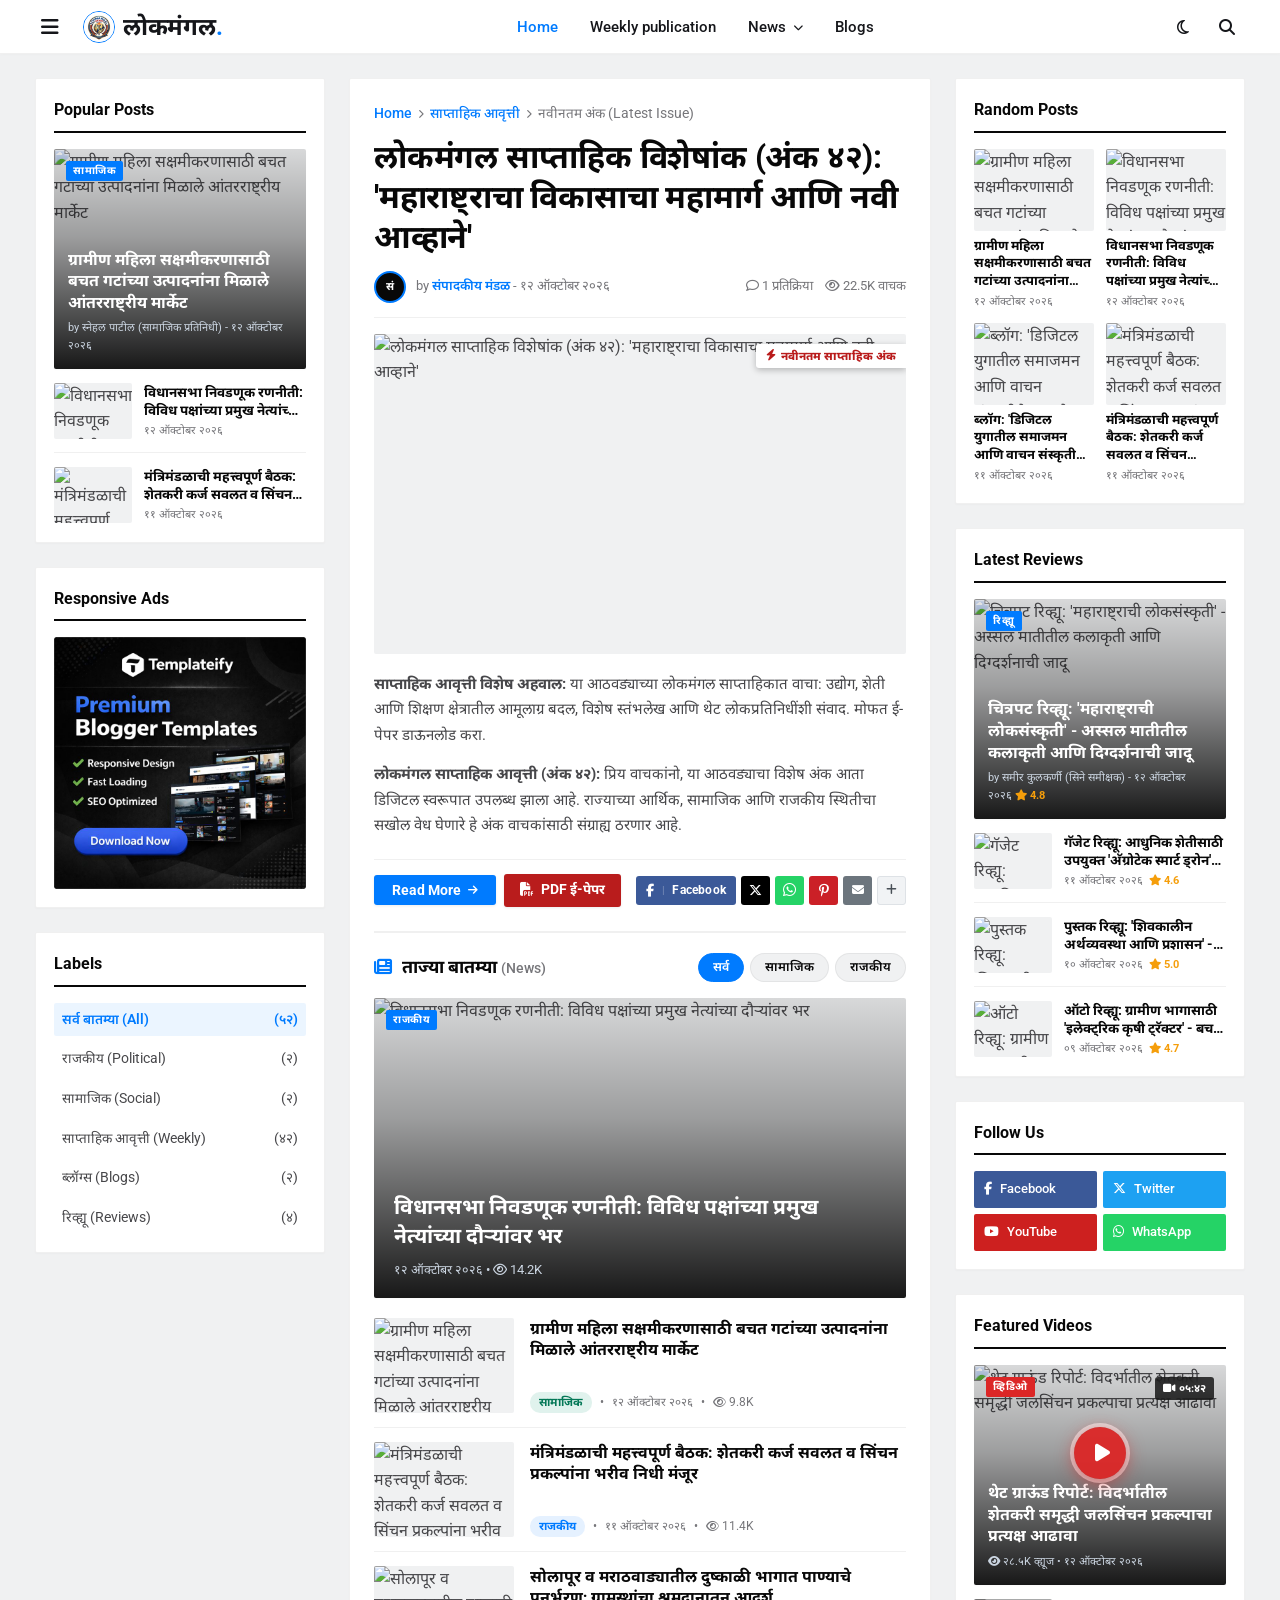
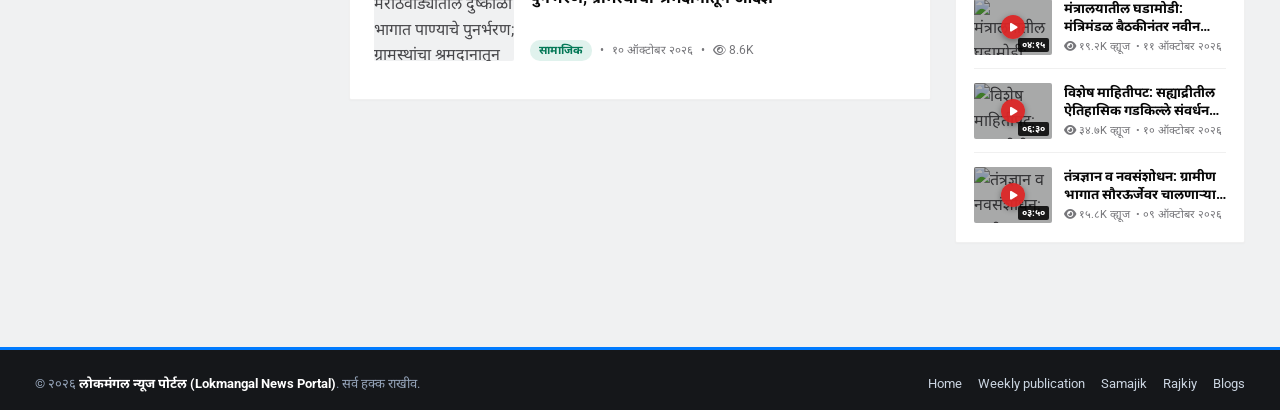
==== index.html @ da626565 "Initial commit: Lokmangal News Portal complete project" ====
<!DOCTYPE html>
<html lang="mr" dir="ltr">

<head>
  <meta charset="UTF-8" />
  <!-- viewport-fit=cover lets the page use the full screen on notched phones (safe-area insets are handled in css/responsive.css) -->
  <meta name="viewport" content="width=device-width, initial-scale=1.0, minimum-scale=1.0, viewport-fit=cover" />
  <title>लोकमंगल न्यूज पोर्टल | Lokmangal News Portal</title>

  <meta name="description"
    content="लोकमंगल न्यूज पोर्टल (Lokmangal News Portal) - राजकीय, सामाजिक घडामोडी, साप्ताहिक आवृत्ती आणि ब्लॉग्ससाठी विश्वासार्ह डिजिटल व्यासपीठ." />
  <!-- Browser bar colour on phones: matches the header (white / dark). app.js switches it with the theme. -->
  <meta name="theme-color" content="#ffffff" id="meta-theme-color" />
  <script>
    /* Apply the saved dark theme before first paint (no white flash at night) */
    try {
      if (localStorage.getItem("lokmangal-theme") === "dark") {
        document.documentElement.classList.add("is-dark");
        document.getElementById("meta-theme-color").setAttribute("content", "#202020");
      }
    } catch (e) { /* private mode: ignore */ }
  </script>

  <!-- Icons: small copies — the 700 KB original logo was being downloaded for a 32px icon -->
  <link rel="icon" type="image/jpeg" href="assets/logo-192.jpg" />
  <link rel="apple-touch-icon" href="assets/logo-192.jpg" />

  <!-- Warm up the connections the page needs right away (fonts, icons, photos) -->
  <link rel="preconnect" href="https://fonts.googleapis.com" />
  <link rel="preconnect" href="https://fonts.gstatic.com" crossorigin />
  <link rel="preconnect" href="https://cdnjs.cloudflare.com" crossorigin />
  <link rel="preconnect" href="https://images.unsplash.com" />

  <!-- Fonts: Roboto + Noto Sans Devanagari (moved here from a CSS @import so they load in parallel) -->
  <link rel="stylesheet"
    href="https://fonts.googleapis.com/css2?family=Roboto:wght@400;500;700&family=Noto+Sans+Devanagari:wght@400;500;600;700;800&display=swap" />

  <!-- Font Awesome 6 -->
  <link rel="stylesheet" href="https://cdnjs.cloudflare.com/ajax/libs/font-awesome/6.5.1/css/all.min.css"
    integrity="sha512-DTOQO9RWCH3ppGqcWaEA1BIZOC6xxalwEsw9c2QQeAIftl+Vegovlnee1c9QX4TctnWMn13TZye+giMm8e2LwA=="
    crossorigin="anonymous" referrerpolicy="no-referrer" />

  <!-- Main Stylesheet + phone/tablet layer -->
  <link rel="stylesheet" href="css/style.css" />
  <link rel="stylesheet" href="css/responsive.css" />
</head>

<body>

  <!-- ==========================================================================
       1. STREAMLINED UNIFIED HEADER (Matching Screenshot Exactly)
       ☰  लोकमंगल.    Home  Weekly publication  News ˅  Blogs       🌙  🔍
       ========================================================================== -->
  <header class="main-header">
    <div class="container header-container">

      <!-- Left: Hamburger + Brand Logo -->
      <div class="header-left">
        <button class="mobile-menu-toggle" id="mobile-menu-toggle" aria-label="मेनू उघडा" aria-controls="mobile-drawer"
          aria-expanded="false">
          <i class="fa-solid fa-bars"></i>
        </button>

        <a href="javascript:void(0)" class="brand-logo" onclick="setCategoryFilter('all')">
          <img src="assets/logo-192.jpg" alt="Lokmangal Logo" width="34" height="34" />
          <span>लोकमंगल<span class="logo-dot">.</span></span>
        </a>
      </div>

      <!-- Center: Navigation Menu -->
      <nav class="header-nav">
        <!-- 1. Home -->
        <div class="nav-item active" data-nav="home">
          <a href="javascript:void(0)" class="nav-link" onclick="setCategoryFilter('all')">Home</a>
        </div>

        <!-- 2. Weekly publication -->
        <div class="nav-item" data-nav="weekly">
          <a href="javascript:void(0)" class="nav-link" onclick="setCategoryFilter('weekly')">
            Weekly publication
          </a>
        </div>

        <!-- 3. News (Dropdown containing Samajik and Rajkiy) -->
        <div class="nav-item has-dropdown" data-nav="news">
          <a href="javascript:void(0)" class="nav-link">
            News <i class="fa-solid fa-chevron-down dropdown-caret"></i>
          </a>
          <div class="dropdown-menu">
            <a href="javascript:void(0)" class="dropdown-link" onclick="setCategoryFilter('samajik')">
              <i class="fa-solid fa-users" style="color:var(--accent-green)"></i> Samajik (सामाजिक)
              <span class="dropdown-badge">अपडेट्स</span>
            </a>
            <a href="javascript:void(0)" class="dropdown-link" onclick="setCategoryFilter('rajkiy')">
              <i class="fa-solid fa-landmark" style="color:var(--main-color)"></i> Rajkiy (राजकीय)
              <span class="dropdown-badge">विशेष</span>
            </a>
          </div>
        </div>

        <!-- 4. Blogs -->
        <div class="nav-item" data-nav="blogs">
          <a href="javascript:void(0)" class="nav-link" onclick="setCategoryFilter('blogs')">Blogs</a>
        </div>
      </nav>

      <!-- Right: Theme Switch + Search -->
      <div class="header-right">
        <button class="icon-btn" id="theme-toggle-btn" title="डार्क/लाईट मोड बदला" aria-label="Theme">
          <i class="fa-regular fa-moon"></i>
        </button>
        <button class="icon-btn" id="search-toggle-btn" title="शोधा" aria-label="Search">
          <i class="fa-solid fa-magnifying-glass"></i>
        </button>
      </div>

    </div>

    <!-- Search Overlay Form -->
    <div class="search-overlay-bar" id="search-overlay-bar">
      <div class="container">
        <form class="search-form-flex" id="search-form">
          <input type="text" id="search-input" enterkeyhint="search" autocomplete="off"
            placeholder="लोकमंगल पोर्टलवर बातम्या शोधा (उदा. राजकीय, सामाजिक, निवडणूक)..." />
          <button type="submit"><i class="fa-solid fa-magnifying-glass"></i> शोधा</button>
        </form>
      </div>
    </div>
  </header>

  <!-- Category chips: the phone / tablet replacement for the desktop nav (hidden above 980px).
       Swipe sideways; the active chip is kept in view by app.js -->
  <nav class="mobile-chips" aria-label="विभाग">
    <div class="mobile-chips-track" id="mobile-chips-track">
      <button type="button" class="chip active" data-cat="all" aria-current="true"
        onclick="setCategoryFilter('all')">होम</button>
      <button type="button" class="chip" data-cat="weekly" onclick="setCategoryFilter('weekly')">साप्ताहिक
        आवृत्ती</button>
      <button type="button" class="chip" data-cat="samajik" onclick="setCategoryFilter('samajik')">सामाजिक</button>
      <button type="button" class="chip" data-cat="rajkiy" onclick="setCategoryFilter('rajkiy')">राजकीय</button>
      <button type="button" class="chip" data-cat="blogs" onclick="setCategoryFilter('blogs')">ब्लॉग्स</button>
      <button type="button" class="chip" data-cat="review" onclick="setCategoryFilter('review')">रिव्ह्यू</button>
    </div>
  </nav>

  <!-- ==========================================================================
       2. THREE-COLUMN XAPIFY LAYOUT (Exact Alignment from Screenshot)
       Left Sidebar (Popular Posts) | Center (Main Post/Feed) | Right Sidebar (Random Posts)
       ========================================================================== -->
  <div id="content-wrapper">
    <div class="container">
      <div class="content-3col-grid">

        <!-- ====================================================================
             COLUMN 1: LEFT SIDEBAR (Popular Posts + Labels)
             ==================================================================== -->
        <aside id="sidebar-wrappers">

          <!-- Widget: Popular Posts -->
          <div class="widget-box" id="widget-popular">
            <div class="widget-title-wrap">
              <h3 class="widget-title-text">Popular Posts</h3>
            </div>

            <div class="popular-posts-wrap" id="popular-posts-container">
              <!-- Populated by JS: Item 0 large card + Item 1, Item 2 list cards -->
            </div>
          </div>

          <!-- Widget: Responsive Ads (Matching User Image Exactly) -->
          <div class="widget-box" id="widget-ads">
            <div class="widget-title-wrap">
              <h3 class="widget-title-text">Responsive Ads</h3>
            </div>
            <div class="responsive-ads-widget">
              <a href="javascript:void(0)" onclick="openWeeklyModal()" title="Responsive Ads">
                <img src="assets/responsive-ad-720.jpg" alt="Responsive Ads" class="responsive-ads-img" width="720"
                  height="720" loading="lazy" decoding="async" />
              </a>
            </div>
          </div>

          <!-- Widget: Labels / Categories -->
          <div class="widget-box" id="widget-labels">
            <div class="widget-title-wrap">
              <h3 class="widget-title-text">Labels</h3>
            </div>
            <div class="label-list">
              <div class="label-item active" onclick="setCategoryFilter('all')">
                <span>सर्व बातम्या (All)</span>
                <span class="label-count" data-count="all">(१६)</span>
              </div>
              <div class="label-item" onclick="setCategoryFilter('rajkiy')">
                <span>राजकीय (Political)</span>
                <span class="label-count" data-count="rajkiy">(२)</span>
              </div>
              <div class="label-item" onclick="setCategoryFilter('samajik')">
                <span>सामाजिक (Social)</span>
                <span class="label-count" data-count="samajik">(२)</span>
              </div>
              <div class="label-item" onclick="setCategoryFilter('weekly')">
                <span>साप्ताहिक आवृत्ती (Weekly)</span>
                <span class="label-count" data-count="weekly">(४२)</span>
              </div>
              <div class="label-item" onclick="setCategoryFilter('blogs')">
                <span>ब्लॉग्स (Blogs)</span>
                <span class="label-count" data-count="blogs">(२)</span>
              </div>
              <div class="label-item" onclick="setCategoryFilter('review')">
                <span>रिव्ह्यू (Reviews)</span>
                <span class="label-count" data-count="review">(४)</span>
              </div>
            </div>
          </div>

        </aside>

        <!-- ====================================================================
             COLUMN 2: MIDDLE MAIN CONTENT (Main Featured Story / Feed)
             ==================================================================== -->
        <main id="main-wrapper">
          <div class="main-content-box view-home" id="main-content-container">

            <!-- Breadcrumb Line -->
            <div class="breadcrumb-bar" id="main-breadcrumb">
              <a href="javascript:void(0)" onclick="returnToHomeFeed()">Home</a>
              <i class="fa-solid fa-chevron-right"></i>
              <a href="javascript:void(0)" onclick="setCategoryFilter('weekly')">साप्ताहिक आवृत्ती</a>
              <i class="fa-solid fa-chevron-right"></i>
              <span id="breadcrumb-current-cat" class="crumb-current">नवीनतम अंक (Latest Issue)</span>
            </div>

            <!-- Big Headline (Matching Screenshot Typography) -->
            <h1 class="main-post-headline" id="main-headline-text" onclick="openArticleModal(3)" style="cursor:pointer">
              लोकमंगल साप्ताहिक विशेषांक (अंक ४२): 'महाराष्ट्राचा विकासाचा महामार्ग आणि नवी आव्हाने'
            </h1>

            <!-- Author Byline Bar -->
            <div class="author-meta-bar">
              <div class="author-info-left">
                <div class="author-circle-avatar">संम</div>
                <div class="author-byline-text">
                  by <a href="javascript:void(0)">संपादकीय मंडळ</a> - <span id="main-article-date">१२ ऑक्टोबर
                    २०२६</span>
                </div>
              </div>
              <div class="author-meta-right">
                <span><i class="fa-regular fa-comment"></i> ६ प्रतिक्रिया</span>
                <span><i class="fa-regular fa-eye"></i> २२.५K वाचक</span>
              </div>
            </div>

            <!-- Main Big Featured Image -->
            <div class="main-featured-media" id="main-featured-img-wrap" onclick="openArticleModal(3)">
              <img src="https://images.unsplash.com/photo-1504711434969-e33886168f5c?auto=format&fit=crop&w=800&q=80"
                srcset="https://images.unsplash.com/photo-1504711434969-e33886168f5c?auto=format&fit=crop&w=480&q=80 480w, https://images.unsplash.com/photo-1504711434969-e33886168f5c?auto=format&fit=crop&w=800&q=80 800w, https://images.unsplash.com/photo-1504711434969-e33886168f5c?auto=format&fit=crop&w=1200&q=80 1200w"
                sizes="(max-width: 980px) 100vw, 700px" alt="लोकमंगल साप्ताहिक विशेषांक अंक ४२" id="main-story-image"
                decoding="async" fetchpriority="high" />
              <span class="category-tag-badge hero-badge">साप्ताहिक आवृत्ती</span>
            </div>

            <!-- Article Body Summary -->
            <div class="main-article-body" id="main-story-body">
              <p><strong>साप्ताहिक आवृत्ती विशेष अहवाल:</strong> या आठवड्याच्या लोकमंगल साप्ताहिकात वाचा: उद्योग, शेती
                आणि शिक्षण क्षेत्रातील आमूलाग्र बदल, विशेष स्तंभलेख आणि थेट लोकप्रतिनिधींशी संवाद. मोफत ई-पेपर डाऊनलोड
                करा.</p>
              <p>प्रिय वाचकांनो, या आठवड्याचा विशेष अंक आता डिजिटल स्वरूपात उपलब्ध झाला आहे. राज्याच्या आर्थिक, सामाजिक
                आणि राजकीय स्थितीचा सखोल वेध घेणारे हे अंक वाचकांसाठी संग्राह्य ठरणार आहे.</p>
            </div>

            <!-- Read More & Xapify Social Share Bar (Matching User Screenshot 2 & 3) -->
            <div class="home-post-footer-bar">
              <div class="footer-readmore-wrap">
                <button class="btn-xapify-readmore" onclick="openArticleModal(3)">
                  Read More <i class="fa-solid fa-arrow-right"></i>
                </button>
              </div>
              <div class="footer-share-wrap" id="home-share-container">
                <div class="xapify-share-pills">
                  <!-- Facebook -->
                  <a href="https://www.facebook.com/sharer/sharer.php?u=https://lokmangalnews.com/#post-3"
                    target="_blank" rel="noopener noreferrer" class="x-share-btn share-fb" title="Facebook वर शेअर करा">
                    <i class="fa-brands fa-facebook-f"></i>
                    <span class="x-share-divider">|</span>
                    <span class="x-share-text">Facebook</span>
                  </a>

                  <!-- X (Twitter) -->
                  <a href="https://twitter.com/intent/tweet?text=लोकमंगल%20साप्ताहिक%20विशेषांक" target="_blank"
                    rel="noopener noreferrer" class="x-share-btn share-x" title="X (Twitter) वर शेअर करा">
                    <i class="fa-brands fa-x-twitter"></i>
                  </a>

                  <!-- WhatsApp -->
                  <a href="https://api.whatsapp.com/send?text=लोकमंगल%20साप्ताहिक%20विशेषांक" target="_blank"
                    rel="noopener noreferrer" class="x-share-btn share-wa" title="WhatsApp वर शेअर करा">
                    <i class="fa-brands fa-whatsapp"></i>
                  </a>

                  <!-- Pinterest -->
                  <a href="https://pinterest.com/pin/create/button/" target="_blank" rel="noopener noreferrer"
                    class="x-share-btn share-pin" title="Pinterest वर शेअर करा">
                    <i class="fa-brands fa-pinterest-p"></i>
                  </a>

                  <!-- Extra Expandable Icons (Image 3: Reddit, LinkedIn, Tumblr, Telegram) -->
                  <div class="x-share-more-group" id="x-share-more-group" style="display:none;">
                    <a href="https://reddit.com/submit" target="_blank" rel="noopener noreferrer"
                      class="x-share-btn share-reddit" title="Reddit वर शेअर करा">
                      <i class="fa-brands fa-reddit-alien"></i>
                    </a>
                    <a href="https://www.linkedin.com/sharing/share-offsite/" target="_blank" rel="noopener noreferrer"
                      class="x-share-btn share-linkedin" title="LinkedIn वर शेअर करा">
                      <i class="fa-brands fa-linkedin-in"></i>
                    </a>
                    <a href="https://www.tumblr.com/widgets/share/tool" target="_blank" rel="noopener noreferrer"
                      class="x-share-btn share-tumblr" title="Tumblr वर शेअर करा">
                      <i class="fa-brands fa-tumblr"></i>
                    </a>
                    <a href="https://t.me/share/url" target="_blank" rel="noopener noreferrer"
                      class="x-share-btn share-telegram" title="Telegram वर शेअर करा">
                      <i class="fa-brands fa-telegram"></i>
                    </a>
                  </div>

                  <!-- Email -->
                  <a href="mailto:?subject=लोकमंगल साप्ताहिक विशेषांक" class="x-share-btn share-email"
                    title="Email द्वारे शेअर करा">
                    <i class="fa-solid fa-envelope"></i>
                  </a>

                  <!-- Plus / Minus Toggle Button -->
                  <button type="button" class="x-share-btn share-toggle-more" id="share-toggle-more-btn"
                    onclick="toggleExtraShareIcons()" title="अधिक पर्याय" aria-label="More share buttons">
                    <i class="fa-solid fa-plus" id="share-toggle-icon"></i>
                  </button>
                </div>
              </div>
            </div>

            <!-- Secondary Feed inside Main Column -->
            <div class="more-posts-header">
              <h2 class="more-posts-title"><i class="fa-solid fa-book-open"
                  style="color:var(--main-color); margin-right:6px"></i> इतर साप्ताहिक आवृत्त्या (More Weekly Editions)
              </h2>
            </div>
            <div id="secondary-posts-feed">
              <!-- Populated by JS -->
            </div>

          </div>
        </main>

        <!-- ====================================================================
             COLUMN 3: RIGHT SIDEBAR (Random Posts 2x2 Grid + Weekly Showcase)
             ==================================================================== -->
        <aside id="sidebar-wrapper">

          <!-- Widget: Random Posts (Exact 2x2 Grid from Screenshot) -->
          <div class="widget-box" id="widget-random">
            <div class="widget-title-wrap">
              <h3 class="widget-title-text">Random Posts</h3>
            </div>
            <div class="random-posts-grid" id="random-posts-grid">
              <!-- Populated by JS: 4 items in 2x2 layout -->
            </div>
          </div>

          <!-- Widget: Latest Reviews (Matching Popular Posts Exactly: 4 items) -->
          <div class="widget-box" id="widget-reviews">
            <div class="widget-title-wrap">
              <h3 class="widget-title-text">Latest Reviews</h3>
            </div>
            <div class="popular-posts-wrap" id="latest-reviews-container">
              <!-- Populated by JS: Item 0 large card + Item 1, Item 2, Item 3 list cards -->
            </div>
          </div>

          <!-- Widget: Social Follow ("Follow Us"). On phones / tablets app.js moves it right under the Labels widget. -->
          <div class="widget-box widget-follow" id="widget-follow">
            <div class="widget-title-wrap">
              <h3 class="widget-title-text">Follow Us</h3>
            </div>
            <p class="follow-intro">ताज्या बातम्यांसाठी लोकमंगलशी जोडले राहा</p>
            <div class="social-icons-grid">
              <a href="javascript:void(0)" class="social-icon-box follow-card fb" onclick="showToast('लोकमंगल फेसबुक')">
                <span class="follow-ic"><i class="fa-brands fa-facebook-f"></i></span>
                <span class="follow-txt"><span class="follow-name">Facebook</span><span class="follow-sub">फॉलो
                    करा</span></span>
              </a>
              <a href="javascript:void(0)" class="social-icon-box follow-card tw"
                onclick="showToast('लोकमंगल ट्विटर (X)')">
                <span class="follow-ic"><i class="fa-brands fa-x-twitter"></i></span>
                <span class="follow-txt"><span class="follow-name">Twitter</span><span class="follow-sub">फॉलो
                    करा</span></span>
              </a>
              <a href="javascript:void(0)" class="social-icon-box follow-card yt"
                onclick="showToast('लोकमंगल यूट्यूब')">
                <span class="follow-ic"><i class="fa-brands fa-youtube"></i></span>
                <span class="follow-txt"><span class="follow-name">YouTube</span><span
                    class="follow-sub">सबस्क्राईब</span></span>
              </a>
              <a href="javascript:void(0)" class="social-icon-box follow-card wa"
                onclick="showToast('लोकमंगल व्हॉट्सअ‍ॅप')">
                <span class="follow-ic"><i class="fa-brands fa-whatsapp"></i></span>
                <span class="follow-txt"><span class="follow-name">WhatsApp</span><span class="follow-sub">जॉईन
                    करा</span></span>
              </a>
            </div>
          </div>

          <!-- Widget: Featured Videos (4 Video Posts with Play Overlay) -->
          <div class="widget-box" id="widget-videos">
            <div class="widget-title-wrap">
              <h3 class="widget-title-text">Featured Videos</h3>
            </div>
            <div class="popular-posts-wrap" id="featured-videos-container">
              <!-- Populated by JS: Item 0 large card + Item 1, Item 2, Item 3 list cards -->
            </div>
          </div>

        </aside>

      </div>
    </div>
  </div>

  <!-- ==========================================================================
       3. FOOTER
       ========================================================================== -->
  <footer class="site-footer">
    <div class="container footer-inner-flex">
      <div class="footer-copy">
        © २०२६ <strong>लोकमंगल न्यूज पोर्टल (Lokmangal News Portal)</strong>. सर्व हक्क राखीव.
      </div>
      <div class="footer-links-row">
        <a href="javascript:void(0)" onclick="setCategoryFilter('all')">Home</a>
        <a href="javascript:void(0)" onclick="setCategoryFilter('weekly')">Weekly publication</a>
        <a href="javascript:void(0)" onclick="setCategoryFilter('samajik')">Samajik</a>
        <a href="javascript:void(0)" onclick="setCategoryFilter('rajkiy')">Rajkiy</a>
        <a href="javascript:void(0)" onclick="setCategoryFilter('blogs')">Blogs</a>
      </div>
    </div>
  </footer>

  <!-- ==========================================================================
       4. MODALS (Article Reader & Weekly E-Paper)
       ========================================================================== -->
  <!-- Article Reader Modal -->
  <div class="modal-overlay" id="article-reader-modal" role="dialog" aria-modal="true" aria-label="लोकमंगल डिजिटल वाचक">
    <div class="modal-card">
      <div class="modal-header-bar">
        <strong class="modal-title">
          <i class="fa-solid fa-book-open" style="color:var(--main-color); margin-right:6px"></i>
          लोकमंगल डिजिटल वाचक
        </strong>
        <button class="modal-close-icon" onclick="closeModals()" aria-label="बंद करा">
          <i class="fa-solid fa-xmark"></i>
        </button>
      </div>
      <div class="modal-body-pad" id="article-modal-body">
        <!-- Populated by JS -->
      </div>
    </div>
  </div>

  <!-- Weekly e-paper PDF reader (bottom sheet on phones). pdf.js draws the pages - see js/app.js -->
  <div class="modal-overlay" id="weekly-epaper-modal" role="dialog" aria-modal="true" aria-labelledby="reader-title">
    <div class="modal-card modal-card--epaper modal-card--reader">
      <div class="modal-header-bar">
        <strong class="modal-title" id="reader-title">साप्ताहिक ई-पेपर (PDF)</strong>
        <button class="modal-close-icon" onclick="closeModals()" aria-label="बंद करा">
          <i class="fa-solid fa-xmark"></i>
        </button>
      </div>
      <div class="reader-body" id="reader-body">
        <div class="reader-status" id="reader-status" role="status" aria-live="polite" hidden></div>
        <div class="reader-pages" id="reader-pages"></div>
      </div>
      <div class="reader-footer">
        <span class="reader-page-ind" id="reader-page-ind" aria-live="polite"></span>
        <div class="reader-actions">
          <a class="btn-reader primary" id="reader-download" href="#" download><i class="fa-solid fa-download"></i>
            डाउनलोड</a>
          <a class="btn-reader" id="reader-open" href="#" target="_blank" rel="noopener"><i
              class="fa-solid fa-up-right-from-square"></i> नवीन टॅब</a>
        </div>
      </div>
    </div>
  </div>

  <!-- Video Player Modal -->
  <div class="modal-overlay" id="video-player-modal" role="dialog" aria-modal="true" aria-label="लोकमंगल व्हिडिओ विशेष">
    <div class="modal-card modal-card--video">
      <div class="modal-header-bar">
        <strong class="modal-title">
          <i class="fa-solid fa-circle-play" style="color:var(--accent-red); margin-right:6px"></i>
          लोकमंगल व्हिडिओ विशेष
        </strong>
        <button class="modal-close-icon" onclick="closeModals()" aria-label="बंद करा">
          <i class="fa-solid fa-xmark"></i>
        </button>
      </div>
      <div class="modal-body-pad" id="video-modal-body">
        <!-- Injected by JS -->
      </div>
    </div>
  </div>

  <!-- Slide-Out Drawer (Exact Xapify Popular Items Matching Image 2) -->
  <div class="drawer-overlay" id="drawer-overlay"></div>
  <aside class="mobile-drawer" id="mobile-drawer" aria-label="मेनू">

    <!-- Top Header: Search bar + Close (✕) action -->
    <div class="slide-menu-header">
      <div class="drawer-search-box">
        <input type="text" id="drawer-search-input" placeholder="Search" autocomplete="off" enterkeyhint="search" />
        <button class="drawer-search-btn" id="drawer-search-action-btn" title="Search" aria-label="शोधा">
          <i class="fa-solid fa-magnifying-glass"></i>
        </button>
      </div>
      <button class="drawer-close-action" id="drawer-close-btn" title="Close" aria-label="मेनू बंद करा">
        <i class="fa-solid fa-xmark"></i>
      </button>
    </div>

    <!-- Main navigation (phones / tablets: the header nav is hidden there). Kept in sync by app.js -->
    <nav class="drawer-nav" aria-label="मुख्य मेनू">
      <div class="drawer-section-title">मेनू</div>

      <button type="button" class="drawer-nav-link active" data-cat="all" onclick="setCategoryFilter('all')">
        <i class="fa-solid fa-house lead"></i><span>Home</span>
      </button>

      <button type="button" class="drawer-nav-link" data-cat="weekly" onclick="setCategoryFilter('weekly')">
        <i class="fa-solid fa-newspaper lead"></i><span>Weekly publication</span>
      </button>

      <div class="drawer-nav-group" id="drawer-news-group">
        <button type="button" class="drawer-nav-link drawer-nav-toggle" id="drawer-news-toggle" aria-expanded="false"
          aria-controls="drawer-news-sub">
          <i class="fa-solid fa-layer-group lead"></i><span>News</span>
          <i class="fa-solid fa-chevron-down drawer-caret"></i>
        </button>
        <div class="drawer-subnav" id="drawer-news-sub">
          <button type="button" class="drawer-nav-link sub" data-cat="samajik" onclick="setCategoryFilter('samajik')">
            <i class="fa-solid fa-users lead" style="color:var(--accent-green)"></i><span>Samajik (सामाजिक)</span>
          </button>
          <button type="button" class="drawer-nav-link sub" data-cat="rajkiy" onclick="setCategoryFilter('rajkiy')">
            <i class="fa-solid fa-landmark lead" style="color:var(--main-color)"></i><span>Rajkiy (राजकीय)</span>
          </button>
        </div>
      </div>

      <button type="button" class="drawer-nav-link" data-cat="blogs" onclick="setCategoryFilter('blogs')">
        <i class="fa-solid fa-pen-nib lead"></i><span>Blogs</span>
      </button>

      <button type="button" class="drawer-nav-link" data-cat="review" onclick="setCategoryFilter('review')">
        <i class="fa-solid fa-star lead"></i><span>Reviews (रिव्ह्यू)</span>
      </button>
    </nav>

    <!-- Popular Items Section (Matching Image 2) -->
    <div class="drawer-popular-section">
      <div class="drawer-popular-title">Popular Items</div>
      <div class="drawer-popular-list" id="drawer-popular-list">
        <!-- Rendered by JS -->
      </div>
    </div>

  </aside>

  <!-- Back to top -->
  <button type="button" id="back-top" aria-label="वर जा" onclick="window.scrollTo({top:0, behavior:'smooth'})">
    <i class="fa-solid fa-chevron-up"></i>
  </button>

  <script src="js/app.js"></script>
</body>

</html>
---- css/style.css ----
/* ==========================================================================
   LOKMANGAL NEWS PORTAL (लोकमंगल न्यूज पोर्टल)
   1:1 Xapify Templateify Exact 3-Column Layout & Alignment
   ========================================================================== */

/* Fonts (Roboto + Noto Sans Devanagari) are loaded with <link> tags in index.html — faster than @import on mobile networks.
   Phone / tablet layout lives in css/responsive.css (loaded after this file). */

:root {
  --body-font: 'Roboto', 'Noto Sans Devanagari', -apple-system, BlinkMacSystemFont, sans-serif;
  --title-font: 'Roboto', 'Noto Sans Devanagari', sans-serif;
  --menu-font: 'Roboto', 'Noto Sans Devanagari', sans-serif;
  
  /* Xapify Core Palette */
  --main-color: #007BFF;
  --main-color-dark: #0056b3;
  --body-bg-color: #F0F1F2;
  --widget-bg: #FFFFFF;
  --title-color: #080808;
  --title-hover-color: #007BFF;
  --meta-color: #76767A;
  --text-color: #47474A;
  --header-bg: #FFFFFF;
  --header-color: #15161a;
  --header-hover-color: #007BFF;
  --submenu-bg: #FFFFFF;
  --submenu-color: #080808;
  --submenu-hover-color: #007BFF;
  --border-color: rgba(155, 155, 155, 0.15);
  --widget-shadow: 0 1px 2px rgba(0, 0, 0, 0.025);
  --button-bg: #007BFF;
  --button-hover-bg: #0036b5;
  --accent-red: #d90429;
  --accent-green: #059669;
  --border-radius: 2px;
  --transition: all 0.2s ease;
  --input-bg: #FFFFFF;
}

/* Dark Mode (Xapify Native Specs) */
html.is-dark {
  --body-bg-color: #2b2b2b;
  --widget-bg: #202020;
  --title-color: #f6f7f8;
  --title-hover-color: #007BFF;
  --meta-color: #aaaaaa;
  --text-color: #b4b6ba;
  --header-bg: #202020;
  --header-color: #f6f7f8;
  --header-hover-color: #007BFF;
  --submenu-bg: #242424;
  --submenu-color: #f6f7f8;
  --submenu-hover-color: #007BFF;
  --border-color: rgba(255, 255, 255, 0.06);
  --widget-shadow: 0 2px 5px rgba(0, 0, 0, 0.2);
  --input-bg: #2b2b2b;
}

/* Reset */
*, *::before, *::after {
  box-sizing: border-box;
  margin: 0;
  padding: 0;
}

body {
  font-family: var(--body-font);
  background-color: var(--body-bg-color);
  color: var(--text-color);
  line-height: 1.6;
  -webkit-font-smoothing: antialiased;
  overflow-x: hidden;
  transition: background-color var(--transition);
}

a {
  color: inherit;
  text-decoration: none;
  transition: var(--transition);
}

ul, ol {
  list-style: none;
}

img {
  max-width: 100%;
  height: auto;
  display: block;
}

button, input {
  font-family: inherit;
  border: none;
  outline: none;
}

.container {
  max-width: 1240px;
  margin: 0 auto;
  padding: 0 15px;
  width: 100%;
}

/* ==========================================================================
   1. STREAMLINED UNIFIED HEADER (Exact Xapify Navigation Bar)
   ========================================================================== */
.main-header {
  position: sticky;
  top: 0;
  z-index: 1000;
  background-color: var(--header-bg);
  border-bottom: 1px solid var(--border-color);
  height: 54px;
  box-shadow: 0 1px 3px rgba(0, 0, 0, 0.02);
  transition: background-color var(--transition), border-color var(--transition);
}

.header-container {
  display: flex;
  align-items: center;
  justify-content: space-between;
  height: 54px;
}

.header-left {
  display: flex;
  align-items: center;
  gap: 14px;
}

/* Hamburger button */
.mobile-menu-toggle {
  display: flex;
  align-items: center;
  justify-content: center;
  font-size: 20px;
  color: var(--header-color);
  cursor: pointer;
  background: none;
  padding: 6px;
  transition: var(--transition);
}

.mobile-menu-toggle:hover {
  color: var(--header-hover-color);
}

/* Brand Logo (Matching Xapify font weight and dot accent) */
.brand-logo {
  display: flex;
  align-items: center;
  gap: 8px;
  font-family: 'Roboto', 'Noto Sans Devanagari', sans-serif;
  font-size: 24px;
  font-weight: 700;
  color: var(--header-color);
  letter-spacing: -0.3px;
  position: relative;
  overflow: hidden;
  padding: 2px 4px;
}

.brand-logo .logo-dot {
  color: var(--main-color);
}

.brand-logo img {
  width: 32px;
  height: 32px;
  border-radius: 50%;
  object-fit: cover;
  border: 1.5px solid var(--main-color);
}

/* Logo shine animation from Xapify */
.brand-logo::after {
  content: "";
  position: absolute;
  top: 0;
  left: -80%;
  width: 30%;
  height: 100%;
  background: linear-gradient(120deg, transparent, rgba(255, 255, 255, 0.6), transparent);
  animation: shineMove 3s infinite;
  pointer-events: none;
}

@keyframes shineMove {
  0% { left: -80%; }
  30% { left: 120%; }
  100% { left: 120%; }
}

/* Header Navigation Links */
.header-nav {
  display: flex;
  align-items: center;
  height: 54px;
}

.nav-item {
  position: relative;
  height: 100%;
  display: flex;
  align-items: center;
}

.nav-link {
  display: flex;
  align-items: center;
  gap: 5px;
  height: 100%;
  padding: 0 16px;
  font-family: var(--menu-font);
  font-size: 15px;
  font-weight: 500;
  color: var(--header-color);
  transition: color var(--transition);
  position: relative;
  white-space: nowrap;
}

.nav-item:hover > .nav-link,
.nav-item.active > .nav-link {
  color: var(--header-hover-color);
}

.nav-link .dropdown-caret {
  font-size: 10px;
  transition: transform 0.2s ease;
  margin-left: 2px;
}

/* Dropdown Menu (For News -> Samajik, Rajkiy) */
.dropdown-menu {
  position: absolute;
  top: 54px;
  left: 0;
  min-width: 200px;
  background-color: var(--submenu-bg);
  box-shadow: 0 4px 16px rgba(0, 0, 0, 0.15);
  padding: 6px 0;
  border: 1px solid var(--border-color);
  border-top: none;
  border-radius: 0 0 3px 3px;
  opacity: 0;
  visibility: hidden;
  transform: translateY(6px);
  transition: all 0.2s ease;
  z-index: 1005;
}

.nav-item.open-dropdown .dropdown-menu {
  opacity: 1;
  visibility: visible;
  transform: translateY(0);
}

.nav-item.open-dropdown .dropdown-caret {
  transform: rotate(180deg);
}

/* Hover-open only for real mouse pointers; touch screens (iPad etc.) use the tap toggle,
   otherwise the menu gets "stuck" open after a tap. */
@media (hover: hover) {
  .nav-item:hover .dropdown-menu {
    opacity: 1;
    visibility: visible;
    transform: translateY(0);
  }

  .nav-item:hover .dropdown-caret {
    transform: rotate(180deg);
  }
}

.dropdown-link {
  display: flex;
  align-items: center;
  gap: 8px;
  padding: 9px 16px;
  font-size: 14px;
  color: var(--submenu-color);
  font-weight: 400;
  transition: var(--transition);
}

.dropdown-link:hover {
  color: var(--submenu-hover-color);
  background-color: rgba(0, 123, 255, 0.05);
}

.dropdown-badge {
  font-size: 10px;
  padding: 1px 6px;
  border-radius: 2px;
  margin-left: auto;
  font-weight: 600;
  background: rgba(0, 123, 255, 0.1);
  color: var(--main-color);
}

/* Header Right Actions */
.header-right {
  display: flex;
  align-items: center;
  gap: 8px;
}

.icon-btn {
  width: 36px;
  height: 36px;
  display: flex;
  align-items: center;
  justify-content: center;
  font-size: 16px;
  color: var(--header-color);
  background: none;
  cursor: pointer;
  border-radius: 3px;
  transition: color var(--transition);
}

.icon-btn:hover {
  color: var(--header-hover-color);
}

/* Search Input Overlay */
.search-overlay-bar {
  position: absolute;
  top: 100%;
  left: 0;
  right: 0;
  background: var(--header-bg);
  border-bottom: 2px solid var(--main-color);
  box-shadow: 0 4px 12px rgba(0, 0, 0, 0.1);
  padding: 12px 0;
  display: none;
  z-index: 999;
}

.search-overlay-bar.show {
  display: block;
}

.search-form-flex {
  display: flex;
  gap: 10px;
}

.search-form-flex input {
  flex: 1;
  padding: 9px 14px;
  font-size: 14px;
  border: 1px solid var(--border-color);
  border-radius: var(--border-radius);
  background: var(--body-bg-color);
  color: var(--title-color);
}

.search-form-flex button {
  background: var(--main-color);
  color: #fff;
  padding: 9px 18px;
  border-radius: var(--border-radius);
  font-size: 14px;
  cursor: pointer;
}

/* ==========================================================================
   2. THREE-COLUMN XAPIFY LAYOUT (Left Sidebar + Center Main + Right Sidebar)
   ========================================================================== */
#content-wrapper {
  padding: 24px 0 40px;
}

.content-3col-grid {
  display: grid;
  grid-template-columns: 290px minmax(0, 1fr) 290px;
  gap: 24px;
  align-items: start;
}

/* Widget Card Shell */
.widget-box {
  background-color: var(--widget-bg);
  box-shadow: var(--widget-shadow);
  border: 1px solid var(--border-color);
  border-radius: var(--border-radius);
  margin-bottom: 24px;
  padding: 18px;
}

/* Widget Title (Underline style from screenshot) */
.widget-title-wrap {
  position: relative;
  border-bottom: 2px solid #080808;
  padding-bottom: 8px;
  margin-bottom: 16px;
}

html.is-dark .widget-title-wrap {
  border-bottom-color: #f6f7f8;
}

.widget-title-text {
  font-family: var(--title-font);
  font-size: 16px;
  font-weight: 700;
  color: var(--title-color);
}

/* ==========================================================================
   COLUMN 1: LEFT SIDEBAR (Popular Posts + Labels)
   ========================================================================== */
.popular-posts-wrap {
  display: flex;
  flex-direction: column;
  gap: 14px;
}

/* Large Featured Top Card (item-0) */
.popular-card-large {
  position: relative;
  height: 220px;
  border-radius: var(--border-radius);
  overflow: hidden;
  cursor: pointer;
  box-shadow: var(--widget-shadow);
}

.popular-card-large img {
  width: 100%;
  height: 100%;
  object-fit: cover;
  transition: transform 0.4s ease;
}

.popular-card-large:hover img {
  transform: scale(1.05);
}

.popular-card-overlay {
  position: absolute;
  inset: 0;
  background: linear-gradient(180deg, rgba(0, 0, 0, 0.1) 0%, rgba(0, 0, 0, 0.35) 40%, rgba(0, 0, 0, 0.9) 100%);
  display: flex;
  flex-direction: column;
  justify-content: flex-end;
  padding: 14px;
  color: #fff;
}

.category-tag-badge {
  position: absolute;
  top: 12px;
  left: 12px;
  background-color: var(--main-color);
  color: #fff;
  font-size: 10.5px;
  font-weight: 700;
  padding: 2px 7px;
  border-radius: 2px;
  text-transform: uppercase;
  letter-spacing: 0.5px;
}

.popular-card-title {
  font-family: var(--title-font);
  font-size: 16px;
  font-weight: 700;
  line-height: 1.35;
  color: #ffffff;
  margin-bottom: 6px;
}

.popular-card-large:hover .popular-card-title {
  color: #60a5fa;
}

.popular-card-byline {
  font-size: 11px;
  color: #cbd5e1;
}

/* Sub items list (Item 1 & Item 2) */
.popular-sub-item {
  display: flex;
  gap: 12px;
  cursor: pointer;
  padding-bottom: 12px;
  border-bottom: 1px solid var(--border-color);
}

.popular-sub-item:last-child {
  border-bottom: none;
  padding-bottom: 0;
}

.popular-sub-thumb {
  width: 78px;
  height: 56px;
  border-radius: var(--border-radius);
  overflow: hidden;
  flex-shrink: 0;
}

.popular-sub-thumb img {
  width: 100%;
  height: 100%;
  object-fit: cover;
  transition: transform 0.3s ease;
}

.popular-sub-item:hover .popular-sub-thumb img {
  transform: scale(1.08);
}

.popular-sub-content {
  display: flex;
  flex-direction: column;
  gap: 3px;
}

.popular-sub-title {
  font-family: var(--title-font);
  font-size: 13.5px;
  font-weight: 700;
  color: var(--title-color);
  line-height: 1.35;
  display: -webkit-box;
  -webkit-line-clamp: 2;
  -webkit-box-orient: vertical;
  overflow: hidden;
  transition: color 0.2s ease;
}

.popular-sub-item:hover .popular-sub-title {
  color: var(--title-hover-color);
}

.popular-sub-date {
  font-size: 11px;
  color: var(--meta-color);
  display: flex;
  align-items: center;
  gap: 6px;
}

.review-rating-stars {
  display: inline-flex;
  align-items: center;
  gap: 3px;
  color: #f59e0b;
  font-size: 11px;
  font-weight: 700;
}

/* Responsive Ads Widget (Matching User Image Exactly) */
.responsive-ads-widget {
  position: relative;
  width: 100%;
  overflow: hidden;
  border-radius: var(--border-radius);
}

.responsive-ads-widget a {
  display: block;
}

.responsive-ads-img {
  width: 100%;
  height: auto;
  display: block;
  border-radius: 2px;
  transition: opacity 0.2s ease;
}

.responsive-ads-widget a:hover .responsive-ads-img {
  opacity: 0.95;
}

/* Category Label List */
.label-list {
  display: flex;
  flex-direction: column;
  gap: 6px;
}

.label-item {
  display: flex;
  align-items: center;
  justify-content: space-between;
  padding: 6px 8px;
  border-radius: 2px;
  font-size: 13.5px;
  color: var(--text-color);
  cursor: pointer;
  transition: var(--transition);
}

.label-item:hover,
.label-item.active {
  background: rgba(0, 123, 255, 0.08);
  color: var(--main-color);
  font-weight: 600;
}

/* ==========================================================================
   COLUMN 2: MIDDLE MAIN CONTENT (Main Story / Post Feed)
   ========================================================================== */
.main-content-box {
  background-color: var(--widget-bg);
  box-shadow: var(--widget-shadow);
  border: 1px solid var(--border-color);
  border-radius: var(--border-radius);
  padding: 24px;
}

/* Breadcrumb Line (Home > Category) */
.breadcrumb-bar {
  display: flex;
  align-items: center;
  gap: 6px;
  font-size: 13.5px;
  color: var(--meta-color);
  margin-bottom: 12px;
}

.breadcrumb-bar a {
  color: var(--main-color);
  font-weight: 500;
}

.breadcrumb-bar a:hover {
  text-decoration: underline;
}

.breadcrumb-bar i {
  font-size: 9px;
}

/* Main Post Large Headline (Matching screenshot "Economic Growth Is Essential...") */
.main-post-headline {
  font-family: var(--title-font);
  font-size: 32px;
  font-weight: 700;
  color: var(--title-color);
  line-height: 1.25;
  margin-bottom: 14px;
  letter-spacing: -0.2px;
}

/* Author Meta Line */
.author-meta-bar {
  display: flex;
  align-items: center;
  justify-content: space-between;
  padding-bottom: 14px;
  border-bottom: 1px solid var(--border-color);
  margin-bottom: 16px;
  flex-wrap: wrap;
  gap: 10px;
}

.author-info-left {
  display: flex;
  align-items: center;
  gap: 10px;
}

.author-circle-avatar {
  width: 32px;
  height: 32px;
  background-color: #080808;
  color: #ffffff;
  border-radius: 50%;
  display: flex;
  align-items: center;
  justify-content: center;
  font-size: 11px;
  font-weight: 700;
  border: 2px solid var(--main-color);
}

.author-byline-text {
  font-size: 13px;
  color: var(--meta-color);
}

.author-byline-text a {
  color: var(--main-color);
  font-weight: 600;
}

.author-meta-right {
  display: flex;
  align-items: center;
  gap: 12px;
  font-size: 13px;
  color: var(--meta-color);
}

/* Advertisement / Special Edition Banner */
.responsive-ad-banner {
  background: var(--body-bg-color);
  border: 1px dashed #cbd5e1;
  padding: 12px;
  text-align: center;
  font-size: 13px;
  color: #64748b;
  font-style: italic;
  border-radius: var(--border-radius);
  margin-bottom: 18px;
  cursor: pointer;
  transition: var(--transition);
}

.responsive-ad-banner:hover {
  background: rgba(0, 123, 255, 0.04);
  color: var(--main-color);
}

/* Featured Media Image in Main Column */
.main-featured-media {
  position: relative;
  width: 100%;
  height: 320px;
  border-radius: var(--border-radius);
  overflow: hidden;
  margin-bottom: 18px;
  cursor: pointer;
}

.main-featured-media img {
  width: 100%;
  height: 100%;
  object-fit: cover;
  transition: transform 0.4s ease;
}

.main-featured-media:hover img {
  transform: scale(1.03);
}

/* Main Article Excerpt & Text */
.main-article-body {
  font-size: 15px;
  color: var(--text-color);
  line-height: 1.7;
  margin-bottom: 20px;
}

.main-article-body p {
  margin-bottom: 14px;
}

.article-action-buttons {
  display: flex;
  align-items: center;
  gap: 10px;
  margin-bottom: 28px;
  flex-wrap: wrap;
}

.btn-read-full {
  background: var(--button-bg);
  color: #fff;
  font-size: 13.5px;
  font-weight: 600;
  padding: 8px 18px;
  border-radius: var(--border-radius);
  cursor: pointer;
  display: inline-flex;
  align-items: center;
  gap: 6px;
  transition: background var(--transition);
}

.btn-read-full:hover {
  background: var(--button-hover-bg);
}

.btn-listen-audio {
  background: var(--body-bg-color);
  border: 1px solid var(--border-color);
  color: var(--title-color);
  font-size: 13.5px;
  font-weight: 500;
  padding: 8px 16px;
  border-radius: var(--border-radius);
  cursor: pointer;
  display: inline-flex;
  align-items: center;
  gap: 6px;
}

.btn-listen-audio:hover {
  background: rgba(0, 123, 255, 0.08);
  color: var(--main-color);
}

/* ==========================================================================
   Home Post Footer: Read More + Xapify Social Share Bar (Image 2 & 3)
   ========================================================================== */
.home-post-footer-bar {
  display: flex;
  align-items: center;
  justify-content: space-between;
  flex-wrap: wrap;
  gap: 12px;
  margin-top: 14px;
  margin-bottom: 24px;
  padding-top: 14px;
  border-top: 1px solid var(--border-color);
}

.footer-readmore-wrap {
  display: inline-flex;
  align-items: center;
}

.btn-xapify-readmore {
  background: var(--main-color);
  color: #ffffff;
  border: none;
  font-size: 13.5px;
  font-weight: 700;
  padding: 7px 18px;
  border-radius: 3px;
  cursor: pointer;
  display: inline-flex;
  align-items: center;
  gap: 7px;
  transition: background 0.2s ease, transform 0.15s ease, box-shadow 0.2s ease;
  box-shadow: 0 1px 3px rgba(0, 0, 0, 0.08);
  font-family: inherit;
}

.btn-xapify-readmore:hover {
  background: #0056b3;
  transform: translateY(-1px);
  box-shadow: 0 3px 8px rgba(0, 123, 255, 0.25);
}

.btn-xapify-readmore i {
  font-size: 11px;
  transition: transform 0.2s ease;
}

.btn-xapify-readmore:hover i {
  transform: translateX(3px);
}

/* Xapify Social Share Pills */
.footer-share-wrap {
  display: inline-flex;
  align-items: center;
}

.xapify-share-pills {
  display: inline-flex;
  align-items: center;
  flex-wrap: wrap;
  gap: 5px;
}

.x-share-btn {
  display: inline-flex;
  align-items: center;
  justify-content: center;
  height: 29px;
  min-width: 29px;
  padding: 0;
  border-radius: 3px;
  color: #ffffff;
  text-decoration: none;
  font-size: 13px;
  border: none;
  cursor: pointer;
  transition: opacity 0.2s ease, transform 0.15s ease;
  line-height: 1;
}

.x-share-btn:hover {
  opacity: 0.9;
  transform: translateY(-1px);
}

/* Facebook pill with text and divider */
.x-share-btn.share-fb {
  background: #3b5998;
  padding: 0 10px;
  gap: 7px;
  font-size: 12px;
  font-weight: 700;
}

.x-share-btn.share-fb i {
  font-size: 13px;
}

.x-share-divider {
  opacity: 0.45;
  font-weight: 300;
  margin: 0 1px;
  font-size: 11px;
}

.x-share-text {
  font-size: 12px;
  font-weight: 700;
  letter-spacing: 0.2px;
}

/* Square icon buttons */
.x-share-btn.share-x {
  background: #000000;
  width: 29px;
}

.x-share-btn.share-wa {
  background: #25d366;
  width: 29px;
  font-size: 14.5px;
}

.x-share-btn.share-pin {
  background: #cb2027;
  width: 29px;
  font-size: 13px;
}

.x-share-btn.share-reddit {
  background: #ff4500;
  width: 29px;
  font-size: 13.5px;
}

.x-share-btn.share-linkedin {
  background: #0077b5;
  width: 29px;
  font-size: 13px;
}

.x-share-btn.share-tumblr {
  background: #35465c;
  width: 29px;
  font-size: 13px;
}

.x-share-btn.share-telegram {
  background: #0088cc;
  width: 29px;
  font-size: 13px;
}

.x-share-btn.share-email {
  background: #6c757d;
  width: 29px;
  font-size: 12px;
}

.x-share-btn.share-toggle-more {
  background: #f1f3f5;
  color: #495057;
  width: 29px;
  font-size: 12px;
  border: 1px solid #dee2e6;
}

html.is-dark .x-share-btn.share-toggle-more {
  background: #2a2a2a;
  color: #adb5bd;
  border-color: #3d3d3d;
}

.x-share-more-group {
  display: inline-flex;
  align-items: center;
  gap: 5px;
  animation: fadeInShareGroup 0.2s ease-in-out;
}

@keyframes fadeInShareGroup {
  from { opacity: 0; transform: scale(0.95); }
  to { opacity: 1; transform: scale(1); }
}

/* Secondary Articles Feed inside Center Column */
.more-posts-header {
  border-top: 2px solid var(--border-color);
  padding-top: 20px;
  margin-bottom: 16px;
  display: flex;
  align-items: center;
  justify-content: space-between;
}

.more-posts-title {
  font-family: var(--title-font);
  font-size: 18px;
  font-weight: 700;
  color: var(--title-color);
}

.secondary-post-item {
  display: grid;
  grid-template-columns: 140px 1fr;
  gap: 16px;
  padding: 14px 0;
  border-bottom: 1px solid var(--border-color);
  cursor: pointer;
}

.secondary-post-item:last-child {
  border-bottom: none;
}

.secondary-post-thumb {
  height: 95px;
  border-radius: var(--border-radius);
  overflow: hidden;
}

.secondary-post-thumb img {
  width: 100%;
  height: 100%;
  object-fit: cover;
  transition: transform 0.3s ease;
}

.secondary-post-item:hover .secondary-post-thumb img {
  transform: scale(1.06);
}

.secondary-post-details {
  display: flex;
  flex-direction: column;
  justify-content: space-between;
}

.secondary-post-title {
  font-family: var(--title-font);
  font-size: 16px;
  font-weight: 700;
  color: var(--title-color);
  line-height: 1.35;
  transition: color 0.2s ease;
}

.secondary-post-item:hover .secondary-post-title {
  color: var(--title-hover-color);
}

.secondary-post-meta {
  font-size: 11.5px;
  color: var(--meta-color);
  display: flex;
  align-items: center;
  gap: 8px;
  margin-top: 6px;
}

/* ==========================================================================
   SINGLE ARTICLE IN-PAGE VIEW (Exact Xapify Layout in Center Column)
   ========================================================================== */
.single-post-headline {
  font-family: var(--title-font);
  font-size: 28px;
  font-weight: 800;
  color: var(--title-color);
  line-height: 1.3;
  margin-bottom: 12px;
}

.single-post-media {
  position: relative;
  width: 100%;
  max-height: 420px;
  border-radius: var(--border-radius);
  overflow: hidden;
  margin-bottom: 20px;
}

.single-post-media img {
  width: 100%;
  height: 100%;
  object-fit: cover;
  display: block;
}

.single-article-content {
  font-size: 15.5px;
  color: var(--text-color);
  line-height: 1.85;
}

.single-article-content p {
  margin-bottom: 16px;
}

.single-article-content blockquote {
  border-left: 4px solid var(--main-color);
  padding: 12px 18px;
  margin: 18px 0;
  background: rgba(0, 123, 255, 0.04);
  font-style: italic;
  font-weight: 500;
  color: var(--title-color);
  border-radius: 0 var(--border-radius) var(--border-radius) 0;
}

.single-share-bar {
  display: flex;
  align-items: center;
  gap: 8px;
  flex-wrap: wrap;
  padding: 14px 0;
  margin: 22px 0;
  border-top: 1px solid var(--border-color);
  border-bottom: 1px solid var(--border-color);
}

.share-label {
  font-size: 13px;
  font-weight: 700;
  color: var(--title-color);
  margin-right: 4px;
}

.author-bio-box {
  display: flex;
  align-items: center;
  gap: 16px;
  padding: 16px;
  background: var(--body-bg-color);
  border: 1px solid var(--border-color);
  border-radius: var(--border-radius);
  margin: 22px 0;
}

.post-navigation-row {
  display: grid;
  grid-template-columns: 1fr 1fr;
  gap: 14px;
  margin: 22px 0;
  padding: 14px 0;
  border-top: 1px solid var(--border-color);
  border-bottom: 1px solid var(--border-color);
}

.post-nav-item {
  cursor: pointer;
  display: flex;
  flex-direction: column;
  gap: 4px;
  padding: 10px;
  border-radius: 4px;
  background: var(--body-bg-color);
  transition: all 0.2s ease;
}

.post-nav-item:hover {
  background: rgba(0, 123, 255, 0.08);
  transform: translateY(-2px);
}

.post-nav-item.next {
  text-align: right;
}

.nav-dir {
  font-size: 11px;
  color: var(--main-color);
  font-weight: 700;
  text-transform: uppercase;
}

.nav-title {
  font-size: 13px;
  font-weight: 700;
  color: var(--title-color);
  display: -webkit-box;
  -webkit-line-clamp: 2;
  -webkit-box-orient: vertical;
  overflow: hidden;
}

.related-posts-grid {
  display: grid;
  grid-template-columns: repeat(3, 1fr);
  gap: 12px;
  margin-top: 14px;
}

.related-post-card {
  cursor: pointer;
  border: 1px solid var(--border-color);
  border-radius: var(--border-radius);
  overflow: hidden;
  background: var(--widget-bg);
  transition: transform 0.2s ease, box-shadow 0.2s ease;
}

.related-post-card:hover {
  transform: translateY(-3px);
  box-shadow: 0 4px 12px rgba(0,0,0,0.08);
}

.related-post-thumb {
  width: 100%;
  height: 105px;
  overflow: hidden;
}

.related-post-thumb img {
  width: 100%;
  height: 100%;
  object-fit: cover;
  transition: transform 0.3s ease;
}

.related-post-card:hover .related-post-thumb img {
  transform: scale(1.06);
}

.related-post-title {
  font-size: 12.5px;
  font-weight: 700;
  color: var(--title-color);
  padding: 8px 10px;
  line-height: 1.35;
  display: -webkit-box;
  -webkit-line-clamp: 2;
  -webkit-box-orient: vertical;
  overflow: hidden;
}

/* Comments Section Styling */
.comments-section-wrap {
  margin-top: 28px;
  padding-top: 22px;
  border-top: 2px solid var(--border-color);
}

.comments-heading {
  font-size: 18px;
  font-weight: 700;
  color: var(--title-color);
  margin-bottom: 16px;
  display: flex;
  align-items: center;
  gap: 8px;
}

.comments-heading i {
  color: var(--main-color);
}

.comments-list-box {
  display: flex;
  flex-direction: column;
  gap: 12px;
  margin-bottom: 22px;
}

.comment-item-card {
  display: flex;
  gap: 12px;
  padding: 14px;
  background: var(--body-bg-color);
  border: 1px solid var(--border-color);
  border-radius: var(--border-radius);
  transition: border-color 0.2s ease, transform 0.2s ease;
  animation: fadeInComment 0.3s ease-in-out;
}

@keyframes fadeInComment {
  from { opacity: 0; transform: translateY(6px); }
  to { opacity: 1; transform: translateY(0); }
}

.comment-avatar {
  flex-shrink: 0;
  width: 36px;
  height: 36px;
  font-size: 13px;
  border: none;
}

.comment-body-wrap {
  flex: 1;
  display: flex;
  flex-direction: column;
  gap: 4px;
}

.comment-header-row {
  display: flex;
  align-items: center;
  justify-content: space-between;
  flex-wrap: wrap;
  gap: 6px;
}

.comment-user-name {
  font-size: 14px;
  font-weight: 700;
  color: var(--title-color);
}

.comment-time-badge {
  font-size: 11px;
  color: var(--meta-color);
  display: inline-flex;
  align-items: center;
  gap: 4px;
}

.comment-text-content {
  font-size: 13.5px;
  color: var(--text-color);
  line-height: 1.55;
  margin-top: 2px;
}

.comment-actions-bar {
  display: flex;
  gap: 14px;
  margin-top: 6px;
}

.comment-action-btn {
  background: transparent;
  border: none;
  font-size: 11.5px;
  font-weight: 600;
  color: var(--meta-color);
  cursor: pointer;
  padding: 2px 4px;
  display: inline-flex;
  align-items: center;
  gap: 4px;
  transition: color 0.2s ease;
}

.comment-action-btn:hover,
.comment-action-btn.active {
  color: var(--main-color);
}

/* Add Comment Form */
.add-comment-wrapper {
  background: var(--widget-bg);
  border: 1px solid var(--border-color);
  border-radius: var(--border-radius);
  padding: 16px;
  box-shadow: 0 2px 8px rgba(0,0,0,0.03);
}

.add-comment-title {
  font-size: 14px;
  font-weight: 700;
  color: var(--title-color);
  margin-bottom: 12px;
  display: flex;
  align-items: center;
  gap: 6px;
}

.comment-inputs-row {
  margin-bottom: 10px;
}

.comment-name-input {
  width: 100%;
  max-width: 280px;
  padding: 8px 12px;
  border: 1px solid var(--border-color);
  border-radius: var(--border-radius);
  background: var(--input-bg);
  color: var(--text-color);
  font-size: 13px;
  outline: none;
  transition: border-color 0.2s ease;
}

.comment-name-input:focus {
  border-color: var(--main-color);
}

.comment-textarea-input {
  width: 100%;
  padding: 10px 12px;
  border: 1px solid var(--border-color);
  border-radius: var(--border-radius);
  background: var(--input-bg);
  color: var(--text-color);
  font-size: 13.5px;
  font-family: inherit;
  resize: vertical;
  min-height: 75px;
  outline: none;
  transition: border-color 0.2s ease;
}

.comment-textarea-input:focus {
  border-color: var(--main-color);
}

.comment-submit-row {
  display: flex;
  justify-content: flex-end;
  margin-top: 10px;
}

.btn-submit-comment {
  padding: 9px 20px;
  background: var(--main-color);
  color: #fff;
  border: none;
  border-radius: var(--border-radius);
  font-size: 13.5px;
  font-weight: 600;
  cursor: pointer;
  display: inline-flex;
  align-items: center;
  gap: 6px;
  transition: background 0.2s ease, transform 0.1s ease;
}

.btn-submit-comment:hover {
  background: #0062cc;
  transform: translateY(-1px);
}

/* ==========================================================================
   COLUMN 3: RIGHT SIDEBAR (Random Posts 2x2 Grid + Weekly Showcase)
   ========================================================================== */
/* 2x2 Grid exactly matching screenshot */
.random-posts-grid {
  display: grid;
  grid-template-columns: 1fr 1fr;
  gap: 12px;
}

.random-grid-item {
  display: flex;
  flex-direction: column;
  cursor: pointer;
}

.random-grid-thumb {
  width: 100%;
  height: 82px;
  border-radius: var(--border-radius);
  overflow: hidden;
  margin-bottom: 6px;
}

.random-grid-thumb img {
  width: 100%;
  height: 100%;
  object-fit: cover;
  transition: transform 0.3s ease;
}

.random-grid-item:hover .random-grid-thumb img {
  transform: scale(1.08);
}

.random-grid-title {
  font-family: var(--title-font);
  font-size: 13px;
  font-weight: 700;
  color: var(--title-color);
  line-height: 1.35;
  display: -webkit-box;
  -webkit-line-clamp: 3;
  -webkit-box-orient: vertical;
  overflow: hidden;
  margin-bottom: 4px;
  transition: color 0.2s ease;
}

.random-grid-item:hover .random-grid-title {
  color: var(--title-hover-color);
}

.random-grid-date {
  font-size: 11px;
  color: var(--meta-color);
}

/* Weekly publication Showcase in Right Sidebar */
.weekly-showcase-box {
  background: linear-gradient(145deg, rgba(0, 123, 255, 0.05), rgba(217, 4, 41, 0.03));
  border: 1px solid rgba(0, 123, 255, 0.25);
  border-radius: var(--border-radius);
  padding: 14px;
  text-align: center;
  display: flex;
  flex-direction: column;
  align-items: center;
  gap: 10px;
}

.weekly-mini-cover {
  width: 140px;
  height: 185px;
  border-radius: 2px;
  box-shadow: 0 4px 10px rgba(0, 0, 0, 0.12);
  border: 2px solid #fff;
  cursor: pointer;
  overflow: hidden;
}

.weekly-mini-cover img {
  width: 100%;
  height: 100%;
  object-fit: cover;
}

.weekly-box-title {
  font-size: 14px;
  font-weight: 700;
  color: var(--title-color);
}

.weekly-box-subtitle {
  font-size: 11.5px;
  color: var(--meta-color);
}

.weekly-btn-row {
  display: flex;
  gap: 6px;
  width: 100%;
}

.weekly-btn-row button {
  flex: 1;
  padding: 7px 10px;
  border-radius: 2px;
  font-size: 12px;
  font-weight: 600;
  cursor: pointer;
}

.weekly-btn-read {
  background: var(--main-color);
  color: #fff;
}

.weekly-btn-down {
  background: rgba(0, 123, 255, 0.1);
  color: var(--main-color);
  border: 1px solid rgba(0, 123, 255, 0.3);
}

/* Social Follow Widget */
.social-icons-grid {
  display: grid;
  grid-template-columns: 1fr 1fr;
  gap: 6px;
}

.social-icon-box {
  display: flex;
  align-items: center;
  gap: 8px;
  padding: 8px 10px;
  border-radius: 2px;
  color: #ffffff;
  font-size: 13px;
  font-weight: 500;
}

.social-icon-box.fb { background-color: #3b5998; }
.social-icon-box.tw { background-color: #1da1f2; }
.social-icon-box.yt { background-color: #cd201f; }
.social-icon-box.wa { background-color: #25d366; }
.social-icon-box.cp { background-color: #0284c7; }

/* Follow Us widget: the intro line and the small sub-labels are only shown on phones / tablets
   (css/responsive.css). On desktop the cards look exactly like the plain coloured buttons. */
.follow-intro,
.follow-sub {
  display: none;
}

.follow-txt {
  display: contents;
}

/* Share-bar buttons under an article (these used to be inline styles in app.js) */
.share-btn {
  padding: 6px 14px;
  font-size: 12.5px;
  border: none;
  cursor: pointer;
}

.back-home-wrap {
  text-align: center;
  margin-top: 26px;
}

/* Last crumb of the article breadcrumb: single line, ellipsis */
.crumb-title {
  max-width: 280px;
  overflow: hidden;
  text-overflow: ellipsis;
  white-space: nowrap;
}

/* ==========================================================================
   FEATURED VIDEOS WIDGET (Matching Popular Posts with Video Badges & Play UI)
   ========================================================================== */
.video-card-large {
  position: relative;
}

.video-badge {
  background-color: #dc2626 !important;
}

.video-play-center-btn {
  position: absolute;
  top: 40%;
  left: 50%;
  transform: translate(-50%, -50%);
  width: 52px;
  height: 52px;
  background: rgba(220, 38, 38, 0.95);
  color: #ffffff;
  border-radius: 50%;
  display: flex;
  align-items: center;
  justify-content: center;
  font-size: 20px;
  padding-left: 4px;
  box-shadow: 0 4px 18px rgba(220, 38, 38, 0.65), 0 0 0 4px rgba(255, 255, 255, 0.6);
  transition: transform 0.3s ease, background 0.3s ease, box-shadow 0.3s ease;
  z-index: 5;
  pointer-events: none;
}

.video-card-large:hover .video-play-center-btn {
  transform: translate(-50%, -50%) scale(1.15);
  background: #ef4444;
  box-shadow: 0 6px 20px rgba(239, 68, 68, 0.8), 0 0 0 6px rgba(255, 255, 255, 0.6);
}

.video-duration-tag {
  position: absolute;
  top: 12px;
  right: 12px;
  background: rgba(0, 0, 0, 0.75);
  backdrop-filter: blur(4px);
  color: #ffffff;
  font-size: 11px;
  font-weight: 700;
  padding: 3px 8px;
  border-radius: 3px;
  z-index: 2;
  display: flex;
  align-items: center;
  gap: 4px;
}

.video-sub-thumb {
  position: relative;
}

.video-mini-play-overlay {
  position: absolute;
  inset: 0;
  background: rgba(0, 0, 0, 0.3);
  display: flex;
  align-items: center;
  justify-content: center;
  transition: background 0.2s ease;
}

.video-mini-play-overlay i {
  width: 24px;
  height: 24px;
  background: rgba(220, 38, 38, 0.95);
  color: #ffffff;
  border-radius: 50%;
  display: flex;
  align-items: center;
  justify-content: center;
  font-size: 10px;
  padding-left: 2px;
  box-shadow: 0 2px 6px rgba(0, 0, 0, 0.4);
  transition: transform 0.2s ease, background 0.2s ease;
}

.video-sub-item:hover .video-mini-play-overlay i {
  transform: scale(1.2);
  background: #ef4444;
}

.video-mini-duration {
  position: absolute;
  bottom: 3px;
  right: 3px;
  background: rgba(0, 0, 0, 0.85);
  color: #ffffff;
  font-size: 9.5px;
  font-weight: 700;
  padding: 1px 4px;
  border-radius: 2px;
  line-height: 1.2;
}

/* Video Player Modal Styling */
.video-player-wrapper {
  display: flex;
  flex-direction: column;
}

.video-player-screen {
  position: relative;
  width: 100%;
  height: 320px;
  background: #000000;
  border-radius: var(--border-radius);
  overflow: hidden;
  display: flex;
  align-items: center;
  justify-content: center;
}

.video-poster-img {
  width: 100%;
  height: 100%;
  object-fit: cover;
  opacity: 0.65;
}

.video-playing-overlay {
  position: absolute;
  inset: 0;
  display: flex;
  flex-direction: column;
  align-items: center;
  justify-content: center;
  background: radial-gradient(circle, rgba(0,0,0,0.4) 0%, rgba(0,0,0,0.85) 100%);
}

.video-playing-pulse {
  font-size: 54px;
  color: #ef4444;
  cursor: pointer;
  filter: drop-shadow(0 4px 10px rgba(239, 68, 68, 0.6));
  animation: pulsePlay 2s infinite ease-in-out;
}

@keyframes pulsePlay {
  0%, 100% { transform: scale(1); }
  50% { transform: scale(1.1); }
}

.video-details-pad {
  padding-top: 14px;
}

.video-meta-row {
  display: flex;
  align-items: center;
  gap: 10px;
}

/* ==========================================================================
   3. CLEAN COMPACT FOOTER & MODALS
   ========================================================================== */
.site-footer {
  background: #15171a;
  color: #ffffff;
  padding: 24px 0 16px;
  border-top: 3px solid var(--main-color);
  margin-top: 40px;
}

.footer-inner-flex {
  display: flex;
  align-items: center;
  justify-content: space-between;
  flex-wrap: wrap;
  gap: 14px;
}

.footer-copy {
  font-size: 13px;
  color: #94a3b8;
}

.footer-copy strong {
  color: #ffffff;
}

.footer-links-row {
  display: flex;
  gap: 16px;
  font-size: 13px;
}

.footer-links-row a {
  color: #cbd5e1;
}

.footer-links-row a:hover {
  color: var(--main-color);
}

/* Modals */
.modal-overlay {
  position: fixed;
  inset: 0;
  background: rgba(0, 0, 0, 0.7);
  backdrop-filter: blur(3px);
  z-index: 2000;
  display: none;
  align-items: center;
  justify-content: center;
  padding: 20px;
}

.modal-overlay.active {
  display: flex;
}

.modal-card {
  background: var(--widget-bg);
  border-radius: 3px;
  max-width: 780px;
  width: 100%;
  max-height: 90vh;
  overflow-y: auto;
  box-shadow: 0 15px 35px rgba(0, 0, 0, 0.25);
  display: flex;
  flex-direction: column;
}

.modal-header-bar {
  display: flex;
  align-items: center;
  justify-content: space-between;
  padding: 14px 20px;
  border-bottom: 1px solid var(--border-color);
  position: sticky;
  top: 0;
  background: var(--widget-bg);
  z-index: 10;
}

.modal-close-icon {
  background: none;
  font-size: 20px;
  color: var(--meta-color);
  cursor: pointer;
  flex-shrink: 0;
}

.modal-title {
  color: var(--title-color);
  font-size: 15px;
  min-width: 0;
}

.modal-body-pad {
  padding: 20px;
}

.modal-card--epaper { max-width: 720px; }
.modal-card--video { max-width: 760px; }

/* Weekly e-paper preview (kept as classes so it can be made responsive) */
.epaper-body { text-align: center; }

.epaper-sheet {
  background: #fdfdfd;
  color: #111;
  padding: 20px;
  border: 1px solid #ccc;
  border-radius: 2px;
  margin-bottom: 16px;
  text-align: left;
}

.epaper-masthead {
  border-bottom: 2px solid #000;
  padding-bottom: 8px;
  margin-bottom: 12px;
  text-align: center;
}

.epaper-name {
  font-size: 26px;
  font-weight: 800;
  color: #b91c1c;
  margin-bottom: 2px;
}

.epaper-meta {
  font-size: 11px;
  display: flex;
  justify-content: space-between;
  flex-wrap: wrap;
  gap: 2px 10px;
  color: #555;
}

.epaper-headline {
  font-size: 16px;
  font-weight: 700;
  margin-bottom: 8px;
}

.epaper-text {
  font-size: 13px;
  line-height: 1.6;
  color: #333;
  margin-bottom: 10px;
}

.epaper-photo {
  width: 100%;
  height: 160px;
  object-fit: cover;
  border-radius: 2px;
  margin-bottom: 10px;
}

.epaper-actions {
  display: flex;
  gap: 10px;
  justify-content: center;
  flex-wrap: wrap;
}

.epaper-actions button {
  padding: 10px 20px;
}

/* Slide-Out Drawer (Exact Xapify Slide Menu matching Image 2) */
.mobile-drawer {
  position: fixed;
  top: 0;
  bottom: 0;
  left: 0;
  width: 320px;
  max-width: 88vw;
  background: var(--widget-bg);
  z-index: 2500;
  box-shadow: 4px 0 25px rgba(0, 0, 0, 0.25);
  /* Closed state uses transform + visibility (not left:-340px) so no shadow peeks in at the screen edge
     and the hidden drawer cannot be reached with Tab / screen readers. */
  transform: translateX(-105%);
  visibility: hidden;
  transition: transform 0.3s cubic-bezier(0.2, 0.8, 0.2, 1), visibility 0s linear 0.3s;
  overflow-y: auto;
  overscroll-behavior: contain;
  display: flex;
  flex-direction: column;
}

.mobile-drawer.open {
  transform: translateX(0);
  visibility: visible;
  transition: transform 0.3s cubic-bezier(0.2, 0.8, 0.2, 1), visibility 0s;
}

.drawer-overlay {
  position: fixed;
  inset: 0;
  background: rgba(0, 0, 0, 0.5);
  z-index: 2400;
  opacity: 0;
  visibility: hidden;
  transition: opacity 0.3s ease, visibility 0s linear 0.3s;
}

.drawer-overlay.open {
  opacity: 1;
  visibility: visible;
  transition: opacity 0.3s ease, visibility 0s;
}

/* Drawer Header with Search Box & Close Button (Matching Image 2) */
.slide-menu-header {
  display: flex;
  align-items: center;
  justify-content: space-between;
  padding: 12px 14px;
  border-bottom: 1px solid var(--border-color);
  background: var(--widget-bg);
  position: sticky;
  top: 0;
  z-index: 10;
  gap: 10px;
}

.drawer-search-box {
  display: flex;
  align-items: center;
  flex: 1;
  background: var(--widget-bg);
  border: 1px solid #cbd5e1;
  border-radius: var(--border-radius);
  padding: 2px 8px;
  height: 38px;
}

html.is-dark .drawer-search-box {
  border-color: rgba(255, 255, 255, 0.15);
}

.drawer-search-box input {
  flex: 1;
  border: none;
  background: transparent;
  font-size: 14px;
  color: var(--title-color);
  padding: 4px;
}

.drawer-search-btn {
  background: none;
  border: none;
  color: var(--meta-color);
  font-size: 14px;
  cursor: pointer;
}

.drawer-close-action {
  background: none;
  border: none;
  color: var(--title-color);
  font-size: 18px;
  cursor: pointer;
  padding: 4px 6px;
  transition: color var(--transition);
}

.drawer-close-action:hover {
  color: var(--accent-red);
}



/* Popular Items Section inside Drawer (Matching Image 2) */
.drawer-popular-section {
  padding: 14px;
}

.drawer-popular-title {
  font-family: var(--title-font);
  font-size: 17px;
  font-weight: 700;
  color: var(--title-color);
  margin-bottom: 14px;
  padding-bottom: 6px;
  border-bottom: 1px solid var(--border-color);
}

.drawer-popular-list {
  display: flex;
  flex-direction: column;
  gap: 14px;
}

/* Floating Back to Top */
#back-top {
  position: fixed;
  bottom: 24px;
  right: 24px;
  width: 36px;
  height: 36px;
  background: var(--main-color);
  color: #fff;
  display: none;
  align-items: center;
  justify-content: center;
  border-radius: 2px;
  cursor: pointer;
  z-index: 999;
  padding: 0;
}

/* Toast */
.toast-bar {
  position: fixed;
  bottom: 20px;
  left: 50%;
  transform: translateX(-50%) translateY(40px);
  background: #0f172a;
  color: #fff;
  padding: 8px 18px;
  font-size: 13px;
  line-height: 1.5;
  border-radius: 20px;
  opacity: 0;
  transition: all 0.3s ease;
  z-index: 3000;
  pointer-events: none;
  /* A fixed element with left:50% only gets 50% of the screen width to wrap in -> long Marathi
     messages broke into 3-4 narrow lines on phones. Size to content, capped to the screen. */
  width: max-content;
  max-width: min(92vw, 440px);
  text-align: center;
}

.toast-bar.show {
  transform: translateX(-50%) translateY(0);
  opacity: 1;
}

/* ==========================================================================
   40+ Weekly Publications Archive & Card Styles
   ========================================================================== */
.weekly-archive-promo-card {
  background: linear-gradient(135deg, rgba(0, 123, 255, 0.05), rgba(185, 28, 28, 0.06));
  border: 1px solid rgba(0, 123, 255, 0.18);
  border-radius: var(--border-radius);
  padding: 18px 20px;
  margin-top: 10px;
  margin-bottom: 24px;
  text-align: center;
}

html.is-dark .weekly-archive-promo-card {
  background: linear-gradient(135deg, rgba(0, 123, 255, 0.12), rgba(185, 28, 28, 0.12));
  border-color: rgba(255, 255, 255, 0.12);
}

.archive-promo-badge {
  display: inline-flex;
  align-items: center;
  gap: 6px;
  background: var(--accent-red);
  color: #fff;
  font-size: 11.5px;
  font-weight: 700;
  padding: 3px 10px;
  border-radius: 20px;
  margin-bottom: 8px;
  letter-spacing: 0.3px;
}

.archive-promo-title {
  font-size: 17px;
  font-weight: 700;
  color: var(--title-color);
  margin-bottom: 6px;
}

.archive-promo-desc {
  font-size: 13.5px;
  color: var(--text-color);
  line-height: 1.55;
  margin-bottom: 14px;
}

.btn-goto-weekly-archive {
  background: var(--main-color);
  color: #fff;
  border: none;
  border-radius: 4px;
  font-size: 13.5px;
  font-weight: 700;
  padding: 9px 20px;
  cursor: pointer;
  display: inline-flex;
  align-items: center;
  gap: 8px;
  transition: all 0.2s ease;
  box-shadow: 0 2px 6px rgba(0, 123, 255, 0.25);
  font-family: inherit;
}

.btn-goto-weekly-archive:hover {
  background: #0056b3;
  transform: translateY(-1px);
  box-shadow: 0 4px 12px rgba(0, 123, 255, 0.35);
}

/* Home Page Minimal Weekly Archive CTA */
.home-weekly-archive-cta {
  margin-top: 20px;
  padding-top: 18px;
  border-top: 1px dashed var(--border-color);
  text-align: center;
}

.btn-archive-pill {
  background: var(--body-bg-color);
  border: 1.5px solid var(--border-color);
  color: var(--title-color);
  padding: 10px 24px;
  border-radius: 30px;
  font-size: 13.5px;
  font-weight: 700;
  cursor: pointer;
  display: inline-flex;
  align-items: center;
  gap: 10px;
  transition: all 0.25s ease;
  font-family: inherit;
  box-shadow: 0 2px 6px rgba(0, 0, 0, 0.04);
}

.btn-archive-pill:hover {
  background: var(--main-color);
  color: #fff;
  border-color: var(--main-color);
  transform: translateY(-2px);
  box-shadow: 0 6px 16px rgba(0, 123, 255, 0.25);
}

.btn-archive-pill:hover i {
  color: #fff !important;
}

html.is-dark .btn-archive-pill {
  background: rgba(255, 255, 255, 0.05);
  border-color: rgba(255, 255, 255, 0.12);
  color: #f1f5f9;
}

html.is-dark .btn-archive-pill:hover {
  background: var(--main-color);
  border-color: var(--main-color);
}

/* Weekly Search & Filter Toolbar */
.weekly-search-filter-bar {
  display: flex;
  align-items: center;
  justify-content: space-between;
  gap: 12px;
  margin-bottom: 16px;
  flex-wrap: wrap;
}

.weekly-search-input-wrap {
  flex: 1;
  min-width: 240px;
  position: relative;
  display: flex;
  align-items: center;
}

.weekly-search-input-wrap i {
  position: absolute;
  left: 12px;
  color: var(--meta-color);
  font-size: 13px;
  pointer-events: none;
}

.weekly-search-input-wrap input {
  width: 100%;
  padding: 9px 12px 9px 34px;
  border: 1px solid var(--border-color);
  border-radius: 4px;
  background: var(--input-bg);
  color: var(--title-color);
  font-size: 13px;
  outline: none;
  transition: border-color 0.2s ease, box-shadow 0.2s ease;
  font-family: inherit;
}

.weekly-search-input-wrap input:focus {
  border-color: var(--main-color);
  box-shadow: 0 0 0 2px rgba(0, 123, 255, 0.15);
}

.weekly-count-tag {
  font-size: 12.5px;
  font-weight: 700;
  color: var(--main-color);
  background: rgba(0, 123, 255, 0.08);
  padding: 5px 12px;
  border-radius: 20px;
  white-space: nowrap;
}

html.is-dark .weekly-count-tag {
  background: rgba(0, 123, 255, 0.2);
}

/* Weekly Edition Card Specifics */
.weekly-edition-item {
  position: relative;
  transition: transform 0.2s ease, box-shadow 0.2s ease;
}

.weekly-edition-item:hover {
  transform: translateY(-2px);
  box-shadow: 0 4px 12px rgba(0, 0, 0, 0.07);
}

.pdf-tag-overlay {
  position: absolute;
  top: 6px;
  left: 6px;
  background: #b91c1c;
  color: #fff;
  font-size: 10px;
  font-weight: 800;
  padding: 2px 6px;
  border-radius: 3px;
  letter-spacing: 0.5px;
  box-shadow: 0 2px 4px rgba(0,0,0,0.3);
  z-index: 2;
}

.edition-no-badge {
  display: inline-block;
  background: rgba(185, 28, 28, 0.1);
  color: #b91c1c;
  font-size: 11px;
  font-weight: 700;
  padding: 2px 8px;
  border-radius: 3px;
  margin-bottom: 4px;
  width: fit-content;
}

html.is-dark .edition-no-badge {
  background: rgba(239, 68, 68, 0.2);
  color: #f87171;
}

.weekly-card-actions {
  display: flex;
  align-items: center;
  gap: 8px;
  margin-top: 8px;
  flex-wrap: wrap;
}

.btn-card-read {
  background: var(--main-color);
  color: #fff;
  border: none;
  font-size: 11.5px;
  font-weight: 600;
  padding: 5px 12px;
  border-radius: 3px;
  cursor: pointer;
  display: inline-flex;
  align-items: center;
  gap: 5px;
  transition: opacity 0.2s;
  font-family: inherit;
}

.btn-card-read:hover {
  opacity: 0.9;
}

.btn-card-pdf {
  background: #b91c1c;
  color: #fff;
  border: none;
  font-size: 11.5px;
  font-weight: 600;
  padding: 5px 12px;
  border-radius: 3px;
  cursor: pointer;
  display: inline-flex;
  align-items: center;
  gap: 5px;
  transition: opacity 0.2s;
  font-family: inherit;
}

.btn-card-pdf:hover {
  opacity: 0.9;
}

/* ==========================================================================
   VIEWS: Home "News" section · Weekly publication section · weekly issue page · PDF reader
   (phone / tablet adjustments for all of this live in css/responsive.css)
   ========================================================================== */

/* ---- colour-coded section chips / badges (Samajik green, Rajkiy blue, Weekly red ...) ---- */
.cat-chip {
  display: inline-block;
  padding: 1px 9px;
  border-radius: 10px;
  font-size: 11.5px;
  font-weight: 700;
  line-height: 1.65;
  background: rgba(0, 123, 255, 0.1);
  color: var(--main-color);
}

.cat-chip.cat-samajik { background: rgba(5, 150, 105, 0.12); color: #047857; }
.cat-chip.cat-weekly  { background: rgba(185, 28, 28, 0.1);  color: #b91c1c; }
.cat-chip.cat-blogs   { background: rgba(124, 58, 237, 0.1); color: #6d28d9; }
.cat-chip.cat-review  { background: rgba(217, 119, 6, 0.12); color: #b45309; }

html.is-dark .cat-chip.cat-samajik { background: rgba(52, 211, 153, 0.16); color: #34d399; }
html.is-dark .cat-chip.cat-weekly  { background: rgba(248, 113, 113, 0.16); color: #f87171; }
html.is-dark .cat-chip.cat-blogs   { background: rgba(167, 139, 250, 0.16); color: #a78bfa; }
html.is-dark .cat-chip.cat-review  { background: rgba(251, 191, 36, 0.16);  color: #fbbf24; }

.category-tag-badge.cat-samajik { background-color: var(--accent-green); }
.category-tag-badge.cat-weekly  { background-color: #b91c1c; }
.category-tag-badge.cat-blogs   { background-color: #7c3aed; }
.category-tag-badge.cat-review  { background-color: #d97706; }

.empty-note {
  padding: 16px 0;
  color: var(--meta-color);
}

/* ---- Home: News section (header with filter pills + a big first story) ---- */
.news-section-head {
  flex-wrap: wrap;
  gap: 10px 16px;
}

.more-title-sub {
  font-size: 0.78em;
  font-weight: 500;
  color: var(--meta-color);
}

.news-pills {
  display: flex;
  flex-wrap: wrap;
  gap: 6px;
}

.news-pill {
  padding: 5px 14px;
  border: 1px solid var(--border-color);
  border-radius: 999px;
  background: var(--body-bg-color);
  color: var(--title-color);
  font-family: inherit;
  font-size: 12.5px;
  font-weight: 600;
  cursor: pointer;
  transition: background-color 0.2s ease, color 0.2s ease, border-color 0.2s ease;
}

.news-pill:hover {
  border-color: var(--main-color);
  color: var(--main-color);
}

.news-pill.active {
  background: var(--main-color);
  border-color: var(--main-color);
  color: #ffffff;
}

.news-featured {
  height: 300px;
  margin: 4px 0 6px;
}

.news-featured .popular-card-overlay {
  padding: 18px 20px;
}

.news-featured .popular-card-title {
  font-size: 21px;
  line-height: 1.4;
  margin-bottom: 8px;
}

.news-featured .popular-card-byline {
  font-size: 12.5px;
}

/* Read More + PDF button side by side */
.footer-readmore-wrap {
  flex-wrap: wrap;
  gap: 8px;
}

.btn-xapify-pdf {
  background: #b91c1c;
  color: #ffffff;
  border: none;
  font-family: inherit;
  font-size: 13.5px;
  font-weight: 700;
  padding: 7px 16px;
  border-radius: 3px;
  cursor: pointer;
  display: inline-flex;
  align-items: center;
  gap: 7px;
  box-shadow: 0 1px 3px rgba(0, 0, 0, 0.08);
  transition: background 0.2s ease, transform 0.15s ease, box-shadow 0.2s ease;
}

.btn-xapify-pdf:hover {
  background: #991b1b;
  transform: translateY(-1px);
  box-shadow: 0 3px 8px rgba(185, 28, 28, 0.3);
}

/* PDF tag sits on the thumbnail itself, wherever the thumbnail is (left on desktop, right on phones) */
.secondary-post-thumb {
  position: relative;
}

/* ---- Weekly publication section ---- */
.weekly-section-head {
  position: relative;
  overflow: hidden;
  margin: 2px 0 18px;
  padding: 20px 22px;
  border-radius: 4px;
  color: #ffffff;
  background: linear-gradient(135deg, #6b1111 0%, #b91c1c 58%, #dc2626 100%);
}

.weekly-section-head::after {
  content: "";
  position: absolute;
  top: -50px;
  right: -40px;
  width: 170px;
  height: 170px;
  border-radius: 50%;
  background: rgba(255, 255, 255, 0.1);
  pointer-events: none;
}

.weekly-section-kicker {
  display: inline-flex;
  align-items: center;
  gap: 6px;
  font-size: 12px;
  font-weight: 700;
  letter-spacing: 0.6px;
  opacity: 0.92;
}

.weekly-section-title {
  margin: 4px 0 6px;
  font-family: var(--title-font);
  font-size: 30px;
  font-weight: 800;
  line-height: 1.3;
  color: #ffffff;
}

.weekly-section-sub {
  position: relative;
  z-index: 1;
  font-size: 14px;
  line-height: 1.6;
  opacity: 0.94;
}

.weekly-latest {
  display: grid;
  grid-template-columns: minmax(0, 42%) minmax(0, 1fr);
  gap: 18px;
  margin-bottom: 24px;
  padding: 14px;
  border: 1px solid var(--border-color);
  border-radius: 4px;
  background: var(--widget-bg);
  box-shadow: 0 2px 8px rgba(0, 0, 0, 0.04);
}

.weekly-latest-cover {
  position: relative;
  align-self: start;
  aspect-ratio: 4 / 3;
  overflow: hidden;
  border-radius: 3px;
  background: var(--body-bg-color);
  cursor: pointer;
}

.weekly-latest-cover img {
  position: absolute;
  top: 0;
  left: 0;
  inset: 0;
  width: 100%;
  height: 100%;
  object-fit: cover;
  transition: transform 0.4s ease;
}

.weekly-latest-cover:hover img {
  transform: scale(1.04);
}

.latest-ribbon {
  position: absolute;
  top: 10px;
  right: 0;
  z-index: 2;
  display: inline-flex;
  align-items: center;
  gap: 5px;
  padding: 3px 10px;
  border-radius: 3px 0 0 3px;
  background: #ffffff;
  color: #b91c1c;
  font-size: 11.5px;
  font-weight: 800;
  box-shadow: 0 2px 6px rgba(0, 0, 0, 0.25);
}

.weekly-latest-title {
  margin: 6px 0 8px;
  font-family: var(--title-font);
  font-size: 19px;
  font-weight: 800;
  line-height: 1.4;
  color: var(--title-color);
  cursor: pointer;
}

.weekly-latest-title:hover {
  color: var(--title-hover-color);
}

.weekly-latest-meta {
  display: flex;
  flex-wrap: wrap;
  gap: 4px 14px;
  margin-bottom: 8px;
  font-size: 12.5px;
  color: var(--meta-color);
}

.weekly-latest-excerpt {
  margin-bottom: 14px;
  font-size: 14px;
  line-height: 1.7;
  color: var(--text-color);
  display: -webkit-box;
  -webkit-line-clamp: 4;
  line-clamp: 4;
  -webkit-box-orient: vertical;
  overflow: hidden;
}

.weekly-latest-actions {
  display: flex;
  flex-wrap: wrap;
  gap: 8px;
}

/* latest-issue card buttons: the main one takes the first row, the other two share the second */
.weekly-latest-actions .btn-pdf-read {
  flex: 1 1 100%;
  justify-content: center;
}

.weekly-latest-actions .btn-card-read,
.weekly-latest-actions .btn-pdf-dl {
  flex: 1 1 0;
  justify-content: center;
  padding-top: 9px;
  padding-bottom: 9px;
  font-size: 13.5px;
}

.btn-pdf-read,
.btn-pdf-dl,
.btn-pdf-open {
  display: inline-flex;
  align-items: center;
  gap: 8px;
  padding: 9px 16px;
  border: 1px solid transparent;
  border-radius: 4px;
  font-family: inherit;
  font-size: 13.5px;
  font-weight: 700;
  text-decoration: none;
  cursor: pointer;
  transition: background 0.2s ease, transform 0.15s ease, box-shadow 0.2s ease;
}

.btn-pdf-read {
  background: #b91c1c;
  color: #ffffff;
  box-shadow: 0 2px 6px rgba(185, 28, 28, 0.25);
}

.btn-pdf-read:hover {
  background: #991b1b;
  transform: translateY(-1px);
}

.btn-pdf-dl,
.btn-pdf-open {
  background: var(--body-bg-color);
  border-color: var(--border-color);
  color: var(--title-color);
}

.btn-pdf-dl:hover,
.btn-pdf-open:hover {
  border-color: var(--main-color);
  color: var(--main-color);
}

/* ---- One weekly issue: cover + PDF card ---- */
.issue-pdf-card {
  display: grid;
  grid-template-columns: minmax(0, 1.1fr) minmax(0, 1fr);
  gap: 18px;
  align-items: center;
  margin-bottom: 22px;
  padding: 14px;
  border: 1px solid var(--border-color);
  border-radius: 4px;
  background: linear-gradient(135deg, rgba(185, 28, 28, 0.05), rgba(0, 123, 255, 0.04));
}

.issue-pdf-cover {
  position: relative;
  aspect-ratio: 4 / 3;
  overflow: hidden;
  border-radius: 3px;
  background: var(--body-bg-color);
  cursor: pointer;
}

.issue-pdf-cover img {
  position: absolute;
  top: 0;
  left: 0;
  inset: 0;
  width: 100%;
  height: 100%;
  object-fit: cover;
  transition: transform 0.4s ease;
}

.issue-pdf-cover:hover img {
  transform: scale(1.04);
}

.issue-read-badge {
  position: absolute;
  left: 50%;
  bottom: 12px;
  z-index: 2;
  display: inline-flex;
  align-items: center;
  gap: 7px;
  padding: 7px 16px;
  border-radius: 999px;
  background: rgba(0, 0, 0, 0.72);
  color: #ffffff;
  font-size: 13px;
  font-weight: 700;
  white-space: nowrap;
  transform: translateX(-50%);
}

.issue-pdf-title {
  margin: 6px 0 4px;
  font-family: var(--title-font);
  font-size: 18px;
  font-weight: 800;
  line-height: 1.4;
  color: var(--title-color);
}

.issue-pdf-meta {
  margin-bottom: 12px;
  font-size: 12.5px;
  color: var(--meta-color);
}

.issue-pdf-actions {
  display: flex;
  flex-direction: column;
  align-items: stretch;
  gap: 8px;
}

.issue-pdf-actions .btn-pdf-read,
.issue-pdf-actions .btn-pdf-dl,
.issue-pdf-actions .btn-pdf-open {
  justify-content: center;
}

.issue-all-link {
  margin: 4px 0 10px;
  text-align: center;
}

/* Back links at the bottom of an article / issue */
.back-home-wrap {
  display: flex;
  flex-wrap: wrap;
  justify-content: center;
  gap: 10px;
}

/* ---- PDF e-paper reader (the modal) ---- */
.modal-card--reader {
  width: 100%;
  max-width: 900px;
  height: min(92vh, 940px);
  overflow: hidden;
}

.modal-card--reader .modal-header-bar {
  flex: 0 0 auto;
}

.reader-body {
  position: relative;
  flex: 1 1 auto;
  min-height: 0;
  padding: 14px;
  overflow-y: auto;
  overscroll-behavior: contain;
  -webkit-overflow-scrolling: touch;
  background: #e6e8ec;
}

html.is-dark .reader-body {
  background: #141414;
}

.reader-pages {
  display: flex;
  flex-direction: column;
  align-items: center;
  gap: 14px;
}

.reader-page {
  position: relative;
  width: 100%;
  max-width: 820px;
  background: #ffffff;
  box-shadow: 0 2px 10px rgba(0, 0, 0, 0.2);
}

.reader-canvas {
  display: block;
  width: 100%;
  height: auto;
}

.reader-status {
  display: flex;
  flex-direction: column;
  align-items: center;
  justify-content: center;
  gap: 10px;
  min-height: 240px;
  padding: 30px 20px;
  text-align: center;
  line-height: 1.6;
  color: var(--text-color);
}

.reader-status[hidden] {
  display: none;
}

.reader-status strong {
  font-size: 16px;
  color: var(--title-color);
}

.reader-fallback {
  display: flex;
  flex-wrap: wrap;
  justify-content: center;
  gap: 10px;
  margin-top: 8px;
}

.reader-footer {
  flex: 0 0 auto;
  display: flex;
  align-items: center;
  justify-content: space-between;
  gap: 10px;
  padding: 10px 14px;
  border-top: 1px solid var(--border-color);
  background: var(--widget-bg);
}

.reader-page-ind {
  font-size: 13px;
  font-weight: 700;
  color: var(--title-color);
}

.reader-actions {
  display: flex;
  gap: 8px;
}

.btn-reader {
  display: inline-flex;
  align-items: center;
  gap: 7px;
  padding: 8px 14px;
  border: 1px solid var(--border-color);
  border-radius: 6px;
  background: var(--body-bg-color);
  color: var(--title-color);
  font-family: inherit;
  font-size: 13px;
  font-weight: 600;
  text-decoration: none;
  cursor: pointer;
}

.btn-reader.primary {
  background: var(--main-color);
  border-color: var(--main-color);
  color: #ffffff;
}

.btn-reader:hover {
  border-color: var(--main-color);
}


/* ==========================================================================
   RESPONSIVE: all tablet / phone rules (1100 · 980 · 600 · 400 · 340px, landscape, safe-areas,
   touch polish) live in css/responsive.css, which is loaded right after this file.
   ========================================================================== */
---- css/responsive.css ----
/* ==========================================================================
   LOKMANGAL NEWS PORTAL — RESPONSIVE / MOBILE LAYER
   Loaded AFTER css/style.css. Everything phone- and tablet-specific lives here.

   Breakpoints
     ≤1100px  tablet landscape  : 2 columns (sidebar | story), extra widgets underneath
     ≤ 980px  tablet / phone    : single column, header nav -> category chips + slide-out menu
     601–980  tablet portrait   : cards with side gutters, sidebar widgets in 2 columns
     ≤ 600px  phones            : edge-to-edge cards, bottom-sheet modals, big tap targets
     ≤ 400px / ≤ 340px / ≤ 300px  small phones (iPhone SE, Galaxy A, Fold cover screen)
     landscape phones           : header stops being sticky, modals use the full height
   ========================================================================== */


/* ==========================================================================
   A. TOUCH & DEVICE POLISH (all screen sizes)
   ========================================================================== */
html {
  -webkit-text-size-adjust: 100%;      /* stop iOS from inflating text in landscape */
  text-size-adjust: 100%;
  -webkit-tap-highlight-color: transparent;
  color-scheme: light;                 /* native scrollbars / inputs follow the site theme */
}

html.is-dark {
  color-scheme: dark;
}

a, button, input, textarea, [onclick], .label-item, .chip {
  touch-action: manipulation;          /* no 300ms tap delay / double-tap zoom on controls */
}

a:focus-visible,
button:focus-visible,
[onclick]:focus-visible,
[tabindex]:focus-visible {
  outline: 2px solid var(--main-color);
  outline-offset: 2px;
}

/* Grey placeholder while a photo loads (no white flash, no layout jump) */
.popular-card-large,
.popular-sub-thumb,
.secondary-post-thumb,
.random-grid-thumb,
.related-post-thumb,
.main-featured-media,
.single-post-media {
  background-color: var(--body-bg-color);
}

/* The mobile-only helpers are hidden on desktop */
.mobile-chips,
.drawer-nav,
.hero-badge {
  display: none;
}

.drawer-nav-link {
  font-family: inherit;
}

/* Touch screens: no "stuck hover" after a tap, instead a quick press feedback */
@media (hover: none) {
  .popular-card-large:hover img,
  .popular-sub-item:hover .popular-sub-thumb img,
  .secondary-post-item:hover .secondary-post-thumb img,
  .random-grid-item:hover .random-grid-thumb img,
  .related-post-card:hover .related-post-thumb img,
  .main-featured-media:hover img {
    transform: none;
  }

  .related-post-card:hover,
  .post-nav-item:hover,
  .btn-submit-comment:hover {
    transform: none;
  }

  .popular-card-large:hover .popular-card-title {
    color: #ffffff;
  }

  .video-card-large:hover .video-play-center-btn {
    transform: translate(-50%, -50%);
  }

  .popular-card-large,
  .popular-sub-item,
  .secondary-post-item,
  .random-grid-item,
  .related-post-card,
  .post-nav-item,
  .label-item,
  .responsive-ad-banner,
  .main-featured-media {
    transition: opacity 0.15s ease;
  }

  .popular-card-large:active,
  .popular-sub-item:active,
  .secondary-post-item:active,
  .random-grid-item:active,
  .related-post-card:active,
  .post-nav-item:active,
  .label-item:active,
  .responsive-ad-banner:active,
  .main-featured-media:active {
    opacity: 0.78;
  }

  .btn-read-full:active,
  .btn-listen-audio:active,
  .btn-submit-comment:active,
  .social-icon-box:active,
  .chip:active {
    transform: scale(0.97);
  }
}

/* Any touch screen, whatever its width (tablets, landscape phones, iPad with the desktop layout):
   comfortable tap targets. Phones get the bigger versions further below. */
@media (pointer: coarse) {
  .mobile-menu-toggle,
  .icon-btn,
  .modal-close-icon {
    min-width: 44px;
    min-height: 44px;
  }

  .label-item,
  .btn-read-full,
  .btn-listen-audio,
  .social-icon-box,
  .dropdown-link {
    min-height: 44px;
  }

  .comment-action-btn {
    min-height: 40px;
  }

  .post-nav-item {
    min-height: 56px;
  }

  .footer-links-row a {
    padding: 10px 4px;
  }

  /* breadcrumb links fill the (taller) bar, so the whole strip is really tappable */
  .breadcrumb-bar {
    min-height: 44px;
  }

  .breadcrumb-bar a {
    display: inline-flex;
    align-items: center;
    align-self: stretch;
    padding: 0 2px;
  }

  /* the new Home / Weekly / issue controls, finger-sized on every touch screen (tablets, landscape phones too) */
  .btn-xapify-pdf,
  .btn-pdf-read,
  .btn-pdf-dl,
  .btn-pdf-open,
  .btn-card-read,
  .btn-card-pdf,
  .btn-reader,
  .btn-submit-comment,
  .btn-archive-pill {
    min-height: 44px;
  }

  .news-pill {
    min-height: 40px;
    padding: 0 18px;
    font-size: 14px;
  }

  .weekly-latest-title {
    min-height: 44px;
  }

  .weekly-search-input-wrap input,
  .comment-name-input {
    min-height: 44px;
  }

  /* Home "Read More + share" bar: same look as on desktop, but finger-sized (the pills are 29px there) */
  .btn-xapify-readmore {
    min-height: 44px;
    padding-left: 20px;
    padding-right: 20px;
  }

  .xapify-share-pills,
  .x-share-more-group {
    gap: 8px;
  }

  .xapify-share-pills .x-share-btn {
    width: auto;
    min-width: 40px;
    height: 40px;
    border-radius: 6px;
  }

  .xapify-share-pills .x-share-btn i {
    font-size: 16px;
  }

  .xapify-share-pills .x-share-btn.share-fb {
    padding: 0 14px;
  }

  .xapify-share-pills .x-share-btn .x-share-text {
    font-size: 13px;
  }
}

/* Scroll lock while the menu / a sheet is open (touch layouts only; desktop is unchanged) */
@media (max-width: 980px), (hover: none) {
  html.scroll-locked,
  html.scroll-locked body {
    overflow: hidden;
  }
}

@media (prefers-reduced-motion: reduce) {
  *, *::before, *::after {
    animation-duration: 0.001ms !important;
    animation-iteration-count: 1 !important;
    transition-duration: 0.001ms !important;
    scroll-behavior: auto !important;
  }
}


/* ==========================================================================
   B. TABLET LANDSCAPE  (≤1100px)  — sidebar | story, extra widgets below
   ========================================================================== */
@media (max-width: 1100px) {
  .content-3col-grid {
    grid-template-columns: 260px minmax(0, 1fr);
  }

  .content-3col-grid > * {
    min-width: 0;
  }

  #sidebar-wrapper {
    grid-column: 1 / 3;
    display: grid;
    grid-template-columns: 1fr 1fr;
    gap: 20px;
  }
}


/* ==========================================================================
   C. TABLET + PHONE  (≤980px)  — single column, app-style navigation
   ========================================================================== */
@media (max-width: 980px) {

  /* ---- Header ---------------------------------------------------------- */
  .header-nav {
    display: none;
  }

  .main-header {
    height: auto;
    padding-top: env(safe-area-inset-top, 0px);
  }

  .container.header-container {
    height: 56px;
    padding-left: max(6px, env(safe-area-inset-left, 0px));
    padding-right: max(6px, env(safe-area-inset-right, 0px));
  }

  .header-left {
    gap: 2px;
    min-width: 0;
  }

  .mobile-menu-toggle {
    width: 44px;
    height: 44px;
    padding: 0;
    font-size: 20px;
    border-radius: 50%;
    flex-shrink: 0;
  }

  .brand-logo {
    min-height: 44px;
    min-width: 0;
    padding: 2px 6px;
    font-size: 22px;
  }

  .brand-logo img {
    width: 34px;
    height: 34px;
    flex-shrink: 0;
  }

  .brand-logo > span {
    white-space: nowrap;
  }

  .header-right {
    gap: 0;
    flex-shrink: 0;
  }

  .icon-btn {
    width: 44px;
    height: 44px;
    font-size: 17px;
    border-radius: 50%;
  }

  .icon-btn:active,
  .mobile-menu-toggle:active {
    background: rgba(0, 123, 255, 0.12);
  }

  /* ---- Search overlay (16px inputs: iOS zooms the page on anything smaller) ---- */
  .search-overlay-bar {
    padding: 10px 0;
  }

  .search-form-flex {
    gap: 8px;
  }

  .search-form-flex input {
    min-width: 0;
    min-height: 46px;
    padding: 10px 14px;
    font-size: 16px;
    border-radius: 8px;
  }

  .search-form-flex button {
    min-height: 46px;
    padding: 0 16px;
    font-size: 15px;
    border-radius: 8px;
    display: inline-flex;
    align-items: center;
    gap: 6px;
    white-space: nowrap;
  }

  /* ---- Category chips (replaces the desktop nav) ----------------------- */
  .mobile-chips {
    display: block;
    position: relative;
    background: var(--header-bg);
    border-bottom: 1px solid var(--border-color);
  }

  .mobile-chips-track {
    position: relative;                /* offsetParent for centering the active chip */
    display: flex;
    gap: 8px;
    padding: 10px max(16px, env(safe-area-inset-right, 0px)) 10px max(16px, env(safe-area-inset-left, 0px));
    overflow-x: auto;
    overscroll-behavior-x: contain;
    scroll-snap-type: x proximity;
    scrollbar-width: none;
    -webkit-overflow-scrolling: touch;
    /* soft fade at both edges = "there is more to swipe" */
    -webkit-mask-image: linear-gradient(90deg, transparent 0, #000 14px, #000 calc(100% - 14px), transparent 100%);
    mask-image: linear-gradient(90deg, transparent 0, #000 14px, #000 calc(100% - 14px), transparent 100%);
  }

  .mobile-chips-track::-webkit-scrollbar {
    display: none;
  }

  .chip {
    flex: 0 0 auto;
    display: inline-flex;
    align-items: center;
    gap: 6px;
    height: 40px;
    padding: 0 16px;
    border: 1px solid transparent;
    border-radius: 999px;
    background: var(--body-bg-color);
    color: var(--title-color);
    font-size: 14.5px;
    font-weight: 500;
    white-space: nowrap;
    cursor: pointer;
    scroll-snap-align: center;
    transition: background-color 0.2s ease, color 0.2s ease, transform 0.15s ease;
  }

  .chip i {
    font-size: 12px;
  }

  .chip.active {
    background: var(--main-color);
    color: #ffffff;
    font-weight: 600;
  }

  /* ---- Page grid: ONE column. minmax(0,1fr) is the important bit — a plain 1fr
          lets a long breadcrumb / title widen the whole page past the screen. ------ */
  #content-wrapper {
    padding: 14px 0 28px;
  }

  .content-3col-grid {
    grid-template-columns: minmax(0, 1fr);
    gap: 0;
  }

  .content-3col-grid > * {
    min-width: 0;
  }

  #main-wrapper { order: 1; }
  #sidebar-wrappers { order: 2; }

  #sidebar-wrapper {
    order: 3;
    grid-column: auto;
    display: block;
  }

  .main-content-box {
    margin-bottom: 20px;
  }

  .hero-badge {
    display: block;
    box-shadow: 0 2px 8px rgba(0, 0, 0, 0.25);
  }

  /* ---- Breadcrumb never forces the page wider ------------------------- */
  .breadcrumb-bar {
    min-width: 0;
    overflow: hidden;
    white-space: nowrap;
  }

  .breadcrumb-bar > * {
    flex: 0 0 auto;
  }

  .breadcrumb-bar .crumb-current,
  .breadcrumb-bar .crumb-title {
    flex: 0 1 auto;
    min-width: 0;
    max-width: none;
    overflow: hidden;
    text-overflow: ellipsis;
  }

  /* ---- Story typography / media on tablets ---------------------------- */
  .main-post-headline {
    line-height: 1.38;
    text-wrap: balance;
  }

  .main-featured-media,
  .single-post-media {
    height: auto;
    max-height: none;
    aspect-ratio: 16 / 9;
  }

  .main-featured-media img,
  .single-post-media img,
  .popular-card-large img {
    position: absolute;
    top: 0;
    left: 0;
    inset: 0;
    width: 100%;
    height: 100%;
    object-fit: cover;
  }

  .single-post-headline {
    line-height: 1.4;
    text-wrap: balance;
  }

  .main-article-body,
  .single-article-content,
  .comment-text-content {
    overflow-wrap: anywhere;
  }

  /* ---- Slide-out menu -------------------------------------------------- */
  .mobile-drawer {
    width: min(86vw, 340px);
    max-width: none;
    padding-left: env(safe-area-inset-left, 0px);
    padding-bottom: env(safe-area-inset-bottom, 0px);
  }

  .slide-menu-header {
    padding: calc(10px + env(safe-area-inset-top, 0px)) 8px 10px 12px;
    gap: 6px;
  }

  .drawer-search-box {
    height: 46px;
    padding: 0 4px 0 12px;
    border-radius: 8px;
  }

  .drawer-search-box input {
    min-width: 0;
    font-size: 16px;
  }

  .drawer-search-btn {
    width: 40px;
    height: 40px;
    font-size: 16px;
  }

  .drawer-close-action {
    width: 44px;
    height: 44px;
    font-size: 20px;
    flex-shrink: 0;
  }

  .drawer-nav {
    display: block;
    padding: 4px 8px 10px;
    border-bottom: 8px solid var(--body-bg-color);
  }

  .drawer-section-title {
    padding: 12px 12px 6px;
    font-size: 12px;
    font-weight: 700;
    letter-spacing: 0.6px;
    text-transform: uppercase;
    color: var(--meta-color);
  }

  .drawer-nav-link {
    display: flex;
    align-items: center;
    gap: 14px;
    width: 100%;
    min-height: 48px;
    padding: 0 12px;
    border-radius: 8px;
    background: none;
    color: var(--title-color);
    font-size: 16px;
    font-weight: 500;
    text-align: left;
    cursor: pointer;
    transition: background-color 0.15s ease, color 0.15s ease;
  }

  .drawer-nav-link .lead {
    width: 22px;
    text-align: center;
    font-size: 16px;
    color: var(--meta-color);
  }

  .drawer-nav-link:active {
    background: rgba(0, 123, 255, 0.14);
  }

  .drawer-nav-link.active {
    background: rgba(0, 123, 255, 0.1);
    color: var(--main-color);
    font-weight: 700;
  }

  .drawer-nav-link.active .lead {
    color: var(--main-color);
  }

  .drawer-caret {
    margin-left: auto;
    font-size: 12px;
    color: var(--meta-color);
    transition: transform 0.25s ease;
  }

  .drawer-nav-group.open .drawer-caret {
    transform: rotate(180deg);
  }

  .drawer-subnav {
    max-height: 0;
    overflow: hidden;
    padding-left: 18px;
    transition: max-height 0.28s ease;
  }

  .drawer-nav-group.open .drawer-subnav {
    max-height: 140px;
  }

  .drawer-nav-link.sub {
    min-height: 44px;
    font-size: 15px;
    font-weight: 400;
  }

  /* ---- Floating controls ------------------------------------------------ */
  #back-top {
    width: 46px;
    height: 46px;
    border-radius: 50%;
    right: max(14px, env(safe-area-inset-right, 0px));
    bottom: calc(16px + env(safe-area-inset-bottom, 0px));
    font-size: 16px;
    box-shadow: 0 6px 16px rgba(0, 0, 0, 0.28);
  }

  .toast-bar {
    bottom: calc(74px + env(safe-area-inset-bottom, 0px));
    padding: 10px 18px;
    font-size: 14px;
  }

  .modal-close-icon {
    width: 44px;
    height: 44px;
    display: inline-flex;
    align-items: center;
    justify-content: center;
    border-radius: 50%;
  }

  .video-player-screen {
    height: auto;
    aspect-ratio: 16 / 9;
    max-height: 62vh;
  }

  .video-poster-img {
    position: absolute;
    top: 0;
    left: 0;
    inset: 0;
  }
}


/* ==========================================================================
   D. TABLET PORTRAIT  (601–980px)
   ========================================================================== */
@media (min-width: 601px) and (max-width: 980px) {
  .container {
    padding-left: max(20px, env(safe-area-inset-left, 0px));
    padding-right: max(20px, env(safe-area-inset-right, 0px));
  }

  .main-content-box {
    padding: 22px;
  }

  .main-post-headline {
    font-size: 28px;
  }

  .single-post-headline {
    font-size: 26px;
  }

  .related-posts-grid {
    grid-template-columns: repeat(3, minmax(0, 1fr));
  }

  /* Sidebar widgets on tablets: a tidy 2-column grid — the lead widget spans the full width,
     the others sit in pairs of similar height (no ragged empty gaps like a masonry/column layout) */
  #sidebar-wrappers,
  #sidebar-wrapper {
    display: grid;
    grid-template-columns: repeat(2, minmax(0, 1fr));
    gap: 20px;
    align-items: start;
    margin-bottom: 20px;
  }

  #sidebar-wrappers .widget-box,
  #sidebar-wrapper .widget-box {
    margin-bottom: 0;
  }

  /* Popular Posts, Follow Us and Random Posts run the full width; Ads | Labels and
     Latest Reviews | Featured Videos then pair up on their own (app.js keeps Follow Us under Labels) */
  #widget-popular,
  #widget-follow,
  #widget-random {
    grid-column: 1 / -1;
  }

  #widget-popular .popular-card-large {
    height: 260px;
  }

  #sidebar-wrapper .random-posts-grid {
    grid-template-columns: repeat(4, minmax(0, 1fr));
  }

  .random-grid-thumb {
    height: auto;
    aspect-ratio: 4 / 3;
    position: relative;
  }

  .random-grid-thumb img {
    position: absolute;
    top: 0;
    left: 0;
    inset: 0;
    width: 100%;
    height: 100%;
    object-fit: cover;
  }
}


/* ==========================================================================
   E. PHONES  (≤600px) — edge-to-edge cards, big tap targets, bottom sheets
   ========================================================================== */
@media (max-width: 600px) {

  :root {
    --gutter: 14px;
    --pad-l: max(var(--gutter), env(safe-area-inset-left, 0px));
    --pad-r: max(var(--gutter), env(safe-area-inset-right, 0px));
  }

  /* ---- Page + card shell ---------------------------------------------- */
  #content-wrapper {
    padding: 8px 0 24px;
  }

  #content-wrapper > .container {
    padding-left: 0;
    padding-right: 0;
  }

  .main-content-box,
  .widget-box {
    margin-bottom: 8px;
    padding-left: var(--pad-l);
    padding-right: var(--pad-r);
    border-left: 0;
    border-right: 0;
    border-radius: 0;
    box-shadow: none;
  }

  .main-content-box {
    padding-top: 14px;
    padding-bottom: 18px;
  }

  .widget-box {
    padding-top: 16px;
    padding-bottom: 18px;
  }

  .widget-title-wrap {
    margin-bottom: 14px;
  }

  /* ---- Lead story on the home feed: photo first, then headline ---------- */
  .main-content-box.view-home {
    display: flex;
    flex-direction: column;
    padding-top: 0;
  }

  .view-home .breadcrumb-bar {
    display: none;                     /* the active chip already says where you are */
  }

  .view-home .main-featured-media {
    order: 1;
    width: auto;
    margin: 0 calc(var(--pad-r) * -1) 0 calc(var(--pad-l) * -1);
    border-radius: 0;
    aspect-ratio: 16 / 10;
  }

  .view-home .main-post-headline {
    order: 2;
    margin: 14px 0 12px;
    font-size: clamp(21px, 5.8vw, 25px);
    line-height: 1.4;
    letter-spacing: 0;
  }

  .view-home .author-meta-bar     { order: 3; }
  .view-home .main-article-body   { order: 4; }
  .view-home .home-post-footer-bar { order: 5; }
  .view-home .more-posts-header   { order: 6; }
  .view-home #secondary-posts-feed { order: 7; }

  .hero-badge {
    top: 12px;
    left: max(12px, var(--pad-l));
  }

  .author-meta-bar {
    gap: 8px 14px;
    padding-bottom: 12px;
    margin-bottom: 14px;
  }

  .author-byline-text,
  .author-meta-right {
    font-size: 13px;
    line-height: 1.5;
  }

  .author-meta-right {
    flex-wrap: wrap;
    gap: 4px 14px;
  }

  .main-article-body {
    margin-bottom: 16px;
    font-size: 16px;
    line-height: 1.75;
  }

  /* summary only on phones — the full text is one tap away */
  .view-home .main-article-body p:nth-child(n+2) {
    display: none;
  }

  .home-post-footer-bar {
    display: flex;
    align-items: center;
    justify-content: space-between;
    flex-wrap: wrap;
    gap: 12px;
    margin: 10px 0 22px;
    padding-top: 12px;
  }

  .btn-xapify-readmore {
    padding: 8px 20px;
    font-size: 14px;
    min-height: 44px;
  }

  .btn-read-full,
  .btn-listen-audio {
    justify-content: center;
    min-height: 48px;
    padding: 10px 14px;
    border-radius: 8px;
    font-size: 15px;
  }

  .responsive-ad-banner {
    margin: 0 0 18px;
    padding: 12px;
    border-radius: 8px;
    border: 1px dashed rgba(0, 123, 255, 0.4);
    background: rgba(0, 123, 255, 0.06);
    color: var(--main-color);
    font-size: 13px;
    font-style: normal;
    font-weight: 500;
    line-height: 1.55;
  }

  /* ---- Story list: headline on the left, small photo on the right ------- */
  .more-posts-header {
    padding-top: 16px;
    margin-bottom: 2px;
  }

  .more-posts-title {
    font-size: 17px;
  }

  .secondary-post-item {
    grid-template-columns: minmax(0, 1fr) 104px;
    gap: 14px;
    padding: 14px 0;
  }

  .secondary-post-thumb {
    order: 2;
    width: 104px;
    height: 78px;
    border-radius: 6px;
  }

  .secondary-post-details {
    order: 1;
    gap: 8px;
    justify-content: flex-start;
  }

  .secondary-post-title {
    font-size: 15.5px;
    line-height: 1.45;
    display: -webkit-box;
    -webkit-line-clamp: 6;           /* safety net only — normal headlines show in full */
    line-clamp: 6;
    -webkit-box-orient: vertical;
    overflow: hidden;
  }

  .secondary-post-meta {
    flex-wrap: wrap;
    gap: 2px 10px;
    margin-top: 0;
    font-size: 12px;
  }

  .secondary-post-meta .meta-dot {
    display: none;
  }

  /* ---- Sidebar widgets -------------------------------------------------- */
  .popular-card-large {
    height: auto;
    aspect-ratio: 16 / 10;
    border-radius: 6px;
  }

  .popular-card-title {
    line-height: 1.4;
  }

  .popular-posts-wrap {
    gap: 14px;
  }

  .popular-sub-thumb {
    width: 88px;
    height: 66px;
    border-radius: 6px;
  }

  .popular-sub-title {
    font-size: 14px;
    line-height: 1.45;
  }

  .popular-sub-date {
    flex-wrap: wrap;
    font-size: 12px;
  }

  .random-posts-grid {
    gap: 16px 12px;
  }

  .random-grid-thumb {
    height: auto;
    aspect-ratio: 4 / 3;
    position: relative;
    border-radius: 6px;
  }

  .random-grid-thumb img {
    position: absolute;
    top: 0;
    left: 0;
    inset: 0;
    width: 100%;
    height: 100%;
    object-fit: cover;
  }

  .random-grid-title {
    font-size: 13.5px;
    line-height: 1.45;
  }

  .random-grid-date {
    font-size: 12px;
  }

  .responsive-ads-widget {
    max-width: 340px;
    margin: 0 auto;
    border-radius: 8px;
  }

  .label-list {
    display: grid;
    grid-template-columns: 1fr 1fr;
    gap: 8px;
  }

  .label-item {
    min-height: 46px;
    padding: 8px 12px;
    gap: 8px;
    border: 1px solid var(--border-color);
    border-radius: 8px;
    font-size: 13.5px;
    line-height: 1.35;
  }

  .label-item.active {
    border-color: rgba(0, 123, 255, 0.35);
  }

  .social-icon-box {
    min-height: 46px;
    padding: 10px 12px;
    border-radius: 8px;
    font-size: 14px;
  }

  .video-play-center-btn {
    width: 48px;
    height: 48px;
    font-size: 18px;
  }

  /* ---- Single article page --------------------------------------------- */
  .main-content-box.view-article {
    padding-top: 8px;
  }

  .view-article .breadcrumb-bar {
    min-height: 40px;
    margin-bottom: 4px;
  }

  .view-article .breadcrumb-bar a {
    padding: 10px 2px;
  }

  .view-article .crumb-title,
  .view-article .crumb-sep-title {
    display: none;                     /* the headline right below says it already */
  }

  .single-post-headline {
    margin-bottom: 12px;
    font-size: clamp(21px, 5.9vw, 26px);
    line-height: 1.4;
  }

  .single-post-media {
    margin: 0 calc(var(--pad-r) * -1) 18px calc(var(--pad-l) * -1);
    border-radius: 0;
    aspect-ratio: 16 / 10;
  }

  .single-article-content {
    font-size: 16.5px;
    line-height: 1.85;
  }

  .single-article-content blockquote {
    margin: 18px 0;
    padding: 12px 14px;
    font-size: 15.5px;
    line-height: 1.7;
  }

  .single-share-bar {
    display: grid;
    grid-template-columns: 1fr 1fr;
    gap: 8px;
    margin: 20px 0;
  }

  .single-share-bar .share-label {
    grid-column: 1 / -1;
    margin: 0 0 2px;
  }

  .single-share-bar .share-btn {
    justify-content: center;
    min-height: 46px;
    padding: 10px 12px;
    border-radius: 8px;
    font-size: 14px;
  }

  .author-bio-box {
    gap: 12px;
    padding: 14px;
    border-radius: 8px;
  }

  .post-navigation-row {
    grid-template-columns: minmax(0, 1fr);
    gap: 10px;
  }

  .post-nav-item {
    min-height: 64px;
    padding: 12px;
    border-radius: 8px;
  }

  .post-nav-item.next {
    text-align: left;
  }

  /* related stories become a swipeable strip */
  .related-posts-grid {
    display: flex;
    gap: 12px;
    margin: 12px calc(var(--pad-r) * -1) 0 calc(var(--pad-l) * -1);
    padding: 2px var(--pad-r) 12px var(--pad-l);
    overflow-x: auto;
    overscroll-behavior-x: contain;
    scroll-snap-type: x mandatory;
    scroll-padding: 0 var(--pad-l);
    scrollbar-width: none;
    -webkit-overflow-scrolling: touch;
  }

  .related-posts-grid::-webkit-scrollbar {
    display: none;
  }

  .related-post-card {
    flex: 0 0 74%;
    max-width: 300px;
    scroll-snap-align: start;
    border-radius: 8px;
  }

  .related-post-thumb {
    height: 128px;
  }

  .related-post-title {
    padding: 10px 12px 12px;
    font-size: 14px;
    line-height: 1.45;
  }

  .comments-section-wrap {
    margin-top: 22px;
    padding-top: 18px;
  }

  .comments-heading {
    font-size: 17px;
  }

  .comment-item-card {
    gap: 10px;
    padding: 12px;
    border-radius: 8px;
  }

  .comment-avatar {
    width: 34px;
    height: 34px;
  }

  .comment-text-content {
    font-size: 14.5px;
    line-height: 1.65;
  }

  .comment-action-btn {
    min-height: 40px;
    padding: 6px 10px 6px 0;
    font-size: 12.5px;
  }

  .add-comment-wrapper {
    padding: 14px;
    border-radius: 8px;
  }

  .comment-name-input,
  .comment-textarea-input {
    max-width: none;
    font-size: 16px;               /* >=16px or iOS zooms the page when the field is focused */
    border-radius: 8px;
  }

  .comment-name-input {
    min-height: 46px;
  }

  .comment-textarea-input {
    min-height: 112px;
  }

  .btn-submit-comment {
    width: 100%;
    min-height: 48px;
    justify-content: center;
    border-radius: 8px;
    font-size: 15px;
  }

  .comment-submit-row {
    display: block;
  }

  .back-home-wrap .btn-read-full {
    width: 100%;
  }

  /* ---- Footer ---------------------------------------------------------- */
  .site-footer {
    margin-top: 0;                    /* #content-wrapper already leaves 24px of breathing room */
    padding: 22px 0 calc(22px + env(safe-area-inset-bottom, 0px));
  }

  .footer-inner-flex {
    flex-direction: column;
    align-items: flex-start;
    gap: 14px;
  }

  .footer-copy {
    line-height: 1.6;
  }

  .footer-links-row {
    flex-wrap: wrap;
    gap: 8px;
  }

  .footer-links-row a {
    display: inline-flex;
    align-items: center;
    min-height: 40px;
    padding: 0 14px;
    border-radius: 999px;
    background: rgba(255, 255, 255, 0.07);
  }

  /* ---- Modals become bottom sheets -------------------------------------- */
  .modal-overlay {
    padding: 0;
    align-items: flex-end;
    background: rgba(0, 0, 0, 0.55);
    -webkit-backdrop-filter: none;
    backdrop-filter: none;           /* blur is expensive on budget phones */
  }

  .modal-card {
    max-width: none;
    width: 100%;
    max-height: 92vh;
    max-height: 92dvh;
    border-radius: 16px 16px 0 0;
    overscroll-behavior: contain;
    padding-bottom: env(safe-area-inset-bottom, 0px);
  }

  .modal-overlay.active .modal-card {
    animation: sheetUp 0.28s cubic-bezier(0.2, 0.8, 0.2, 1);
  }

  .modal-header-bar {
    min-height: 60px;
    padding: 16px 6px 8px 16px;
    gap: 8px;
    border-radius: 16px 16px 0 0;
  }

  .modal-header-bar::before {          /* grab handle: swipe the title bar down to close */
    content: "";
    position: absolute;
    top: 6px;
    left: 50%;
    width: 38px;
    height: 4px;
    margin-left: -19px;
    border-radius: 4px;
    background: var(--meta-color);
    opacity: 0.4;
  }

  .modal-title {
    font-size: 14.5px;
    line-height: 1.4;
  }

  .modal-body-pad {
    padding: 14px var(--gutter) 20px;
  }

  .epaper-sheet {
    padding: 14px;
    margin-bottom: 14px;
  }

  .epaper-name {
    font-size: 22px;
  }

  .epaper-meta {
    justify-content: center;
    font-size: 11.5px;
  }

  .epaper-headline {
    font-size: 15.5px;
    line-height: 1.5;
  }

  .epaper-photo {
    height: 140px;
  }

  .epaper-actions {
    flex-direction: column;
  }

  .epaper-actions button {
    width: 100%;
    min-height: 48px;
    justify-content: center;
    border-radius: 8px;
  }

  .video-details-pad .btn-read-full,
  .video-details-pad .btn-listen-audio {
    flex: 1 1 140px;
  }
}

@keyframes sheetUp {
  from { transform: translateY(36px); opacity: 0; }
  to   { transform: none; opacity: 1; }
}

/* Very old phone browsers without CSS aspect-ratio: keep the photo boxes from collapsing to 0px */
@supports not (aspect-ratio: 1 / 1) {
  .main-featured-media,
  .single-post-media { min-height: 200px; }
  .popular-card-large { min-height: 200px; }
  .random-grid-thumb { min-height: 90px; }
  .video-player-screen { min-height: 200px; }
}


/* ==========================================================================
   E2. FOLLOW US WIDGET  (phones + tablets)
   Brand-coloured cards with an icon badge and a one-line call to action.
   app.js places this widget right under "Labels" on these layouts; on desktop it
   stays in the right column and keeps the original plain buttons (style.css).
   ========================================================================== */
@media (max-width: 980px) {
  .follow-intro {
    display: block;
    margin: -4px 0 14px;
    font-size: 13.5px;
    line-height: 1.6;
    color: var(--meta-color);
  }

  .widget-follow .social-icons-grid {
    gap: 10px;
  }

  .follow-card {
    position: relative;
    display: flex;
    align-items: center;
    gap: 12px;
    min-width: 0;
    min-height: 64px;
    padding: 12px 14px;
    border-radius: 12px;
    overflow: hidden;
    color: #ffffff;
    box-shadow: 0 8px 16px -8px var(--follow-glow, rgba(0, 0, 0, 0.45));
    transition: transform 0.15s ease, box-shadow 0.15s ease;
  }

  /* soft light disc in the corner = depth without a heavy gradient */
  .follow-card::after {
    content: "";
    position: absolute;
    top: -28px;
    right: -24px;
    width: 88px;
    height: 88px;
    border-radius: 50%;
    background: rgba(255, 255, 255, 0.13);
    pointer-events: none;
  }

  /* deeper tone on the text side (white text stays readable), brand colour on the far side */
  .follow-card.fb { background: linear-gradient(135deg, #2b4a8a 0%, #4267b2 100%); --follow-glow: rgba(43, 74, 138, 0.75); }
  .follow-card.tw { background: linear-gradient(135deg, #1479c4 0%, #1da1f2 100%); --follow-glow: rgba(20, 121, 196, 0.75); }
  .follow-card.yt { background: linear-gradient(135deg, #b50e0e 0%, #e62d2d 100%); --follow-glow: rgba(181, 14, 14, 0.75); }
  .follow-card.wa { background: linear-gradient(135deg, #0f8a6e 0%, #25d366 100%); --follow-glow: rgba(15, 138, 110, 0.75); }

  .follow-ic {
    position: relative;
    z-index: 1;
    flex: 0 0 auto;
    display: flex;
    align-items: center;
    justify-content: center;
    width: 40px;
    height: 40px;
    border-radius: 50%;
    background: rgba(255, 255, 255, 0.2);
    font-size: 18px;
  }

  .follow-txt {
    position: relative;
    z-index: 1;
    display: flex;
    flex-direction: column;
    gap: 1px;
    min-width: 0;
    line-height: 1.25;
  }

  .follow-name {
    font-size: 15px;
    font-weight: 700;
    white-space: nowrap;
    overflow: hidden;
    text-overflow: ellipsis;
  }

  .follow-sub {
    display: block;
    font-size: 12px;
    font-weight: 500;
    opacity: 0.9;
    white-space: nowrap;
    overflow: hidden;
    text-overflow: ellipsis;
  }
}

/* tablets / landscape phones: the full-width widget shows all four cards in one row */
@media (min-width: 601px) and (max-width: 980px) {
  #widget-follow .social-icons-grid {
    grid-template-columns: repeat(4, minmax(0, 1fr));
  }
}

/* small phones: slightly tighter cards so "WhatsApp" never gets clipped */
@media (max-width: 360px) {
  .follow-card {
    gap: 10px;
    min-height: 60px;
    padding: 10px 12px;
  }

  .follow-ic {
    width: 34px;
    height: 34px;
    font-size: 16px;
  }

  .follow-name {
    font-size: 14px;
  }
}


/* ==========================================================================
   E3. VIEWS ON PHONES / TABLETS
   Home "News" section · Weekly publication section · weekly issue page · PDF reader
   ========================================================================== */
@media (max-width: 980px) {
  /* the blue badge on the photo already says "नवीनतम अंक" on these layouts */
  .main-featured-media .latest-ribbon {
    display: none;
  }

  .weekly-latest {
    grid-template-columns: minmax(0, 1fr);
  }

  .weekly-latest-cover,
  .issue-pdf-cover {
    aspect-ratio: 16 / 9;
  }

  .issue-pdf-card {
    grid-template-columns: minmax(0, 1fr);
  }

  .issue-pdf-actions,
  .weekly-latest-actions {
    flex-direction: row;
    flex-wrap: wrap;
  }

  .issue-pdf-actions > *,
  .weekly-latest-actions > * {
    flex: 1 1 170px;
    justify-content: center;
  }

  .news-featured {
    height: 270px;
  }

  .weekly-search-input-wrap {
    min-width: 0;
  }

  .weekly-search-input-wrap input {
    min-height: 44px;
    font-size: 16px;                 /* >=16px: iOS does not zoom the page on focus */
    border-radius: 8px;
  }

  .modal-card--reader {
    height: min(92vh, 940px);
    height: min(92dvh, 940px);
  }
}

@media (max-width: 600px) {
  /* ---- Home: News section ---- */
  .news-section-head {
    flex-direction: column;
    align-items: flex-start;
    gap: 10px;
  }

  .news-pills {
    width: 100%;
    flex-wrap: nowrap;
    overflow-x: auto;
    padding-bottom: 2px;
    scrollbar-width: none;
    -webkit-overflow-scrolling: touch;
  }

  .news-pills::-webkit-scrollbar {
    display: none;
  }

  .news-pill {
    flex: 0 0 auto;
    min-height: 40px;
    padding: 0 18px;
    font-size: 14px;
  }

  .news-featured {
    height: auto;
    aspect-ratio: 16 / 10;
    margin: 8px calc(var(--pad-r) * -1) 6px calc(var(--pad-l) * -1);
    border-radius: 0;
  }

  .news-featured .popular-card-overlay {
    padding: 14px var(--pad-l);
  }

  .news-featured .popular-card-title {
    font-size: 18px;
  }

  .btn-xapify-pdf {
    min-height: 44px;
    padding: 8px 20px;
    border-radius: 6px;
    font-size: 14px;
  }

  /* ---- Weekly publication section ---- */
  .weekly-section-head {
    margin: 0 calc(var(--pad-r) * -1) 16px calc(var(--pad-l) * -1);
    padding: 18px var(--pad-l);
    border-radius: 0;
  }

  .weekly-section-title {
    font-size: 26px;
  }

  .weekly-latest {
    gap: 12px;
    margin-bottom: 20px;
    padding: 0;
    border: 0;
    background: transparent;
    box-shadow: none;
  }

  .weekly-latest-cover {
    aspect-ratio: 16 / 10;
    margin: 0 calc(var(--pad-r) * -1) 0 calc(var(--pad-l) * -1);
    border-radius: 0;
  }

  .weekly-latest-title {
    font-size: 18px;
  }

  .weekly-latest-actions,
  .issue-pdf-actions {
    flex-direction: column;
  }

  .weekly-latest-actions .btn-pdf-read,
  .weekly-latest-actions .btn-card-read,
  .weekly-latest-actions .btn-pdf-dl,
  .issue-pdf-actions > * {
    flex: 0 0 auto;   /* stacked: let the buttons keep their own height */
  }

  /* issue titles are long ("लोकमंगल साप्ताहिक विशेषांक (अंक ४२): '...'") — give the strip cards room for 3 lines */
  .related-post-title {
    -webkit-line-clamp: 3;
    line-clamp: 3;
  }

  .btn-pdf-read,
  .btn-pdf-dl,
  .btn-pdf-open {
    width: 100%;
    min-height: 48px;
    justify-content: center;
    border-radius: 8px;
    font-size: 15px;
  }

  .weekly-card-actions {
    gap: 10px;
  }

  .btn-card-read,
  .btn-card-pdf {
    min-height: 40px;
    padding: 8px 16px;
    border-radius: 6px;
    font-size: 13px;
  }

  .weekly-search-filter-bar {
    gap: 8px;
  }

  /* ---- One weekly issue ---- */
  .issue-pdf-card {
    gap: 12px;
    margin: 0 calc(var(--pad-r) * -1) 18px calc(var(--pad-l) * -1);
    padding: 0;
    border: 0;
    border-radius: 0;
    background: none;
  }

  .issue-pdf-cover {
    aspect-ratio: 16 / 10;
    border-radius: 0;
  }

  .issue-pdf-info {
    padding: 0 var(--pad-l);
  }

  .issue-all-link .btn-archive-pill {
    width: 100%;
    min-height: 48px;
    justify-content: center;
  }

  .back-home-wrap {
    flex-direction: column;
  }

  .back-home-wrap > button {
    width: 100%;
  }

  /* ---- PDF reader: a full-height sheet ---- */
  .modal-card--reader {
    height: 94vh;
    height: 94dvh;
    max-height: none;
  }

  .reader-body {
    padding: 8px;
  }

  .reader-status {
    min-height: 46vh;
  }

  .reader-footer {
    padding: 10px 12px calc(10px + env(safe-area-inset-bottom, 0px));
  }

  .btn-reader {
    min-height: 44px;
    padding: 0 14px;
  }
}


/* ==========================================================================
   F. SMALL PHONES
   ========================================================================== */
@media (max-width: 400px) {
  :root {
    --gutter: 12px;
  }

  .brand-logo {
    font-size: 21px;
  }

  .chip {
    padding: 0 14px;
    font-size: 14px;
  }

  .secondary-post-item {
    grid-template-columns: minmax(0, 1fr) 92px;
    gap: 12px;
  }

  .secondary-post-thumb {
    width: 92px;
    height: 70px;
  }

  .popular-sub-thumb {
    width: 80px;
    height: 60px;
  }

  .related-post-card {
    flex-basis: 80%;
  }
}

@media (max-width: 340px) {
  :root {
    --gutter: 10px;
  }

  .mobile-menu-toggle,
  .icon-btn {
    width: 40px;
    height: 40px;
  }

  .brand-logo {
    gap: 6px;
    font-size: 19px;
  }

  .brand-logo img {
    width: 28px;
    height: 28px;
  }

  .article-action-buttons {
    grid-template-columns: 1fr;
  }

  .label-list {
    grid-template-columns: 1fr;
  }

  /* very narrow screens: photo on top, headline underneath (a 190px text column would chop headlines) */
  .secondary-post-item {
    grid-template-columns: minmax(0, 1fr);
    gap: 10px;
  }

  .secondary-post-thumb {
    order: 0;
    position: relative;
    width: 100%;
    height: auto;
    aspect-ratio: 16 / 9;
  }

  .secondary-post-thumb img {
    position: absolute;
    top: 0;
    left: 0;
    inset: 0;
  }

  .secondary-post-details {
    order: 1;
  }

  .related-post-card {
    flex-basis: 86%;
  }
}

@media (max-width: 300px) {
  .random-posts-grid {
    grid-template-columns: 1fr;
  }

  .social-icons-grid,
  .single-share-bar {
    grid-template-columns: 1fr;
  }

  .single-share-bar .share-label {
    grid-column: auto;
  }

  .popular-sub-thumb {
    width: 72px;
    height: 54px;
  }
}


/* ==========================================================================
   G. PHONES IN LANDSCAPE  — give the short screen its height back
   ========================================================================== */
@media (max-width: 980px) and (max-height: 520px) and (orientation: landscape) {
  .main-header {
    position: relative;               /* a sticky bar would eat ~15% of the screen */
  }

  .main-featured-media,
  .single-post-media {
    max-height: 62vh;                 /* a 16:9 photo at landscape width would be taller than the screen */
  }

  .modal-overlay {
    padding: 8px max(8px, env(safe-area-inset-left, 0px));
  }

  .modal-card {
    max-height: calc(100vh - 16px);
    max-height: calc(100dvh - 16px);
  }

  .video-player-screen {
    max-height: 48vh;
  }
}
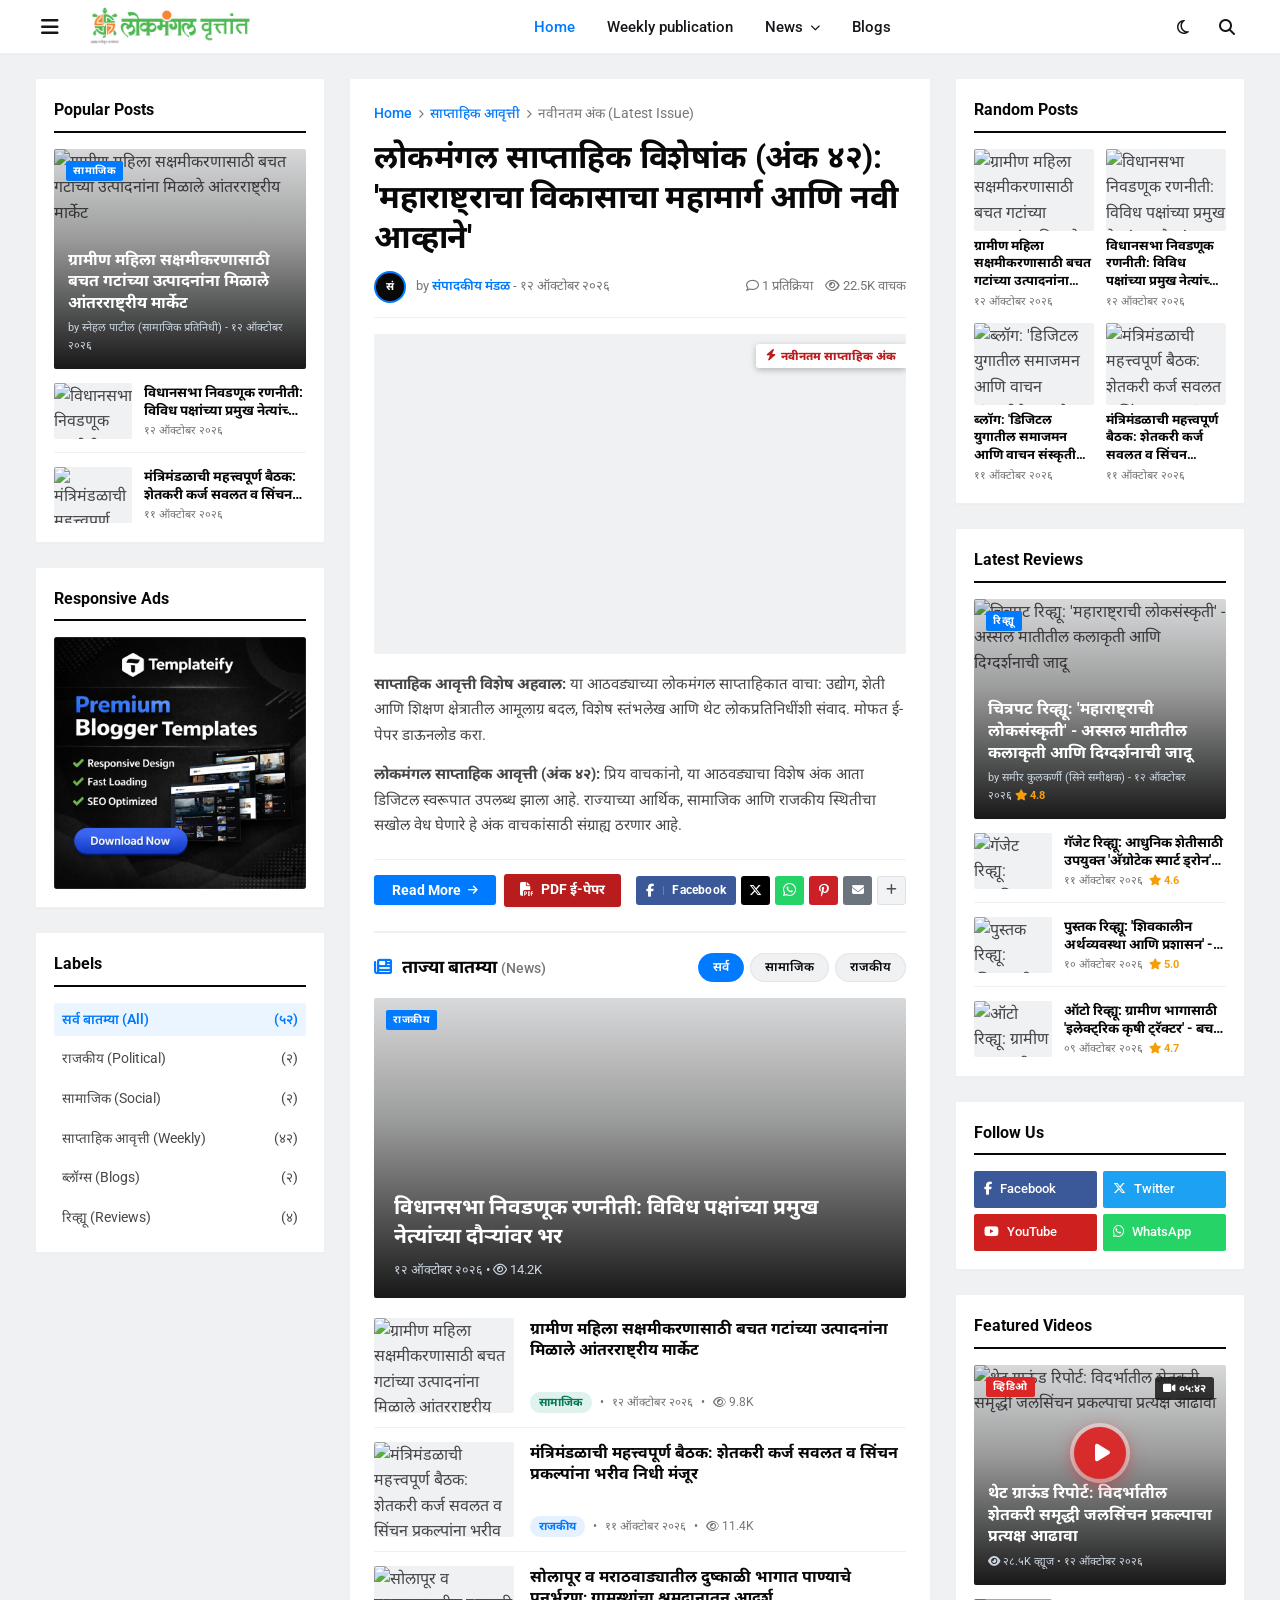
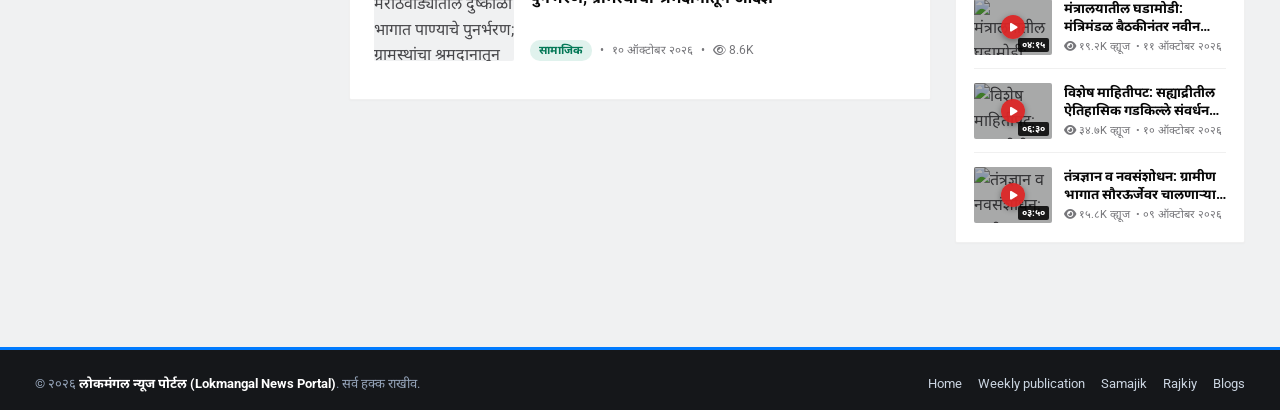
==== commit cd4209b9: "Update brand logo to new Lokmangal Vrittant logo across header and assets" ====
--- a/index.html
+++ b/index.html
@@ -61,9 +61,8 @@
           <i class="fa-solid fa-bars"></i>
         </button>
 
-        <a href="javascript:void(0)" class="brand-logo" onclick="setCategoryFilter('all')">
-          <img src="assets/logo-192.jpg" alt="Lokmangal Logo" width="34" height="34" />
-          <span>लोकमंगल<span class="logo-dot">.</span></span>
+        <a href="javascript:void(0)" class="brand-logo" onclick="setCategoryFilter('all')" title="लोकमंगल वृत्तांत">
+          <img src="assets/logo.png" alt="लोकमंगल वृत्तांत" class="brand-logo-img" />
         </a>
       </div>
 
--- a/css/style.css
+++ b/css/style.css
@@ -146,31 +146,34 @@
   color: var(--header-hover-color);
 }
 
-/* Brand Logo (Matching Xapify font weight and dot accent) */
+/* Brand Logo */
 .brand-logo {
   display: flex;
   align-items: center;
-  gap: 8px;
-  font-family: 'Roboto', 'Noto Sans Devanagari', sans-serif;
-  font-size: 24px;
-  font-weight: 700;
-  color: var(--header-color);
-  letter-spacing: -0.3px;
   position: relative;
   overflow: hidden;
   padding: 2px 4px;
-}
-
-.brand-logo .logo-dot {
-  color: var(--main-color);
-}
-
-.brand-logo img {
-  width: 32px;
-  height: 32px;
-  border-radius: 50%;
-  object-fit: cover;
-  border: 1.5px solid var(--main-color);
+  text-decoration: none;
+}
+
+.brand-logo .brand-logo-img {
+  height: 42px;
+  max-height: 46px;
+  width: auto;
+  max-width: 220px;
+  object-fit: contain;
+  display: block;
+  border: none;
+  border-radius: 0;
+  transition: transform 0.2s ease;
+}
+
+.brand-logo:hover .brand-logo-img {
+  transform: scale(1.02);
+}
+
+html.is-dark .brand-logo .brand-logo-img {
+  filter: drop-shadow(0 0 1px rgba(255, 255, 255, 0.45));
 }
 
 /* Logo shine animation from Xapify */
--- a/css/responsive.css
+++ b/css/responsive.css
@@ -297,18 +297,13 @@
   .brand-logo {
     min-height: 44px;
     min-width: 0;
-    padding: 2px 6px;
-    font-size: 22px;
-  }
-
-  .brand-logo img {
-    width: 34px;
-    height: 34px;
+    padding: 2px 4px;
+  }
+
+  .brand-logo .brand-logo-img {
+    height: 36px;
+    max-width: 170px;
     flex-shrink: 0;
-  }
-
-  .brand-logo > span {
-    white-space: nowrap;
   }
 
   .header-right {
@@ -1767,14 +1762,9 @@
     height: 40px;
   }
 
-  .brand-logo {
-    gap: 6px;
-    font-size: 19px;
-  }
-
-  .brand-logo img {
-    width: 28px;
-    height: 28px;
+  .brand-logo .brand-logo-img {
+    height: 30px;
+    max-width: 140px;
   }
 
   .article-action-buttons {
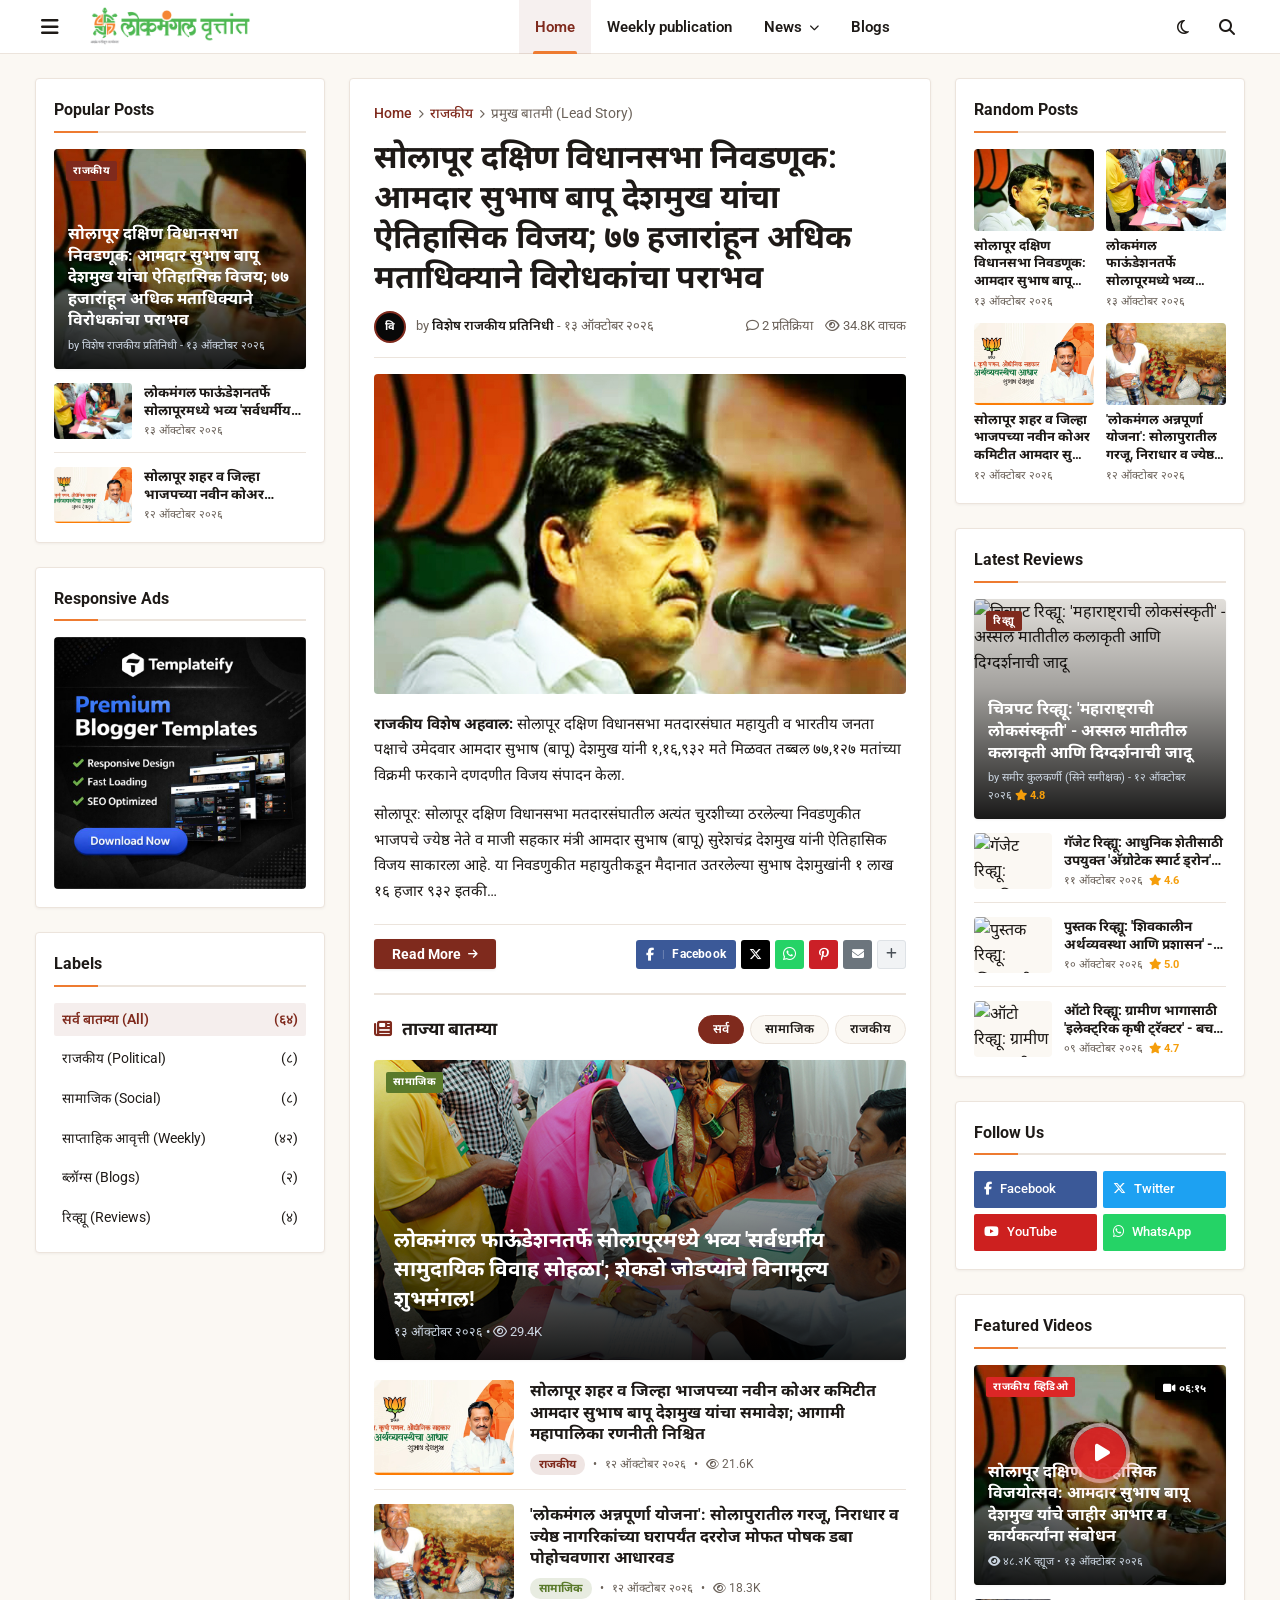
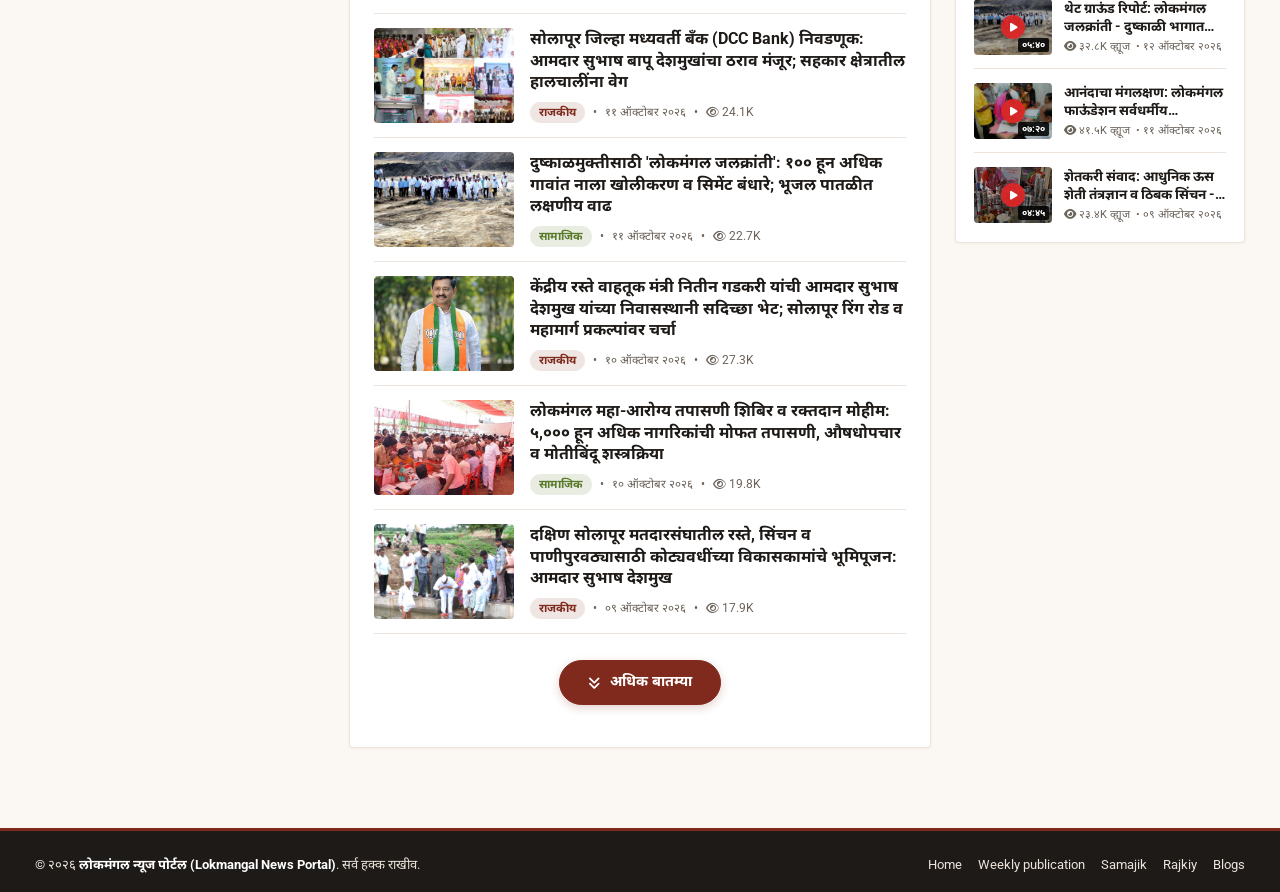
==== commit 77f7b058: "Add Python Admin Panel, section placement manager (Popular/Random/Lead), authentic Lokmangal media, " ====
--- a/index.html
+++ b/index.html
@@ -48,99 +48,101 @@
 <body>
 
   <!-- ==========================================================================
-       1. STREAMLINED UNIFIED HEADER (Matching Screenshot Exactly)
+       1. STREAMLINED UNIFIED HEADER (Sticky Auto-Hide/Show Wrapper)
        ☰  लोकमंगल.    Home  Weekly publication  News ˅  Blogs       🌙  🔍
        ========================================================================== -->
-  <header class="main-header">
-    <div class="container header-container">
-
-      <!-- Left: Hamburger + Brand Logo -->
-      <div class="header-left">
-        <button class="mobile-menu-toggle" id="mobile-menu-toggle" aria-label="मेनू उघडा" aria-controls="mobile-drawer"
-          aria-expanded="false">
-          <i class="fa-solid fa-bars"></i>
-        </button>
-
-        <a href="javascript:void(0)" class="brand-logo" onclick="setCategoryFilter('all')" title="लोकमंगल वृत्तांत">
-          <img src="assets/logo.png" alt="लोकमंगल वृत्तांत" class="brand-logo-img" />
-        </a>
-      </div>
-
-      <!-- Center: Navigation Menu -->
-      <nav class="header-nav">
-        <!-- 1. Home -->
-        <div class="nav-item active" data-nav="home">
-          <a href="javascript:void(0)" class="nav-link" onclick="setCategoryFilter('all')">Home</a>
-        </div>
-
-        <!-- 2. Weekly publication -->
-        <div class="nav-item" data-nav="weekly">
-          <a href="javascript:void(0)" class="nav-link" onclick="setCategoryFilter('weekly')">
-            Weekly publication
+  <div class="site-header-wrapper" id="site-header-wrapper">
+    <header class="main-header">
+      <div class="container header-container">
+
+        <!-- Left: Hamburger + Brand Logo -->
+        <div class="header-left">
+          <button class="mobile-menu-toggle" id="mobile-menu-toggle" aria-label="मेनू उघडा" aria-controls="mobile-drawer"
+            aria-expanded="false">
+            <i class="fa-solid fa-bars"></i>
+          </button>
+
+          <a href="javascript:void(0)" class="brand-logo" onclick="setCategoryFilter('all')" title="लोकमंगल वृत्तांत">
+            <img src="assets/logo.png" alt="लोकमंगल वृत्तांत" class="brand-logo-img" />
           </a>
         </div>
 
-        <!-- 3. News (Dropdown containing Samajik and Rajkiy) -->
-        <div class="nav-item has-dropdown" data-nav="news">
-          <a href="javascript:void(0)" class="nav-link">
-            News <i class="fa-solid fa-chevron-down dropdown-caret"></i>
-          </a>
-          <div class="dropdown-menu">
-            <a href="javascript:void(0)" class="dropdown-link" onclick="setCategoryFilter('samajik')">
-              <i class="fa-solid fa-users" style="color:var(--accent-green)"></i> Samajik (सामाजिक)
-              <span class="dropdown-badge">अपडेट्स</span>
+        <!-- Center: Navigation Menu -->
+        <nav class="header-nav">
+          <!-- 1. Home -->
+          <div class="nav-item active" data-nav="home">
+            <a href="javascript:void(0)" class="nav-link" onclick="setCategoryFilter('all')">Home</a>
+          </div>
+
+          <!-- 2. Weekly publication -->
+          <div class="nav-item" data-nav="weekly">
+            <a href="javascript:void(0)" class="nav-link" onclick="setCategoryFilter('weekly')">
+              Weekly publication
             </a>
-            <a href="javascript:void(0)" class="dropdown-link" onclick="setCategoryFilter('rajkiy')">
-              <i class="fa-solid fa-landmark" style="color:var(--main-color)"></i> Rajkiy (राजकीय)
-              <span class="dropdown-badge">विशेष</span>
+          </div>
+
+          <!-- 3. News (Dropdown containing Samajik and Rajkiy) -->
+          <div class="nav-item has-dropdown" data-nav="news">
+            <a href="javascript:void(0)" class="nav-link">
+              News <i class="fa-solid fa-chevron-down dropdown-caret"></i>
             </a>
-          </div>
+            <div class="dropdown-menu">
+              <a href="javascript:void(0)" class="dropdown-link" onclick="setCategoryFilter('samajik')">
+                <i class="fa-solid fa-users" style="color:var(--accent-green)"></i> Samajik (सामाजिक)
+                <span class="dropdown-badge">अपडेट्स</span>
+              </a>
+              <a href="javascript:void(0)" class="dropdown-link" onclick="setCategoryFilter('rajkiy')">
+                <i class="fa-solid fa-landmark" style="color:var(--main-color)"></i> Rajkiy (राजकीय)
+                <span class="dropdown-badge">विशेष</span>
+              </a>
+            </div>
+          </div>
+
+          <!-- 4. Blogs -->
+          <div class="nav-item" data-nav="blogs">
+            <a href="javascript:void(0)" class="nav-link" onclick="setCategoryFilter('blogs')">Blogs</a>
+          </div>
+        </nav>
+
+        <!-- Right: Theme Switch + Search -->
+        <div class="header-right">
+          <button class="icon-btn" id="theme-toggle-btn" title="डार्क/लाईट मोड बदला" aria-label="Theme">
+            <i class="fa-regular fa-moon"></i>
+          </button>
+          <button class="icon-btn" id="search-toggle-btn" title="शोधा" aria-label="Search">
+            <i class="fa-solid fa-magnifying-glass"></i>
+          </button>
         </div>
 
-        <!-- 4. Blogs -->
-        <div class="nav-item" data-nav="blogs">
-          <a href="javascript:void(0)" class="nav-link" onclick="setCategoryFilter('blogs')">Blogs</a>
+      </div>
+
+      <!-- Search Overlay Form -->
+      <div class="search-overlay-bar" id="search-overlay-bar">
+        <div class="container">
+          <form class="search-form-flex" id="search-form">
+            <input type="text" id="search-input" enterkeyhint="search" autocomplete="off"
+              placeholder="लोकमंगल पोर्टलवर बातम्या शोधा (उदा. राजकीय, सामाजिक, निवडणूक)..." />
+            <button type="submit"><i class="fa-solid fa-magnifying-glass"></i> शोधा</button>
+          </form>
         </div>
-      </nav>
-
-      <!-- Right: Theme Switch + Search -->
-      <div class="header-right">
-        <button class="icon-btn" id="theme-toggle-btn" title="डार्क/लाईट मोड बदला" aria-label="Theme">
-          <i class="fa-regular fa-moon"></i>
-        </button>
-        <button class="icon-btn" id="search-toggle-btn" title="शोधा" aria-label="Search">
-          <i class="fa-solid fa-magnifying-glass"></i>
-        </button>
-      </div>
-
-    </div>
-
-    <!-- Search Overlay Form -->
-    <div class="search-overlay-bar" id="search-overlay-bar">
-      <div class="container">
-        <form class="search-form-flex" id="search-form">
-          <input type="text" id="search-input" enterkeyhint="search" autocomplete="off"
-            placeholder="लोकमंगल पोर्टलवर बातम्या शोधा (उदा. राजकीय, सामाजिक, निवडणूक)..." />
-          <button type="submit"><i class="fa-solid fa-magnifying-glass"></i> शोधा</button>
-        </form>
-      </div>
-    </div>
-  </header>
-
-  <!-- Category chips: the phone / tablet replacement for the desktop nav (hidden above 980px).
-       Swipe sideways; the active chip is kept in view by app.js -->
-  <nav class="mobile-chips" aria-label="विभाग">
-    <div class="mobile-chips-track" id="mobile-chips-track">
-      <button type="button" class="chip active" data-cat="all" aria-current="true"
-        onclick="setCategoryFilter('all')">होम</button>
-      <button type="button" class="chip" data-cat="weekly" onclick="setCategoryFilter('weekly')">साप्ताहिक
-        आवृत्ती</button>
-      <button type="button" class="chip" data-cat="samajik" onclick="setCategoryFilter('samajik')">सामाजिक</button>
-      <button type="button" class="chip" data-cat="rajkiy" onclick="setCategoryFilter('rajkiy')">राजकीय</button>
-      <button type="button" class="chip" data-cat="blogs" onclick="setCategoryFilter('blogs')">ब्लॉग्स</button>
-      <button type="button" class="chip" data-cat="review" onclick="setCategoryFilter('review')">रिव्ह्यू</button>
-    </div>
-  </nav>
+      </div>
+    </header>
+
+    <!-- Category chips: the phone / tablet replacement for the desktop nav (hidden above 980px).
+         Swipe sideways; the active chip is kept in view by app.js -->
+    <nav class="mobile-chips" aria-label="विभाग">
+      <div class="mobile-chips-track" id="mobile-chips-track">
+        <button type="button" class="chip active" data-cat="all" aria-current="true"
+          onclick="setCategoryFilter('all')">होम</button>
+        <button type="button" class="chip" data-cat="weekly" onclick="setCategoryFilter('weekly')">साप्ताहिक
+          आवृत्ती</button>
+        <button type="button" class="chip" data-cat="samajik" onclick="setCategoryFilter('samajik')">सामाजिक</button>
+        <button type="button" class="chip" data-cat="rajkiy" onclick="setCategoryFilter('rajkiy')">राजकीय</button>
+        <button type="button" class="chip" data-cat="blogs" onclick="setCategoryFilter('blogs')">ब्लॉग्स</button>
+        <button type="button" class="chip" data-cat="review" onclick="setCategoryFilter('review')">रिव्ह्यू</button>
+      </div>
+    </nav>
+  </div>
 
   <!-- ==========================================================================
        2. THREE-COLUMN XAPIFY LAYOUT (Exact Alignment from Screenshot)
@@ -224,53 +226,48 @@
             <div class="breadcrumb-bar" id="main-breadcrumb">
               <a href="javascript:void(0)" onclick="returnToHomeFeed()">Home</a>
               <i class="fa-solid fa-chevron-right"></i>
-              <a href="javascript:void(0)" onclick="setCategoryFilter('weekly')">साप्ताहिक आवृत्ती</a>
+              <a href="javascript:void(0)" onclick="setCategoryFilter('rajkiy')">राजकीय</a>
               <i class="fa-solid fa-chevron-right"></i>
-              <span id="breadcrumb-current-cat" class="crumb-current">नवीनतम अंक (Latest Issue)</span>
-            </div>
-
-            <!-- Big Headline (Matching Screenshot Typography) -->
-            <h1 class="main-post-headline" id="main-headline-text" onclick="openArticleModal(3)" style="cursor:pointer">
-              लोकमंगल साप्ताहिक विशेषांक (अंक ४२): 'महाराष्ट्राचा विकासाचा महामार्ग आणि नवी आव्हाने'
+              <span id="breadcrumb-current-cat" class="crumb-current">प्रमुख बातमी (Lead Story)</span>
+            </div>
+
+            <!-- Big Headline -->
+            <h1 class="main-post-headline" id="main-headline-text" onclick="openArticlePage(1)" style="cursor:pointer">
+              सोलापूर दक्षिण विधानसभा निवडणूक: आमदार सुभाष बापू देशमुख यांचा ऐतिहासिक विजय; ७७ हजारांहून अधिक मताधिक्याने विरोधकांचा पराभव
             </h1>
 
             <!-- Author Byline Bar -->
             <div class="author-meta-bar">
               <div class="author-info-left">
-                <div class="author-circle-avatar">संम</div>
+                <div class="author-circle-avatar">विरा</div>
                 <div class="author-byline-text">
-                  by <a href="javascript:void(0)">संपादकीय मंडळ</a> - <span id="main-article-date">१२ ऑक्टोबर
-                    २०२६</span>
+                  by <span class="author-name">विशेष राजकीय प्रतिनिधी</span> - <span id="main-article-date">१३ ऑक्टोबर २०२६</span>
                 </div>
               </div>
               <div class="author-meta-right">
-                <span><i class="fa-regular fa-comment"></i> ६ प्रतिक्रिया</span>
-                <span><i class="fa-regular fa-eye"></i> २२.५K वाचक</span>
+                <span><i class="fa-regular fa-comment"></i> १३ प्रतिक्रिया</span>
+                <span><i class="fa-regular fa-eye"></i> ३४.८K वाचक</span>
               </div>
             </div>
 
             <!-- Main Big Featured Image -->
-            <div class="main-featured-media" id="main-featured-img-wrap" onclick="openArticleModal(3)">
-              <img src="https://images.unsplash.com/photo-1504711434969-e33886168f5c?auto=format&fit=crop&w=800&q=80"
-                srcset="https://images.unsplash.com/photo-1504711434969-e33886168f5c?auto=format&fit=crop&w=480&q=80 480w, https://images.unsplash.com/photo-1504711434969-e33886168f5c?auto=format&fit=crop&w=800&q=80 800w, https://images.unsplash.com/photo-1504711434969-e33886168f5c?auto=format&fit=crop&w=1200&q=80 1200w"
-                sizes="(max-width: 980px) 100vw, 700px" alt="लोकमंगल साप्ताहिक विशेषांक अंक ४२" id="main-story-image"
+            <div class="main-featured-media" id="main-featured-img-wrap" onclick="openArticlePage(1)">
+              <img src="assets/images/bapu_portrait_lead.jpg"
+                alt="आमदार सुभाष बापू देशमुख विजय" id="main-story-image"
                 decoding="async" fetchpriority="high" />
-              <span class="category-tag-badge hero-badge">साप्ताहिक आवृत्ती</span>
+              <span class="category-tag-badge hero-badge">ताज्या घडामोडी • राजकीय</span>
             </div>
 
             <!-- Article Body Summary -->
             <div class="main-article-body" id="main-story-body">
-              <p><strong>साप्ताहिक आवृत्ती विशेष अहवाल:</strong> या आठवड्याच्या लोकमंगल साप्ताहिकात वाचा: उद्योग, शेती
-                आणि शिक्षण क्षेत्रातील आमूलाग्र बदल, विशेष स्तंभलेख आणि थेट लोकप्रतिनिधींशी संवाद. मोफत ई-पेपर डाऊनलोड
-                करा.</p>
-              <p>प्रिय वाचकांनो, या आठवड्याचा विशेष अंक आता डिजिटल स्वरूपात उपलब्ध झाला आहे. राज्याच्या आर्थिक, सामाजिक
-                आणि राजकीय स्थितीचा सखोल वेध घेणारे हे अंक वाचकांसाठी संग्राह्य ठरणार आहे.</p>
-            </div>
-
-            <!-- Read More & Xapify Social Share Bar (Matching User Screenshot 2 & 3) -->
+              <p><strong>राजकीय विशेष अहवाल:</strong> सोलापूर दक्षिण विधानसभा मतदारसंघात महायुती व भारतीय जनता पक्षाचे उमेदवार आमदार सुभाष (बापू) देशमुख यांनी १,१६,९३२ मते मिळवत तब्बल ७७,१२७ मतांच्या विक्रमी फरकाने दणदणीत विजय संपादन केला.</p>
+              <p>सुभाष बापू देशमुख यांचा सोलापूर दक्षिण मतदारसंघातील हा सलग तिसरा विजय असून, त्यांच्या नेतृत्वावर जनतेने पुन्हा एकदा दृढ विश्वास व्यक्त केला आहे. निकालाची घोषणा होताच सोलापूर शहरात जल्लोष करण्यात आला.</p>
+            </div>
+
+            <!-- Read More & Xapify Social Share Bar -->
             <div class="home-post-footer-bar">
               <div class="footer-readmore-wrap">
-                <button class="btn-xapify-readmore" onclick="openArticleModal(3)">
+                <button class="btn-xapify-readmore" onclick="openArticlePage(1)">
                   Read More <i class="fa-solid fa-arrow-right"></i>
                 </button>
               </div>
@@ -478,11 +475,14 @@
       </div>
       <div class="reader-footer">
         <span class="reader-page-ind" id="reader-page-ind" aria-live="polite"></span>
+        <div class="reader-zoom" role="group" aria-label="झूम">
+          <button type="button" class="btn-reader icon" id="reader-zoom-out" onclick="readerZoomBy(-1)" aria-label="लहान करा" title="लहान करा (-)" disabled><i class="fa-solid fa-magnifying-glass-minus"></i></button>
+          <span class="reader-zoom-val" id="reader-zoom-val" aria-live="polite">१००%</span>
+          <button type="button" class="btn-reader icon" id="reader-zoom-in" onclick="readerZoomBy(1)" aria-label="मोठे करा" title="मोठे करा (+)"><i class="fa-solid fa-magnifying-glass-plus"></i></button>
+        </div>
         <div class="reader-actions">
-          <a class="btn-reader primary" id="reader-download" href="#" download><i class="fa-solid fa-download"></i>
-            डाउनलोड</a>
-          <a class="btn-reader" id="reader-open" href="#" target="_blank" rel="noopener"><i
-              class="fa-solid fa-up-right-from-square"></i> नवीन टॅब</a>
+          <a class="btn-reader primary" id="reader-download" href="#" download aria-label="PDF डाउनलोड करा"><i class="fa-solid fa-download"></i><span class="lbl"> डाउनलोड</span><span class="sz" id="reader-size"></span></a>
+          <a class="btn-reader" id="reader-open" href="#" target="_blank" rel="noopener" aria-label="PDF नवीन टॅबमध्ये उघडा"><i class="fa-solid fa-up-right-from-square"></i><span class="lbl"> नवीन टॅब</span></a>
         </div>
       </div>
     </div>
@@ -558,6 +558,7 @@
       <button type="button" class="drawer-nav-link" data-cat="review" onclick="setCategoryFilter('review')">
         <i class="fa-solid fa-star lead"></i><span>Reviews (रिव्ह्यू)</span>
       </button>
+
     </nav>
 
     <!-- Popular Items Section (Matching Image 2) -->
--- a/css/style.css
+++ b/css/style.css
@@ -11,49 +11,66 @@
   --title-font: 'Roboto', 'Noto Sans Devanagari', sans-serif;
   --menu-font: 'Roboto', 'Noto Sans Devanagari', sans-serif;
   
-  /* Xapify Core Palette */
-  --main-color: #007BFF;
-  --main-color-dark: #0056b3;
-  --body-bg-color: #F0F1F2;
+  /* -------------------------------------------------------------
+     Brick & Olive Official Palette (निवड • SHORTLIST • B7)
+     वीट • भगवा • ऑलिव्ह | मातीचा रंग • उबदार • ग्रामीण विश्वास
+     ------------------------------------------------------------- */
+  --brick-maroon: #7F2A1D;       /* Logo, nav bar, links, numbers */
+  --brick-maroon-dark: #631F15;
+  --orange: #EE7B30;             /* Breaking news, main tag, menu underline */
+  --olive-green: #5A7A2B;        /* WhatsApp button, category labels */
+  --text-dark: #1E1A17;          /* Headlines, body text, footer */
+  --text-muted: #6B625A;         /* Date, author, captions */
+  --bg-page: #FBF8F3;            /* Page background */
+  --surface: #FFFFFF;            /* Cards, header, sidebar */
+  --border-cream: #ECE4DC;       /* Lines, dividers, chips */
+
+  /* Semantic Component Mappings */
+  --main-color: #7F2A1D;
+  --main-color-dark: #631F15;
+  --body-bg-color: #FBF8F3;
   --widget-bg: #FFFFFF;
-  --title-color: #080808;
-  --title-hover-color: #007BFF;
-  --meta-color: #76767A;
-  --text-color: #47474A;
+  --title-color: #1E1A17;
+  --title-hover-color: #EE7B30;
+  --meta-color: #6B625A;
+  --text-color: #1E1A17;
   --header-bg: #FFFFFF;
-  --header-color: #15161a;
-  --header-hover-color: #007BFF;
+  --header-color: #1E1A17;
+  --header-hover-color: #EE7B30;
   --submenu-bg: #FFFFFF;
-  --submenu-color: #080808;
-  --submenu-hover-color: #007BFF;
-  --border-color: rgba(155, 155, 155, 0.15);
-  --widget-shadow: 0 1px 2px rgba(0, 0, 0, 0.025);
-  --button-bg: #007BFF;
-  --button-hover-bg: #0036b5;
-  --accent-red: #d90429;
-  --accent-green: #059669;
-  --border-radius: 2px;
+  --submenu-color: #1E1A17;
+  --submenu-hover-color: #7F2A1D;
+  --border-color: #ECE4DC;
+  --widget-shadow: 0 1px 3px rgba(30, 26, 23, 0.05);
+  --button-bg: #7F2A1D;
+  --button-hover-bg: #631F15;
+  --accent-red: #7F2A1D;
+  --accent-orange: #EE7B30;
+  --accent-green: #5A7A2B;
+  --border-radius: 4px;
   --transition: all 0.2s ease;
   --input-bg: #FFFFFF;
 }
 
-/* Dark Mode (Xapify Native Specs) */
+/* Dark Mode (Warm Brick & Olive Dark) */
 html.is-dark {
-  --body-bg-color: #2b2b2b;
-  --widget-bg: #202020;
-  --title-color: #f6f7f8;
-  --title-hover-color: #007BFF;
-  --meta-color: #aaaaaa;
-  --text-color: #b4b6ba;
-  --header-bg: #202020;
-  --header-color: #f6f7f8;
-  --header-hover-color: #007BFF;
-  --submenu-bg: #242424;
-  --submenu-color: #f6f7f8;
-  --submenu-hover-color: #007BFF;
-  --border-color: rgba(255, 255, 255, 0.06);
-  --widget-shadow: 0 2px 5px rgba(0, 0, 0, 0.2);
-  --input-bg: #2b2b2b;
+  --body-bg-color: #171412;
+  --widget-bg: #221E1B;
+  --title-color: #FBF8F3;
+  --title-hover-color: #EE7B30;
+  --meta-color: #A39B93;
+  --text-color: #D6CEC7;
+  --header-bg: #1F1916;
+  --header-color: #FBF8F3;
+  --header-hover-color: #EE7B30;
+  --submenu-bg: #282320;
+  --submenu-color: #FBF8F3;
+  --submenu-hover-color: #EE7B30;
+  --border-color: #38322D;
+  --widget-shadow: 0 2px 8px rgba(0, 0, 0, 0.35);
+  --input-bg: #171412;
+  --button-bg: #EE7B30;
+  --button-hover-bg: #D4671F;
 }
 
 /* Reset */
@@ -103,16 +120,41 @@
 }
 
 /* ==========================================================================
-   1. STREAMLINED UNIFIED HEADER (Exact Xapify Navigation Bar)
+   1. STREAMLINED UNIFIED HEADER (Sticky Auto-Hide/Show Wrapper)
    ========================================================================== */
-.main-header {
+.site-header-wrapper {
   position: sticky;
   top: 0;
   z-index: 1000;
   background-color: var(--header-bg);
+  transition: transform 0.32s cubic-bezier(0.16, 1, 0.3, 1), box-shadow 0.25s ease;
+  will-change: transform;
+}
+
+.site-header-wrapper.header-hidden {
+  transform: translateY(-100%);
+  pointer-events: none;
+}
+
+.site-header-wrapper.header-visible {
+  transform: translateY(0);
+  pointer-events: auto;
+}
+
+.site-header-wrapper.is-scrolled {
+  box-shadow: 0 4px 14px rgba(30, 26, 23, 0.08);
+}
+
+html.is-dark .site-header-wrapper.is-scrolled {
+  box-shadow: 0 4px 14px rgba(0, 0, 0, 0.45);
+}
+
+.main-header {
+  position: relative;
+  z-index: 2;
+  background-color: var(--header-bg);
   border-bottom: 1px solid var(--border-color);
   height: 54px;
-  box-shadow: 0 1px 3px rgba(0, 0, 0, 0.02);
   transition: background-color var(--transition), border-color var(--transition);
 }
 
@@ -154,6 +196,8 @@
   overflow: hidden;
   padding: 2px 4px;
   text-decoration: none;
+  background: transparent;
+  border-radius: 4px;
 }
 
 .brand-logo .brand-logo-img {
@@ -170,6 +214,12 @@
 
 .brand-logo:hover .brand-logo-img {
   transform: scale(1.02);
+}
+
+html.is-dark .brand-logo {
+  background: #25201C;
+  padding: 4px 10px;
+  box-shadow: 0 1px 3px rgba(0, 0, 0, 0.4);
 }
 
 html.is-dark .brand-logo .brand-logo-img {
@@ -217,16 +267,43 @@
   padding: 0 16px;
   font-family: var(--menu-font);
   font-size: 15px;
-  font-weight: 500;
+  font-weight: 600;
   color: var(--header-color);
-  transition: color var(--transition);
+  transition: color var(--transition), background-color var(--transition);
   position: relative;
   white-space: nowrap;
 }
 
-.nav-item:hover > .nav-link,
+.nav-item:hover > .nav-link {
+  color: var(--orange, #EE7B30);
+  background-color: rgba(127, 42, 29, 0.04);
+}
+
 .nav-item.active > .nav-link {
-  color: var(--header-hover-color);
+  color: var(--brick-maroon, #7F2A1D);
+  background-color: rgba(127, 42, 29, 0.07);
+}
+
+.nav-item.active > .nav-link::after {
+  content: "";
+  position: absolute;
+  bottom: 0;
+  left: 14px;
+  right: 14px;
+  height: 3px;
+  background-color: var(--orange, #EE7B30);
+  border-radius: 2px 2px 0 0;
+}
+
+.nav-item:hover > .nav-link::after {
+  content: "";
+  position: absolute;
+  bottom: 0;
+  left: 14px;
+  right: 14px;
+  height: 2px;
+  background-color: rgba(238, 123, 48, 0.7);
+  border-radius: 2px 2px 0 0;
 }
 
 .nav-link .dropdown-caret {
@@ -290,8 +367,8 @@
 }
 
 .dropdown-link:hover {
-  color: var(--submenu-hover-color);
-  background-color: rgba(0, 123, 255, 0.05);
+  color: var(--brick-maroon, #7F2A1D);
+  background-color: rgba(127, 42, 29, 0.06);
 }
 
 .dropdown-badge {
@@ -300,8 +377,8 @@
   border-radius: 2px;
   margin-left: auto;
   font-weight: 600;
-  background: rgba(0, 123, 255, 0.1);
-  color: var(--main-color);
+  background: rgba(238, 123, 48, 0.15);
+  color: var(--orange, #EE7B30);
 }
 
 /* Header Right Actions */
@@ -327,6 +404,33 @@
 
 .icon-btn:hover {
   color: var(--header-hover-color);
+}
+
+.admin-top-badge-btn {
+  display: inline-flex;
+  align-items: center;
+  gap: 6px;
+  background: linear-gradient(135deg, var(--orange, #EE7B30), #D4671F);
+  color: #ffffff !important;
+  font-size: 13px;
+  font-weight: 700;
+  padding: 6px 14px;
+  border-radius: 20px;
+  text-decoration: none;
+  box-shadow: 0 2px 6px rgba(238, 123, 48, 0.35);
+  transition: all 0.2s ease;
+  margin-left: 6px;
+}
+
+.admin-top-badge-btn:hover {
+  background: linear-gradient(135deg, #D4671F, #B85012);
+  transform: translateY(-1px);
+  box-shadow: 0 4px 12px rgba(238, 123, 48, 0.5);
+  color: #ffffff !important;
+}
+
+.admin-top-badge-btn i {
+  font-size: 12px;
 }
 
 /* Search Input Overlay */
@@ -398,13 +502,23 @@
 /* Widget Title (Underline style from screenshot) */
 .widget-title-wrap {
   position: relative;
-  border-bottom: 2px solid #080808;
+  border-bottom: 2px solid var(--border-color);
   padding-bottom: 8px;
   margin-bottom: 16px;
 }
 
+.widget-title-wrap::after {
+  content: "";
+  position: absolute;
+  bottom: -2px;
+  left: 0;
+  width: 44px;
+  height: 2px;
+  background-color: var(--orange, #EE7B30);
+}
+
 html.is-dark .widget-title-wrap {
-  border-bottom-color: #f6f7f8;
+  border-bottom-color: #38322D;
 }
 
 .widget-title-text {
@@ -605,7 +719,7 @@
 
 .label-item:hover,
 .label-item.active {
-  background: rgba(0, 123, 255, 0.08);
+  background: rgba(127, 42, 29, 0.08);
   color: var(--main-color);
   font-weight: 600;
 }
@@ -692,8 +806,8 @@
   color: var(--meta-color);
 }
 
-.author-byline-text a {
-  color: var(--main-color);
+.author-byline-text .author-name {
+  color: var(--title-color);
   font-weight: 600;
 }
 
@@ -721,7 +835,7 @@
 }
 
 .responsive-ad-banner:hover {
-  background: rgba(0, 123, 255, 0.04);
+  background: rgba(127, 42, 29, 0.04);
   color: var(--main-color);
 }
 
@@ -800,7 +914,7 @@
 }
 
 .btn-listen-audio:hover {
-  background: rgba(0, 123, 255, 0.08);
+  background: rgba(127, 42, 29, 0.08);
   color: var(--main-color);
 }
 
@@ -842,9 +956,9 @@
 }
 
 .btn-xapify-readmore:hover {
-  background: #0056b3;
+  background: var(--brick-maroon-dark, #631F15);
   transform: translateY(-1px);
-  box-shadow: 0 3px 8px rgba(0, 123, 255, 0.25);
+  box-shadow: 0 3px 8px rgba(127, 42, 29, 0.25);
 }
 
 .btn-xapify-readmore i {
@@ -1435,7 +1549,7 @@
 }
 
 .btn-submit-comment:hover {
-  background: #0062cc;
+  background: var(--brick-maroon-dark, #631F15);
   transform: translateY(-1px);
 }
 
@@ -1499,8 +1613,8 @@
 
 /* Weekly publication Showcase in Right Sidebar */
 .weekly-showcase-box {
-  background: linear-gradient(145deg, rgba(0, 123, 255, 0.05), rgba(217, 4, 41, 0.03));
-  border: 1px solid rgba(0, 123, 255, 0.25);
+  background: linear-gradient(145deg, rgba(238, 123, 48, 0.08), rgba(127, 42, 29, 0.05));
+  border: 1px solid var(--border-color);
   border-radius: var(--border-radius);
   padding: 14px;
   text-align: center;
@@ -1558,9 +1672,9 @@
 }
 
 .weekly-btn-down {
-  background: rgba(0, 123, 255, 0.1);
-  color: var(--main-color);
-  border: 1px solid rgba(0, 123, 255, 0.3);
+  background: rgba(238, 123, 48, 0.12);
+  color: var(--orange, #EE7B30);
+  border: 1px solid rgba(238, 123, 48, 0.4);
 }
 
 /* Social Follow Widget */
@@ -1783,10 +1897,10 @@
    3. CLEAN COMPACT FOOTER & MODALS
    ========================================================================== */
 .site-footer {
-  background: #15171a;
-  color: #ffffff;
+  background: var(--text-dark, #1E1A17);
+  color: var(--border-cream, #ECE4DC);
   padding: 24px 0 16px;
-  border-top: 3px solid var(--main-color);
+  border-top: 3px solid var(--brick-maroon, #7F2A1D);
   margin-top: 40px;
 }
 
@@ -1800,7 +1914,7 @@
 
 .footer-copy {
   font-size: 13px;
-  color: #94a3b8;
+  color: var(--border-cream, #ECE4DC);
 }
 
 .footer-copy strong {
@@ -1814,11 +1928,11 @@
 }
 
 .footer-links-row a {
-  color: #cbd5e1;
+  color: var(--border-cream, #ECE4DC);
 }
 
 .footer-links-row a:hover {
-  color: var(--main-color);
+  color: var(--orange, #EE7B30);
 }
 
 /* Modals */
@@ -1906,7 +2020,7 @@
 .epaper-name {
   font-size: 26px;
   font-weight: 800;
-  color: #b91c1c;
+  color: var(--main-color, #7F2A1D);
   margin-bottom: 2px;
 }
 
@@ -1916,7 +2030,7 @@
   justify-content: space-between;
   flex-wrap: wrap;
   gap: 2px 10px;
-  color: #555;
+  color: var(--meta-color, #6B625A);
 }
 
 .epaper-headline {
@@ -2314,7 +2428,7 @@
   position: absolute;
   top: 6px;
   left: 6px;
-  background: #b91c1c;
+  background: var(--orange, #EE7B30);
   color: #fff;
   font-size: 10px;
   font-weight: 800;
@@ -2327,8 +2441,8 @@
 
 .edition-no-badge {
   display: inline-block;
-  background: rgba(185, 28, 28, 0.1);
-  color: #b91c1c;
+  background: rgba(127, 42, 29, 0.1);
+  color: var(--main-color, #7F2A1D);
   font-size: 11px;
   font-weight: 700;
   padding: 2px 8px;
@@ -2338,8 +2452,8 @@
 }
 
 html.is-dark .edition-no-badge {
-  background: rgba(239, 68, 68, 0.2);
-  color: #f87171;
+  background: rgba(238, 123, 48, 0.2);
+  color: var(--orange, #EE7B30);
 }
 
 .weekly-card-actions {
@@ -2371,7 +2485,7 @@
 }
 
 .btn-card-pdf {
-  background: #b91c1c;
+  background: var(--orange, #EE7B30);
   color: #fff;
   border: none;
   font-size: 11.5px;
@@ -2395,7 +2509,7 @@
    (phone / tablet adjustments for all of this live in css/responsive.css)
    ========================================================================== */
 
-/* ---- colour-coded section chips / badges (Samajik green, Rajkiy blue, Weekly red ...) ---- */
+/* ---- colour-coded section chips / badges (Brick & Olive Authentic Mapping) ---- */
 .cat-chip {
   display: inline-block;
   padding: 1px 9px;
@@ -2403,24 +2517,27 @@
   font-size: 11.5px;
   font-weight: 700;
   line-height: 1.65;
-  background: rgba(0, 123, 255, 0.1);
+  background: rgba(127, 42, 29, 0.1);
   color: var(--main-color);
 }
 
-.cat-chip.cat-samajik { background: rgba(5, 150, 105, 0.12); color: #047857; }
-.cat-chip.cat-weekly  { background: rgba(185, 28, 28, 0.1);  color: #b91c1c; }
-.cat-chip.cat-blogs   { background: rgba(124, 58, 237, 0.1); color: #6d28d9; }
-.cat-chip.cat-review  { background: rgba(217, 119, 6, 0.12); color: #b45309; }
-
-html.is-dark .cat-chip.cat-samajik { background: rgba(52, 211, 153, 0.16); color: #34d399; }
-html.is-dark .cat-chip.cat-weekly  { background: rgba(248, 113, 113, 0.16); color: #f87171; }
-html.is-dark .cat-chip.cat-blogs   { background: rgba(167, 139, 250, 0.16); color: #a78bfa; }
-html.is-dark .cat-chip.cat-review  { background: rgba(251, 191, 36, 0.16);  color: #fbbf24; }
-
-.category-tag-badge.cat-samajik { background-color: var(--accent-green); }
-.category-tag-badge.cat-weekly  { background-color: #b91c1c; }
-.category-tag-badge.cat-blogs   { background-color: #7c3aed; }
-.category-tag-badge.cat-review  { background-color: #d97706; }
+.cat-chip.cat-rajkiy  { background: rgba(127, 42, 29, 0.12); color: #7F2A1D; }
+.cat-chip.cat-samajik { background: rgba(90, 122, 43, 0.14); color: #5A7A2B; }
+.cat-chip.cat-weekly  { background: rgba(238, 123, 48, 0.14); color: #EE7B30; }
+.cat-chip.cat-blogs   { background: rgba(107, 98, 90, 0.14); color: #6B625A; }
+.cat-chip.cat-review  { background: rgba(238, 123, 48, 0.14); color: #EE7B30; }
+
+html.is-dark .cat-chip.cat-rajkiy  { background: rgba(127, 42, 29, 0.25); color: #EE7B30; }
+html.is-dark .cat-chip.cat-samajik { background: rgba(90, 122, 43, 0.25); color: #84AC45; }
+html.is-dark .cat-chip.cat-weekly  { background: rgba(238, 123, 48, 0.25); color: #EE7B30; }
+html.is-dark .cat-chip.cat-blogs   { background: rgba(107, 98, 90, 0.25); color: #DCD4CC; }
+html.is-dark .cat-chip.cat-review  { background: rgba(238, 123, 48, 0.25); color: #EE7B30; }
+
+.category-tag-badge.cat-rajkiy  { background-color: #7F2A1D; color: #FFFFFF; }
+.category-tag-badge.cat-samajik { background-color: #5A7A2B; color: #FFFFFF; }
+.category-tag-badge.cat-weekly  { background-color: #EE7B30; color: #FFFFFF; }
+.category-tag-badge.cat-blogs   { background-color: #6B625A; color: #FFFFFF; }
+.category-tag-badge.cat-review  { background-color: #EE7B30; color: #FFFFFF; }
 
 .empty-note {
   padding: 16px 0;
@@ -2488,6 +2605,79 @@
   font-size: 12.5px;
 }
 
+/* ---- Load More Button for Tajya Batamya ---- */
+.load-more-wrap {
+  display: flex;
+  justify-content: center;
+  align-items: center;
+  margin: 18px 0 10px;
+  padding: 8px 0;
+}
+
+.btn-load-more {
+  display: inline-flex;
+  align-items: center;
+  justify-content: center;
+  gap: 10px;
+  padding: 12px 28px;
+  border-radius: 999px;
+  background: var(--brick-maroon, #7F2A1D);
+  color: #ffffff;
+  border: 1px solid var(--brick-maroon, #7F2A1D);
+  font-family: inherit;
+  font-size: 14.5px;
+  font-weight: 700;
+  cursor: pointer;
+  box-shadow: 0 3px 10px rgba(127, 42, 29, 0.22);
+  transition: all 0.25s cubic-bezier(0.16, 1, 0.3, 1);
+}
+
+.btn-load-more:hover {
+  background: var(--orange, #EE7B30);
+  border-color: var(--orange, #EE7B30);
+  transform: translateY(-2px);
+  box-shadow: 0 6px 16px rgba(238, 123, 48, 0.35);
+}
+
+.btn-load-more:active {
+  transform: translateY(0);
+}
+
+.btn-load-more i {
+  font-size: 14px;
+  transition: transform 0.2s ease;
+}
+
+.btn-load-more:hover i {
+  transform: translateY(2px);
+}
+
+.btn-load-more .load-more-count {
+  display: inline-block;
+  padding: 2px 8px;
+  border-radius: 999px;
+  background: rgba(255, 255, 255, 0.22);
+  font-size: 12.5px;
+  font-weight: 600;
+}
+
+.load-more-end {
+  text-align: center;
+  padding: 18px 12px;
+  color: var(--meta-color, #6B625A);
+  font-size: 13.5px;
+  font-weight: 600;
+  display: flex;
+  align-items: center;
+  justify-content: center;
+  gap: 8px;
+}
+
+.load-more-end i {
+  color: var(--olive-green, #5A7A2B);
+  font-size: 16px;
+}
+
 /* Read More + PDF button side by side */
 .footer-readmore-wrap {
   flex-wrap: wrap;
@@ -2495,7 +2685,7 @@
 }
 
 .btn-xapify-pdf {
-  background: #b91c1c;
+  background: var(--orange, #EE7B30);
   color: #ffffff;
   border: none;
   font-family: inherit;
@@ -2512,9 +2702,9 @@
 }
 
 .btn-xapify-pdf:hover {
-  background: #991b1b;
+  background: var(--orange-dark, #D4671F);
   transform: translateY(-1px);
-  box-shadow: 0 3px 8px rgba(185, 28, 28, 0.3);
+  box-shadow: 0 3px 8px rgba(238, 123, 48, 0.3);
 }
 
 /* PDF tag sits on the thumbnail itself, wherever the thumbnail is (left on desktop, right on phones) */
@@ -2530,7 +2720,7 @@
   padding: 20px 22px;
   border-radius: 4px;
   color: #ffffff;
-  background: linear-gradient(135deg, #6b1111 0%, #b91c1c 58%, #dc2626 100%);
+  background: linear-gradient(135deg, #631F15 0%, #7F2A1D 58%, #8D3022 100%);
 }
 
 .weekly-section-head::after {
@@ -2620,7 +2810,7 @@
   padding: 3px 10px;
   border-radius: 3px 0 0 3px;
   background: #ffffff;
-  color: #b91c1c;
+  color: var(--main-color, #7F2A1D);
   font-size: 11.5px;
   font-weight: 800;
   box-shadow: 0 2px 6px rgba(0, 0, 0, 0.25);
@@ -2700,13 +2890,13 @@
 }
 
 .btn-pdf-read {
-  background: #b91c1c;
+  background: var(--orange, #EE7B30);
   color: #ffffff;
-  box-shadow: 0 2px 6px rgba(185, 28, 28, 0.25);
+  box-shadow: 0 2px 6px rgba(238, 123, 48, 0.25);
 }
 
 .btn-pdf-read:hover {
-  background: #991b1b;
+  background: var(--orange-dark, #D4671F);
   transform: translateY(-1px);
 }
 
@@ -2733,7 +2923,7 @@
   padding: 14px;
   border: 1px solid var(--border-color);
   border-radius: 4px;
-  background: linear-gradient(135deg, rgba(185, 28, 28, 0.05), rgba(0, 123, 255, 0.04));
+  background: linear-gradient(135deg, rgba(238, 123, 48, 0.06), rgba(127, 42, 29, 0.04));
 }
 
 .issue-pdf-cover {
@@ -2832,11 +3022,12 @@
 }
 
 .reader-body {
+  --zoom: 1;
   position: relative;
   flex: 1 1 auto;
   min-height: 0;
   padding: 14px;
-  overflow-y: auto;
+  overflow: auto;                     /* both ways: a zoomed page scrolls sideways too */
   overscroll-behavior: contain;
   -webkit-overflow-scrolling: touch;
   background: #e6e8ec;
@@ -2851,20 +3042,56 @@
   flex-direction: column;
   align-items: center;
   gap: 14px;
+  width: calc(100% * var(--zoom));
+  min-width: 100%;
 }
 
 .reader-page {
   position: relative;
   width: 100%;
   max-width: 820px;
+  overflow: hidden;
   background: #ffffff;
   box-shadow: 0 2px 10px rgba(0, 0, 0, 0.2);
+}
+
+.reader-body[data-zoom]:not([data-zoom="1"]) .reader-page {
+  max-width: none;
 }
 
 .reader-canvas {
   display: block;
   width: 100%;
   height: auto;
+}
+
+/* a page that is not drawn yet shows its number on a soft shimmer, so nobody thinks the PDF is broken */
+.reader-page:not([data-state])::before {
+  content: "";
+  position: absolute;
+  top: 0;
+  right: 0;
+  bottom: 0;
+  left: 0;
+  background: linear-gradient(100deg, rgba(0, 0, 0, 0) 30%, rgba(0, 0, 0, 0.06) 50%, rgba(0, 0, 0, 0) 70%);
+  background-size: 250% 100%;
+  animation: readerShimmer 1.4s linear infinite;
+}
+
+.reader-page:not([data-state])::after {
+  content: attr(data-label);
+  position: absolute;
+  top: 50%;
+  left: 50%;
+  transform: translate(-50%, -50%);
+  color: #9aa0a6;
+  font-size: 15px;
+  font-weight: 700;
+}
+
+@keyframes readerShimmer {
+  from { background-position: 150% 0; }
+  to   { background-position: -100% 0; }
 }
 
 .reader-status {
@@ -2889,6 +3116,57 @@
   color: var(--title-color);
 }
 
+.reader-status small {
+  min-height: 1.2em;
+  font-size: 12.5px;
+  color: var(--meta-color);
+}
+
+.reader-spin {
+  font-size: 26px;
+  color: var(--main-color);
+}
+
+.reader-ico {
+  font-size: 32px;
+  color: var(--meta-color);
+}
+
+.reader-ico.warn {
+  color: #d97706;
+}
+
+.reader-progress {
+  width: min(320px, 82%);
+  height: 6px;
+  overflow: hidden;
+  border-radius: 6px;
+  background: rgba(0, 0, 0, 0.12);
+}
+
+html.is-dark .reader-progress {
+  background: rgba(255, 255, 255, 0.18);
+}
+
+.reader-progress i {
+  display: block;
+  width: 0;
+  height: 100%;
+  border-radius: 6px;
+  background: var(--main-color);
+  transition: width 0.25s ease;
+}
+
+.reader-progress.indeterminate i {
+  width: 38%;
+  animation: readerSlide 1.1s ease-in-out infinite;
+}
+
+@keyframes readerSlide {
+  from { transform: translateX(-110%); }
+  to   { transform: translateX(290%); }
+}
+
 .reader-fallback {
   display: flex;
   flex-wrap: wrap;
@@ -2902,13 +3180,29 @@
   display: flex;
   align-items: center;
   justify-content: space-between;
-  gap: 10px;
+  gap: 8px;
   padding: 10px 14px;
   border-top: 1px solid var(--border-color);
   background: var(--widget-bg);
 }
 
 .reader-page-ind {
+  min-width: 0;
+  font-size: 13px;
+  font-weight: 700;
+  color: var(--title-color);
+  white-space: nowrap;
+}
+
+.reader-zoom {
+  display: inline-flex;
+  align-items: center;
+  gap: 4px;
+}
+
+.reader-zoom-val {
+  min-width: 48px;
+  text-align: center;
   font-size: 13px;
   font-weight: 700;
   color: var(--title-color);
@@ -2922,6 +3216,7 @@
 .btn-reader {
   display: inline-flex;
   align-items: center;
+  justify-content: center;
   gap: 7px;
   padding: 8px 14px;
   border: 1px solid var(--border-color);
@@ -2932,6 +3227,7 @@
   font-size: 13px;
   font-weight: 600;
   text-decoration: none;
+  white-space: nowrap;
   cursor: pointer;
 }
 
@@ -2941,10 +3237,49 @@
   color: #ffffff;
 }
 
+.btn-reader.icon {
+  width: 40px;
+  padding: 0;
+}
+
 .btn-reader:hover {
   border-color: var(--main-color);
 }
 
+.btn-reader:disabled {
+  opacity: 0.4;
+  cursor: default;
+}
+
+.btn-reader:disabled:hover {
+  border-color: var(--border-color);
+}
+
+.btn-reader .sz:not(:empty)::before,
+.pdf-size:not(:empty)::before {
+  content: "•";
+  margin: 0 5px 0 1px;
+  opacity: 0.6;
+}
+
+/* PDF file missing: the buttons are hidden (app.js) and this note takes their place */
+.pdf-missing-note {
+  display: flex;
+  align-items: center;
+  gap: 8px;
+  margin: 0;
+  padding: 10px 14px;
+  border: 1px dashed var(--border-color);
+  border-radius: 6px;
+  background: var(--body-bg-color);
+  color: var(--meta-color);
+  font-size: 13.5px;
+}
+
+[data-pdf-action][hidden],
+.pdf-missing-note[hidden] {
+  display: none !important;
+}
 
 /* ==========================================================================
    RESPONSIVE: all tablet / phone rules (1100 · 980 · 600 · 400 · 340px, landscape, safe-areas,
--- a/css/responsive.css
+++ b/css/responsive.css
@@ -320,7 +320,7 @@
 
   .icon-btn:active,
   .mobile-menu-toggle:active {
-    background: rgba(0, 123, 255, 0.12);
+    background: rgba(127, 42, 29, 0.12);
   }
 
   /* ---- Search overlay (16px inputs: iOS zooms the page on anything smaller) ---- */
@@ -383,18 +383,25 @@
     display: inline-flex;
     align-items: center;
     gap: 6px;
-    height: 40px;
+    height: 38px;
     padding: 0 16px;
-    border: 1px solid transparent;
+    border: 1px solid var(--brick-maroon, #7F2A1D);
     border-radius: 999px;
-    background: var(--body-bg-color);
-    color: var(--title-color);
-    font-size: 14.5px;
-    font-weight: 500;
+    background: var(--brick-maroon, #7F2A1D);
+    color: #ffffff;
+    font-size: 14px;
+    font-weight: 600;
     white-space: nowrap;
     cursor: pointer;
     scroll-snap-align: center;
+    box-shadow: 0 1px 3px rgba(127, 42, 29, 0.2);
     transition: background-color 0.2s ease, color 0.2s ease, transform 0.15s ease;
+  }
+
+  .chip:hover {
+    background: var(--brick-maroon-dark, #631F15);
+    border-color: var(--brick-maroon-dark, #631F15);
+    color: #ffffff;
   }
 
   .chip i {
@@ -402,9 +409,11 @@
   }
 
   .chip.active {
-    background: var(--main-color);
+    background: var(--orange, #EE7B30);
+    border-color: var(--orange, #EE7B30);
     color: #ffffff;
-    font-weight: 600;
+    font-weight: 700;
+    box-shadow: 0 2px 6px rgba(238, 123, 48, 0.35);
   }
 
   /* ---- Page grid: ONE column. minmax(0,1fr) is the important bit — a plain 1fr
@@ -573,11 +582,11 @@
   }
 
   .drawer-nav-link:active {
-    background: rgba(0, 123, 255, 0.14);
+    background: rgba(127, 42, 29, 0.12);
   }
 
   .drawer-nav-link.active {
-    background: rgba(0, 123, 255, 0.1);
+    background: rgba(127, 42, 29, 0.08);
     color: var(--main-color);
     font-weight: 700;
   }
@@ -871,8 +880,8 @@
     margin: 0 0 18px;
     padding: 12px;
     border-radius: 8px;
-    border: 1px dashed rgba(0, 123, 255, 0.4);
-    background: rgba(0, 123, 255, 0.06);
+    border: 1px dashed rgba(127, 42, 29, 0.35);
+    background: rgba(127, 42, 29, 0.05);
     color: var(--main-color);
     font-size: 13px;
     font-style: normal;
@@ -1014,7 +1023,7 @@
   }
 
   .label-item.active {
-    border-color: rgba(0, 123, 255, 0.35);
+    border-color: var(--main-color, #7F2A1D);
   }
 
   .social-icon-box {
@@ -1715,6 +1724,59 @@
 
 
 /* ==========================================================================
+   E4. PDF READER FOOTER ON PHONES  (page indicator · zoom · download)
+   ========================================================================== */
+@media (max-width: 600px) {
+  .reader-footer {
+    gap: 6px;
+    padding: 8px 10px calc(8px + env(safe-area-inset-bottom, 0px));
+  }
+
+  .btn-reader.icon {
+    width: 44px;
+    padding: 0;
+  }
+
+  /* the download / new-tab buttons keep only their icon (+ the file size) to save width */
+  .reader-actions {
+    gap: 6px;
+  }
+
+  .reader-actions .btn-reader {
+    padding: 0 12px;
+  }
+
+  .reader-actions .btn-reader .lbl {
+    display: none;
+  }
+
+  .reader-body {
+    padding: 8px;
+  }
+}
+
+@media (max-width: 400px) {
+  .reader-zoom-val {
+    display: none;
+  }
+
+  .reader-page-ind {
+    font-size: 12.5px;
+  }
+}
+
+@media (max-width: 340px) {
+  .reader-page-ind .pi-lbl,
+  #reader-open {
+    display: none;
+  }
+
+  .btn-reader.icon {
+    width: 40px;
+  }
+}
+
+/* ==========================================================================
    F. SMALL PHONES
    ========================================================================== */
 @media (max-width: 400px) {
